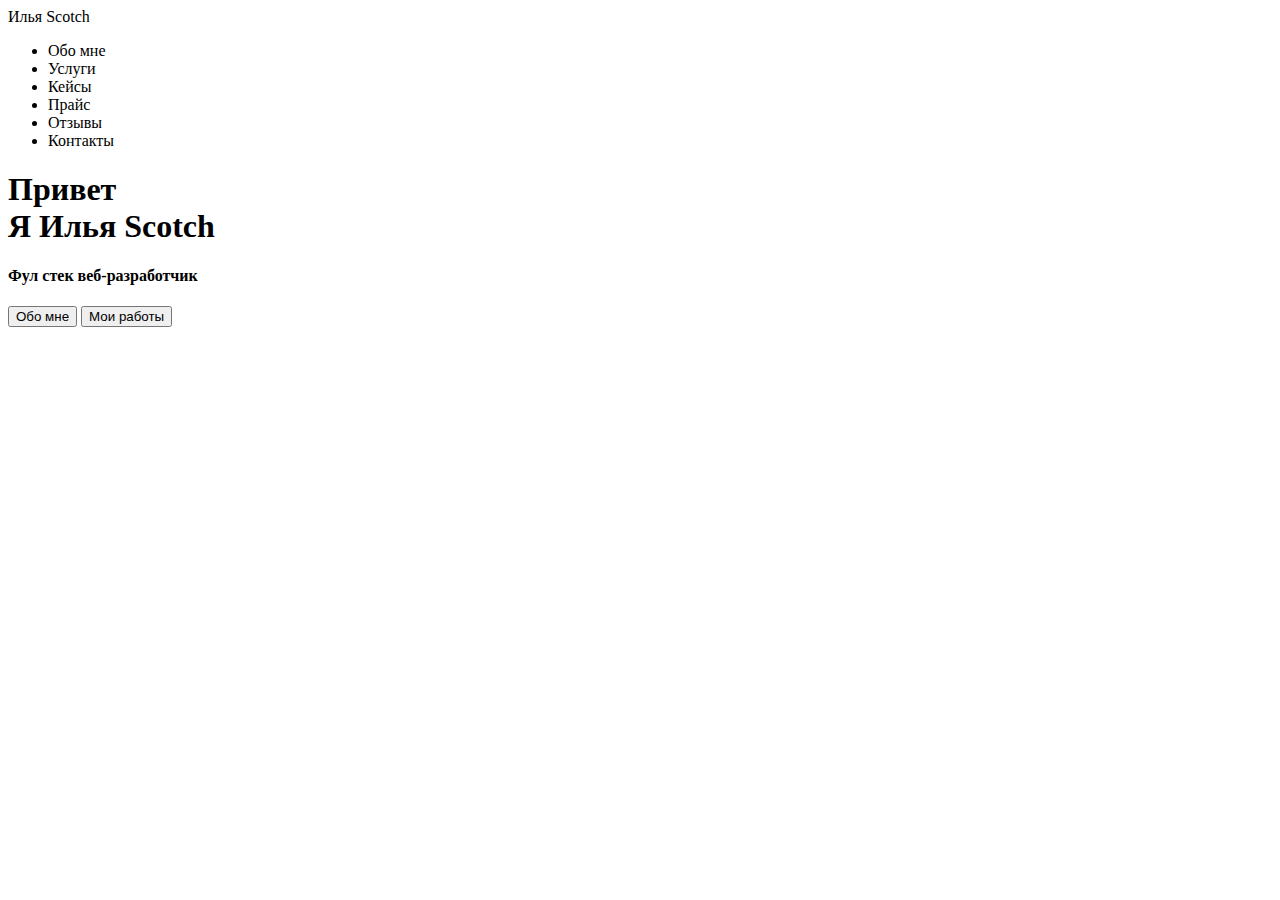
==== src/index.html @ da4e4d3a "Залил проект на сервер" ====
<!DOCTYPE html>
<html lang="en">
<head>
    <meta charset="UTF-8">
    <meta name="description" content="Это моя первая страница">
    <meta name="author" content="Ilya">
    <meta name="keywords" content="сайт визитка, разработчик, разработчик сайтов">
    <meta name="robots" content="noindex, nofollow">
    
    <meta property="og:title" content="Это моя первая страница">
    
    <title>Илья Scotch- Веб-разработчик</title>
</head>

<body>
   
    <header>
         <nav>
             <div class="logo">Илья Scotch</div>
             <div class="menu"><ul>
                 <li>Обо мне</li>
                 <li>Услуги</li>
                 <li>Кейсы</li>
                 <li>Прайс</li>
                 <li>Отзывы</li>
                 <li>Контакты</li>
             </ul></div>
         </nav>
    </header>
   
    <div class="main">
        <div class="title__conteiner">
            <h1>Привет <br>Я Илья Scotch</h1>
            <h4>Фул стек веб-разработчик</h4>
            <input type="submit" value="Обо мне">
            <input type="submit" value="Мои работы">
        </div></div>
    
</body>
</html>
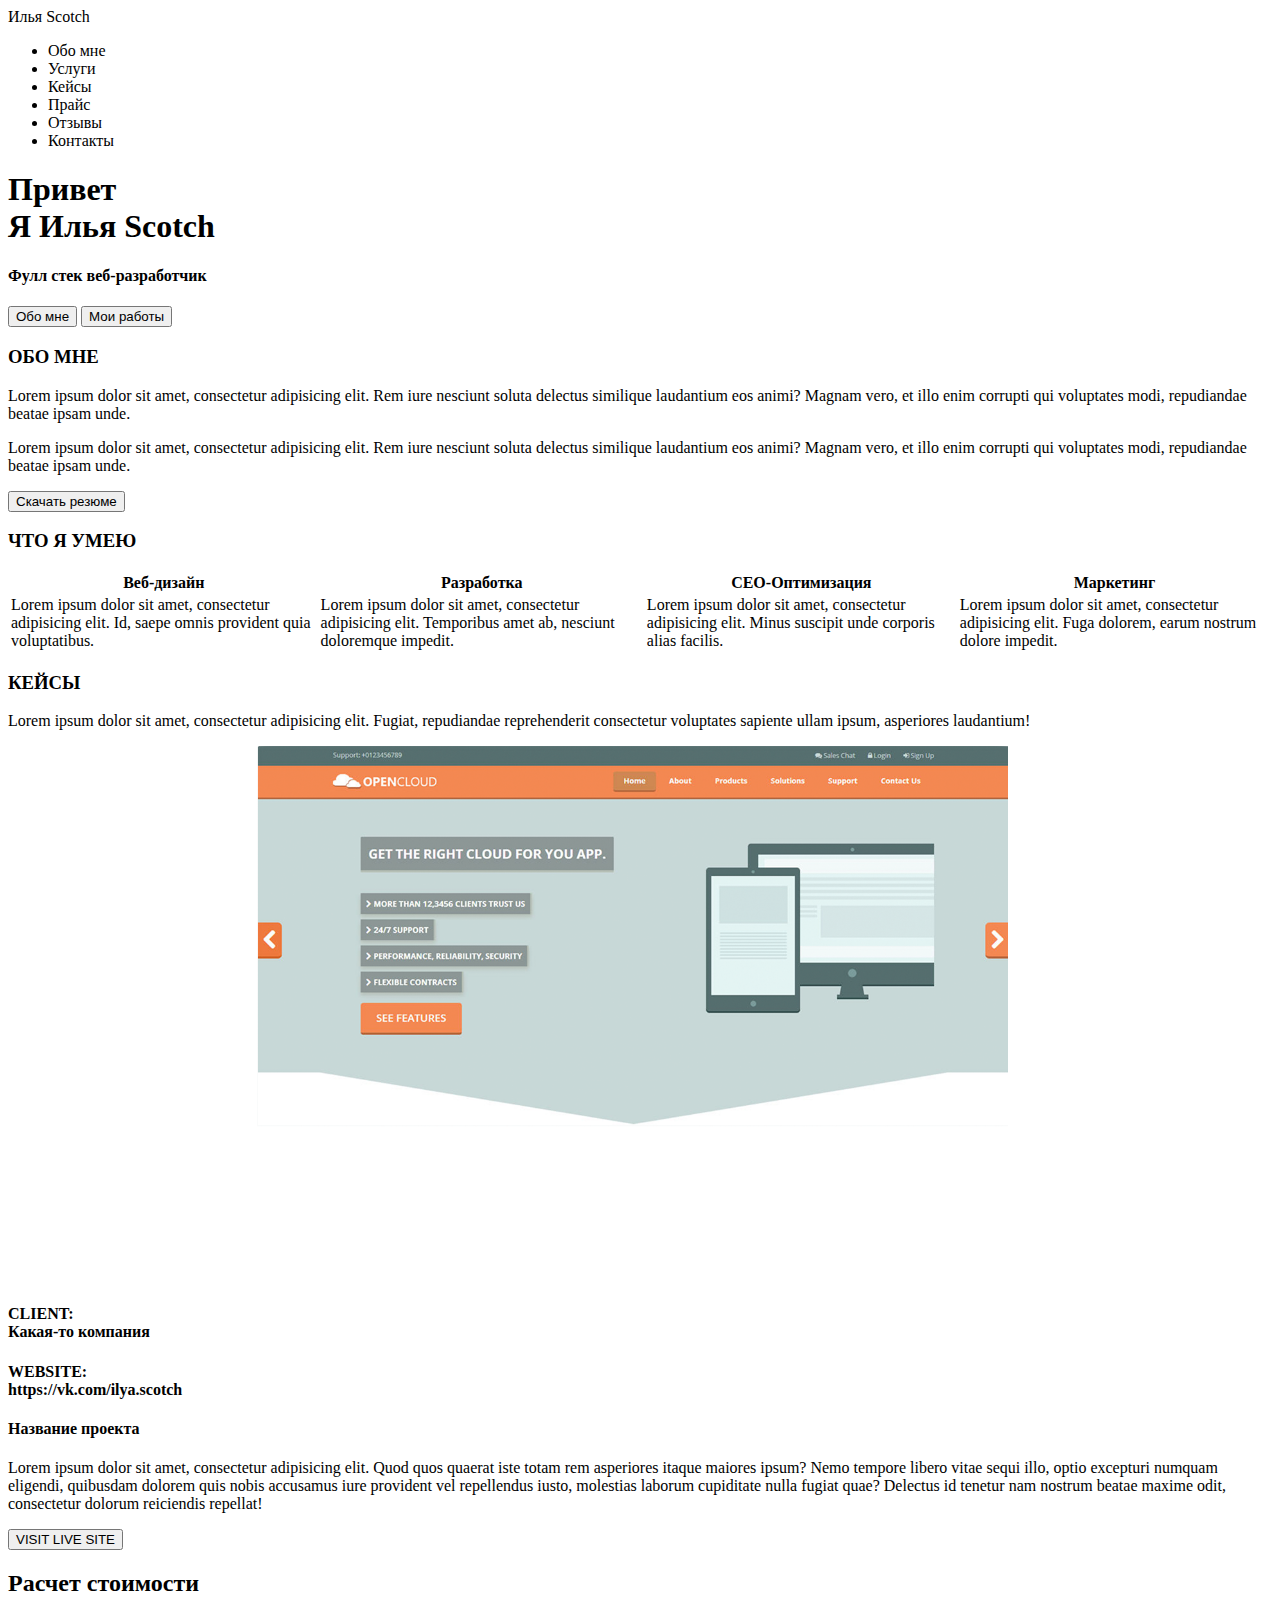
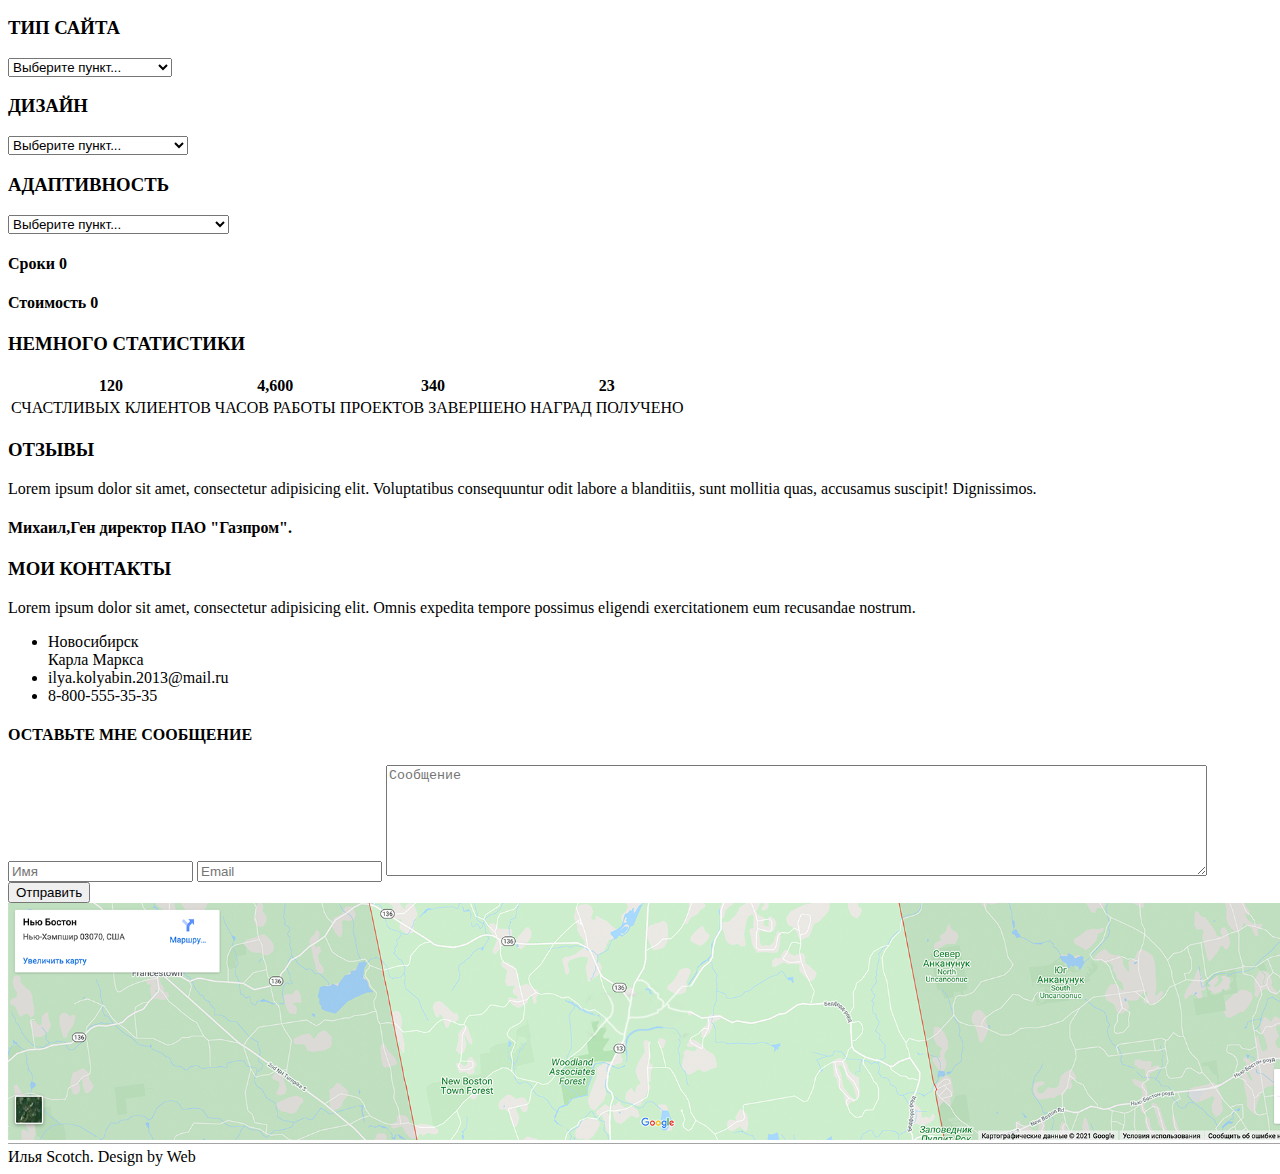
==== commit a8a9a0ac: "Выполнил ДЗ№2" ====
--- a/src/index.html
+++ b/src/index.html
@@ -5,7 +5,7 @@
     <meta name="description" content="Это моя первая страница">
     <meta name="author" content="Ilya">
     <meta name="keywords" content="сайт визитка, разработчик, разработчик сайтов">
-    <meta name="robots" content="noindex, nofollow">
+    <meta name="robots" content="all">
     
     <meta property="og:title" content="Это моя первая страница">
     
@@ -31,11 +31,164 @@
     <div class="main">
         <div class="title__conteiner">
             <h1>Привет <br>Я Илья Scotch</h1>
-            <h4>Фул стек веб-разработчик</h4>
+            <h4>Фулл стек веб-разработчик</h4>
             <input type="submit" value="Обо мне">
             <input type="submit" value="Мои работы">
         </div></div>
-    
+        
+        
+        <div class="about_me">
+           
+           <h3>ОБО МНЕ</h3>
+            
+            <p>Lorem ipsum dolor sit amet, consectetur adipisicing elit. Rem iure nesciunt soluta delectus similique laudantium eos animi? Magnam vero, et illo enim corrupti qui voluptates modi, repudiandae beatae ipsam unde.</p>
+            
+            <p>Lorem ipsum dolor sit amet, consectetur adipisicing elit. Rem iure nesciunt soluta delectus similique laudantium eos animi? Magnam vero, et illo enim corrupti qui voluptates modi, repudiandae beatae ipsam unde.</p>
+            
+            <input type="submit" value="Скачать резюме">
+            </div>
+    
+    <div class="skills">
+       
+        <h3>ЧТО Я УМЕЮ</h3>
+        
+        <table>
+            
+            <tr>
+                <th>Веб-дизайн</th>
+                <th>Разработка</th>
+                <th>CEO-Оптимизация</th>
+                <th>Маркетинг</th>
+            </tr>
+            
+            <tr>
+                <td>Lorem ipsum dolor sit amet, consectetur adipisicing elit. Id, saepe omnis provident quia voluptatibus.</td>
+                <td>Lorem ipsum dolor sit amet, consectetur adipisicing elit. Temporibus amet ab, nesciunt doloremque impedit.</td>
+                <td>Lorem ipsum dolor sit amet, consectetur adipisicing elit. Minus suscipit unde corporis alias facilis.</td>
+                <td>Lorem ipsum dolor sit amet, consectetur adipisicing elit. Fuga dolorem, earum nostrum dolore impedit.</td>
+            </tr>
+            
+        </table>
+        
+    </div>
+ 
+    <div class="cases">
+        <h3>КЕЙСЫ</h3>
+        <p>Lorem ipsum dolor sit amet, consectetur adipisicing elit. Fugiat, repudiandae reprehenderit consectetur voluptates sapiente ullam ipsum, asperiores laudantium!</p>    
+<img src="img/Cases.png" style="width: 1000px" alt="Тут могла бы быть Ваша реклама">
+   
+   <h4>CLIENT:<br>Какая-то компания</h4>
+   <h4>WEBSITE: <br> https://vk.com/ilya.scotch</h4>
+   
+   <h4>Название проекта</h4>
+   <p>Lorem ipsum dolor sit amet, consectetur adipisicing elit. Quod quos quaerat iste totam rem asperiores itaque maiores ipsum? Nemo tempore libero vitae sequi illo, optio excepturi numquam eligendi, quibusdam dolorem quis nobis accusamus iure provident vel repellendus iusto, molestias laborum cupiditate nulla fugiat quae? Delectus id tenetur nam nostrum beatae maxime odit, consectetur dolorum reiciendis repellat!</p>
+   
+   <input type="submit" value="VISIT LIVE SITE">    
+   
+    </div>
+     
+    
+    <div class="prace">
+        
+        <h2>Расчет стоимости</h2>
+        <h3>ТИП САЙТА</h3>
+        
+        <select name="site" id="1">
+        
+        <option value="">Выберите пункт...</option>
+        <option value="number1">Какой-то такой сайт</option>
+        <option value="number2">Какой-то не такой сайт</option>
+        <option value="number3">Какой-то другой сайт</option>
+        
+        </select>   
+                               
+        <h3>ДИЗАЙН</h3>
+        
+        <select name="design" id="">     
+             
+        <option value="">Выберите пункт...</option>
+        <option value="number1">Какой-то такой дизайн</option>
+        <option value="number2">Какой-то не такой дизайн</option>
+        <option value="number3">Какой-то другой дизайн</option>
+           
+        </select>
+    
+        
+        <h3>АДАПТИВНОСТЬ</h3>
+        
+        <select name="design" id="">     
+             
+        <option value="">Выберите пункт...</option>
+        <option value="number1">Какая-то такая адаптивность</option>
+        <option value="number2">Какая-то не такая адаптивность</option>
+        <option value="number3">Какая-то другая адаптивность</option>
+                                    
+        </select>
+        
+        
+        <h4><span>Сроки 0</span></h4>
+         <h4><span>Стоимость 0</span></h4>
+         
+    </div>
+           
+            
+    <div class="statistics">
+        
+    <h3>НЕМНОГО СТАТИСТИКИ</h3>
+    
+    <table>
+    
+    <tr>
+                <th>120</th>
+                <th>4,600</th>
+                <th>340</th>
+                <th>23</th>
+    </tr>
+        
+    <tr>
+                <td>СЧАСТЛИВЫХ КЛИЕНТОВ</td>
+                <td>ЧАСОВ РАБОТЫ</td>
+                <td>ПРОЕКТОВ ЗАВЕРШЕНО</td>
+                <td>НАГРАД ПОЛУЧЕНО</td>
+    </tr>   
+        
+    </table>
+    </div>
+
+
+    <div class="feedback">
+        
+    <h3>ОТЗЫВЫ</h3>    
+    <p>Lorem ipsum dolor sit amet, consectetur adipisicing elit. Voluptatibus consequuntur odit labore a blanditiis, sunt mollitia quas, accusamus suscipit! Dignissimos.</p>
+    <h4>Михаил,Ген директор ПАО "Газпром".</h4>
+         
+    </div>
+
+    
+    <div class="contacts">
+        
+    <h3>МОИ КОНТАКТЫ</h3>
+        <p>Lorem ipsum dolor sit amet, consectetur adipisicing elit. Omnis expedita tempore possimus eligendi exercitationem eum recusandae nostrum.</p>
+        <ul>
+            <li>Новосибирск <br> Карла Маркса</li>
+            <li>ilya.kolyabin.2013@mail.ru</li>
+            <li>8-800-555-35-35</li>
+        </ul>
+      
+      <h4>ОСТАВЬТЕ МНЕ СООБЩЕНИЕ</h4>
+      
+       <form action="0">
+           
+        <input type="text" placeholder="Имя"> 
+        <input type="text1" placeholder="Email">
+        <textarea name="message" id="1" cols="100" rows="7" placeholder="Сообщение"></textarea> 
+        <input type="submit" value="Отправить">
+       </form>
+        <img src="img/geo.png" alt="Я тут" style="width: 1300px">
+    </div>
+   
+   <footer>Илья Scotch. Design by Web</footer>
+
 </body>
 </html>
 
@@ -61,4 +214,3 @@
 
 
 
-
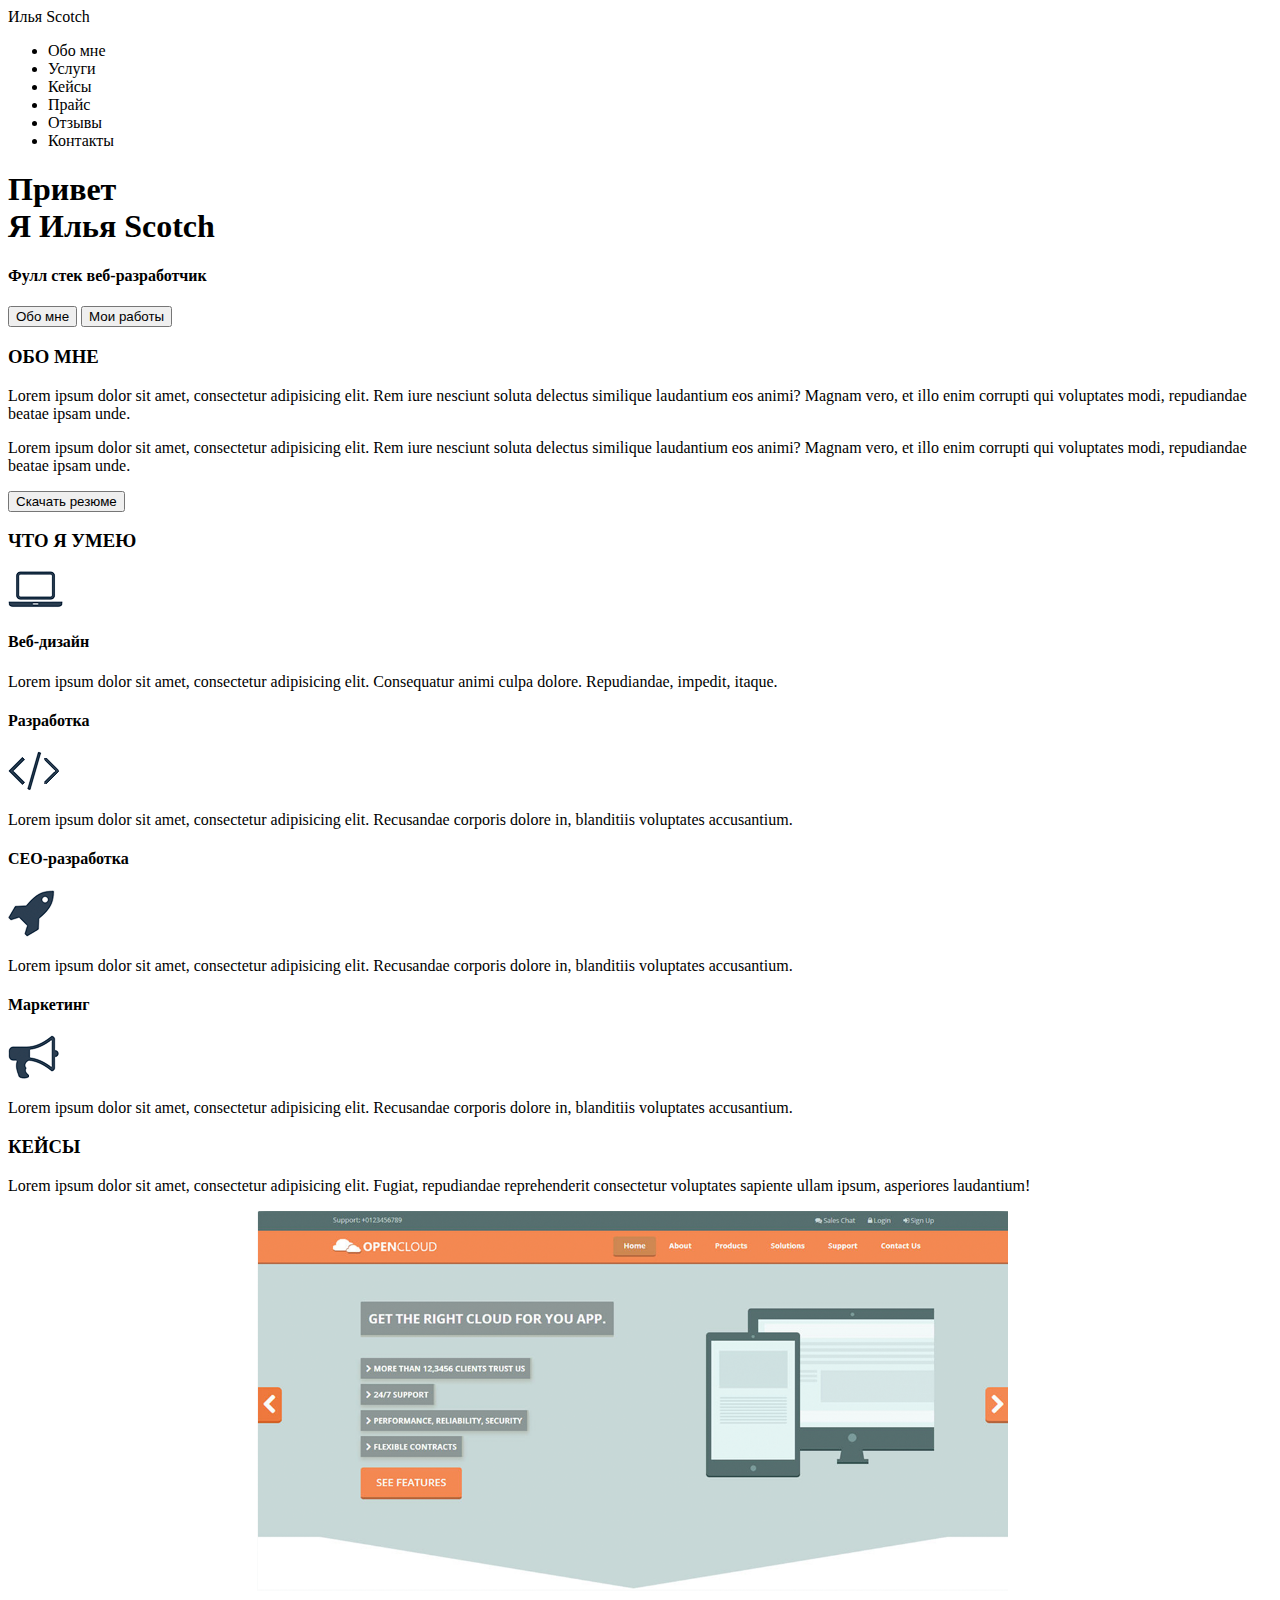
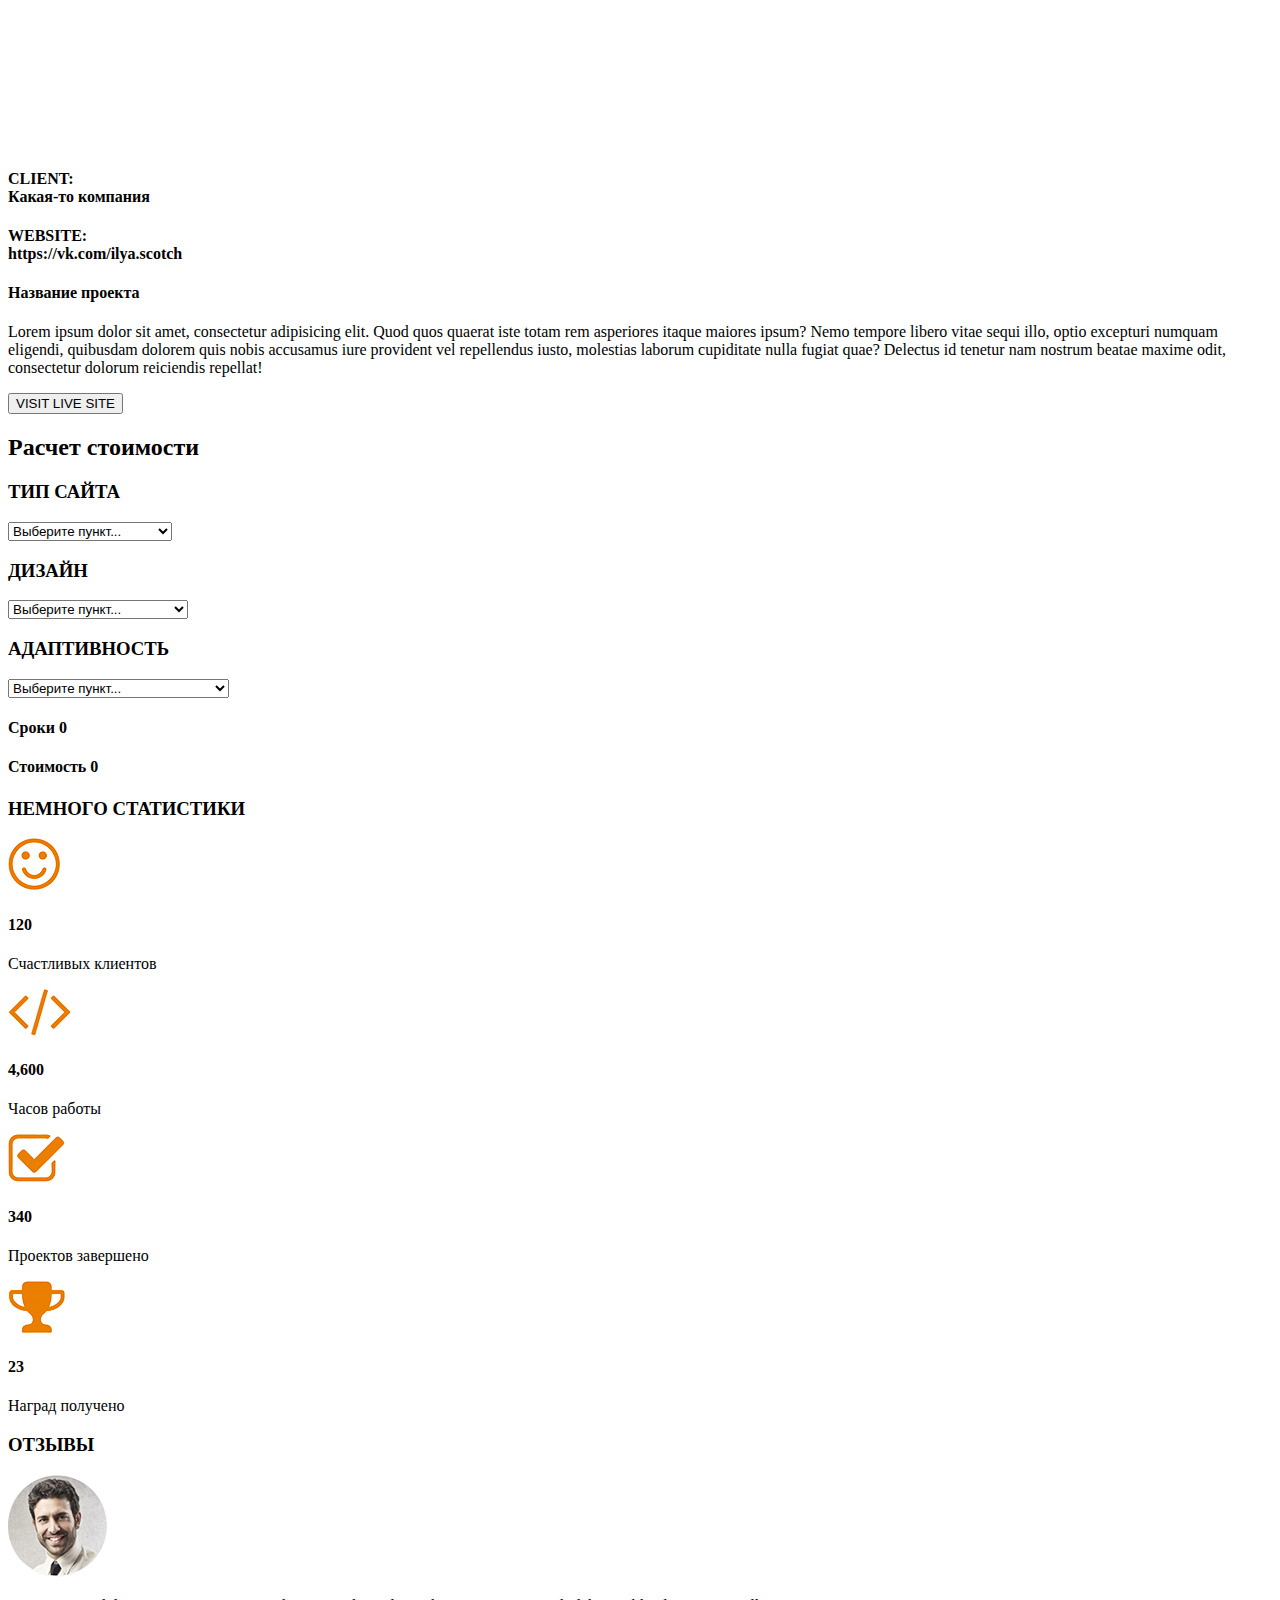
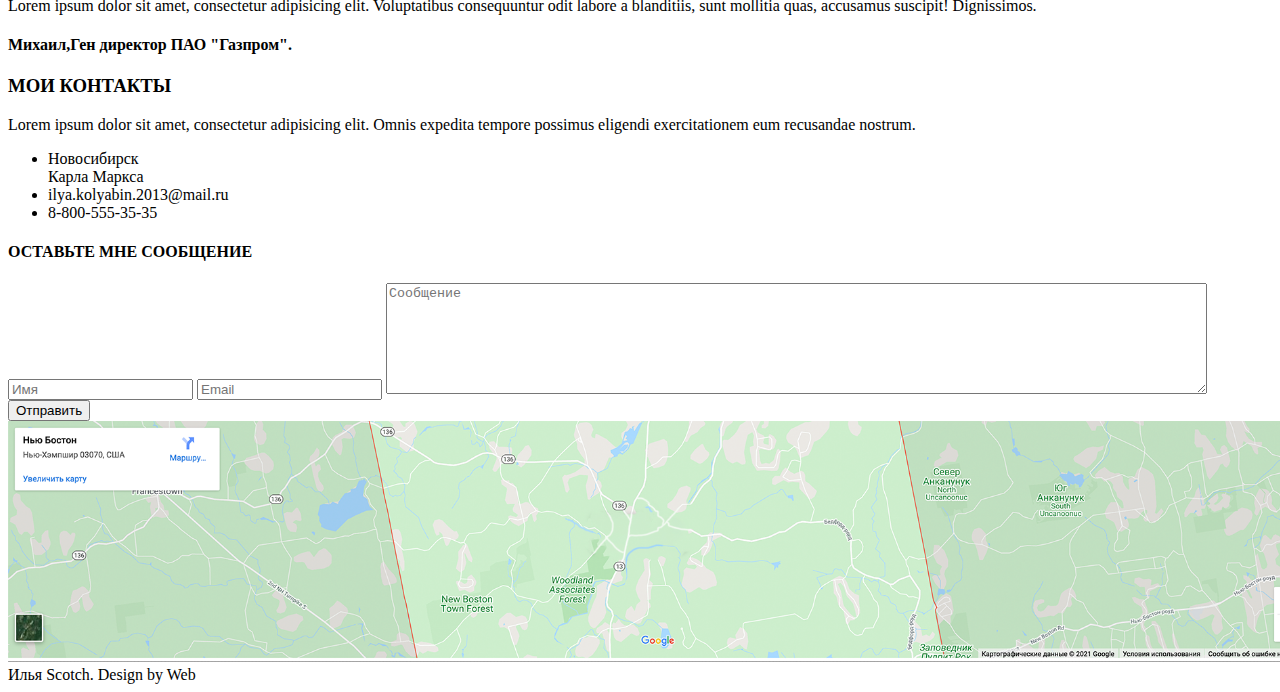
==== commit 4598c126: "Дз№2" ====
--- a/src/index.html
+++ b/src/index.html
@@ -47,31 +47,51 @@
             
             <input type="submit" value="Скачать резюме">
             </div>
+            
+            
+            
+            
+            
     
     <div class="skills">
+      <div class="skill1">
        
         <h3>ЧТО Я УМЕЮ</h3>
         
-        <table>
-            
-            <tr>
-                <th>Веб-дизайн</th>
-                <th>Разработка</th>
-                <th>CEO-Оптимизация</th>
-                <th>Маркетинг</th>
-            </tr>
-            
-            <tr>
-                <td>Lorem ipsum dolor sit amet, consectetur adipisicing elit. Id, saepe omnis provident quia voluptatibus.</td>
-                <td>Lorem ipsum dolor sit amet, consectetur adipisicing elit. Temporibus amet ab, nesciunt doloremque impedit.</td>
-                <td>Lorem ipsum dolor sit amet, consectetur adipisicing elit. Minus suscipit unde corporis alias facilis.</td>
-                <td>Lorem ipsum dolor sit amet, consectetur adipisicing elit. Fuga dolorem, earum nostrum dolore impedit.</td>
-            </tr>
-            
-        </table>
-        
-    </div>
+        <img src="img/nootebook.png" alt="Тут должен быть ноутбук">
+        <h4>Веб-дизайн</h4>
+        <p>Lorem ipsum dolor sit amet, consectetur adipisicing elit. Consequatur animi culpa dolore. Repudiandae, impedit, itaque.</p>
+        
+    </div>
+    
+    <div class="skill2">
+        
+        <h4>Разработка</h4>
+        <img src="img/sign.png" alt="Картинка где-то спряталась">
+        <p>Lorem ipsum dolor sit amet, consectetur adipisicing elit. Recusandae corporis dolore in, blanditiis voluptates accusantium.</p>
+        
+    </div>
+    
+       <div class="skill3">
+        
+        <h4>CEO-разработка</h4>
+        <img src="img/rocket.png" alt="Тут должна быть ракета">
+        <p>Lorem ipsum dolor sit amet, consectetur adipisicing elit. Recusandae corporis dolore in, blanditiis voluptates accusantium.</p>
+        
+    </div>
+    
+    <div class="skill4">
+        
+        <h4>Маркетинг</h4>
+        <img src="img/grammophone.png" alt="Тут должен быть граммофон">
+        <p>Lorem ipsum dolor sit amet, consectetur adipisicing elit. Recusandae corporis dolore in, blanditiis voluptates accusantium.</p>
+        
+    </div></div>
+    
+    
  
+   
+   
     <div class="cases">
         <h3>КЕЙСЫ</h3>
         <p>Lorem ipsum dolor sit amet, consectetur adipisicing elit. Fugiat, repudiandae reprehenderit consectetur voluptates sapiente ullam ipsum, asperiores laudantium!</p>    
@@ -131,34 +151,53 @@
          
     </div>
            
+           
+           
+           
             
     <div class="statistics">
+       <div class="happy_client">
         
     <h3>НЕМНОГО СТАТИСТИКИ</h3>
     
-    <table>
-    
-    <tr>
-                <th>120</th>
-                <th>4,600</th>
-                <th>340</th>
-                <th>23</th>
-    </tr>
-        
-    <tr>
-                <td>СЧАСТЛИВЫХ КЛИЕНТОВ</td>
-                <td>ЧАСОВ РАБОТЫ</td>
-                <td>ПРОЕКТОВ ЗАВЕРШЕНО</td>
-                <td>НАГРАД ПОЛУЧЕНО</td>
-    </tr>   
-        
-    </table>
-    </div>
-
-
+    <img src="img/smile.png" alt="Смайл">
+    <h4>120</h4>
+    <p>Счастливых клиентов</p>
+    
+    </div>
+    
+    <div class="hours_work">
+        
+        <img src="img/signstat.png" alt="Ку-ку">
+        <h4>4,600</h4>
+        <p>Часов работы</p>
+        
+    </div>
+    
+    <div class="project">
+        
+        <img src="img/tick.png" alt="Галочка">
+        <h4>340</h4>
+        <p>Проектов завершено</p>
+        
+    </div>
+    
+    <div class="cup">
+        
+        <img src="img/cup.png" alt="Кубок">
+        <h4>23</h4>
+        <p>Наград получено</p>
+        
+        
+    </div>
+    </div>
+    
+   
+   
     <div class="feedback">
         
-    <h3>ОТЗЫВЫ</h3>    
+    <h3>ОТЗЫВЫ</h3>  
+    <img src="img/gazprom.png" alt="Фото Михаила">  
     <p>Lorem ipsum dolor sit amet, consectetur adipisicing elit. Voluptatibus consequuntur odit labore a blanditiis, sunt mollitia quas, accusamus suscipit! Dignissimos.</p>
     <h4>Михаил,Ген директор ПАО "Газпром".</h4>
          
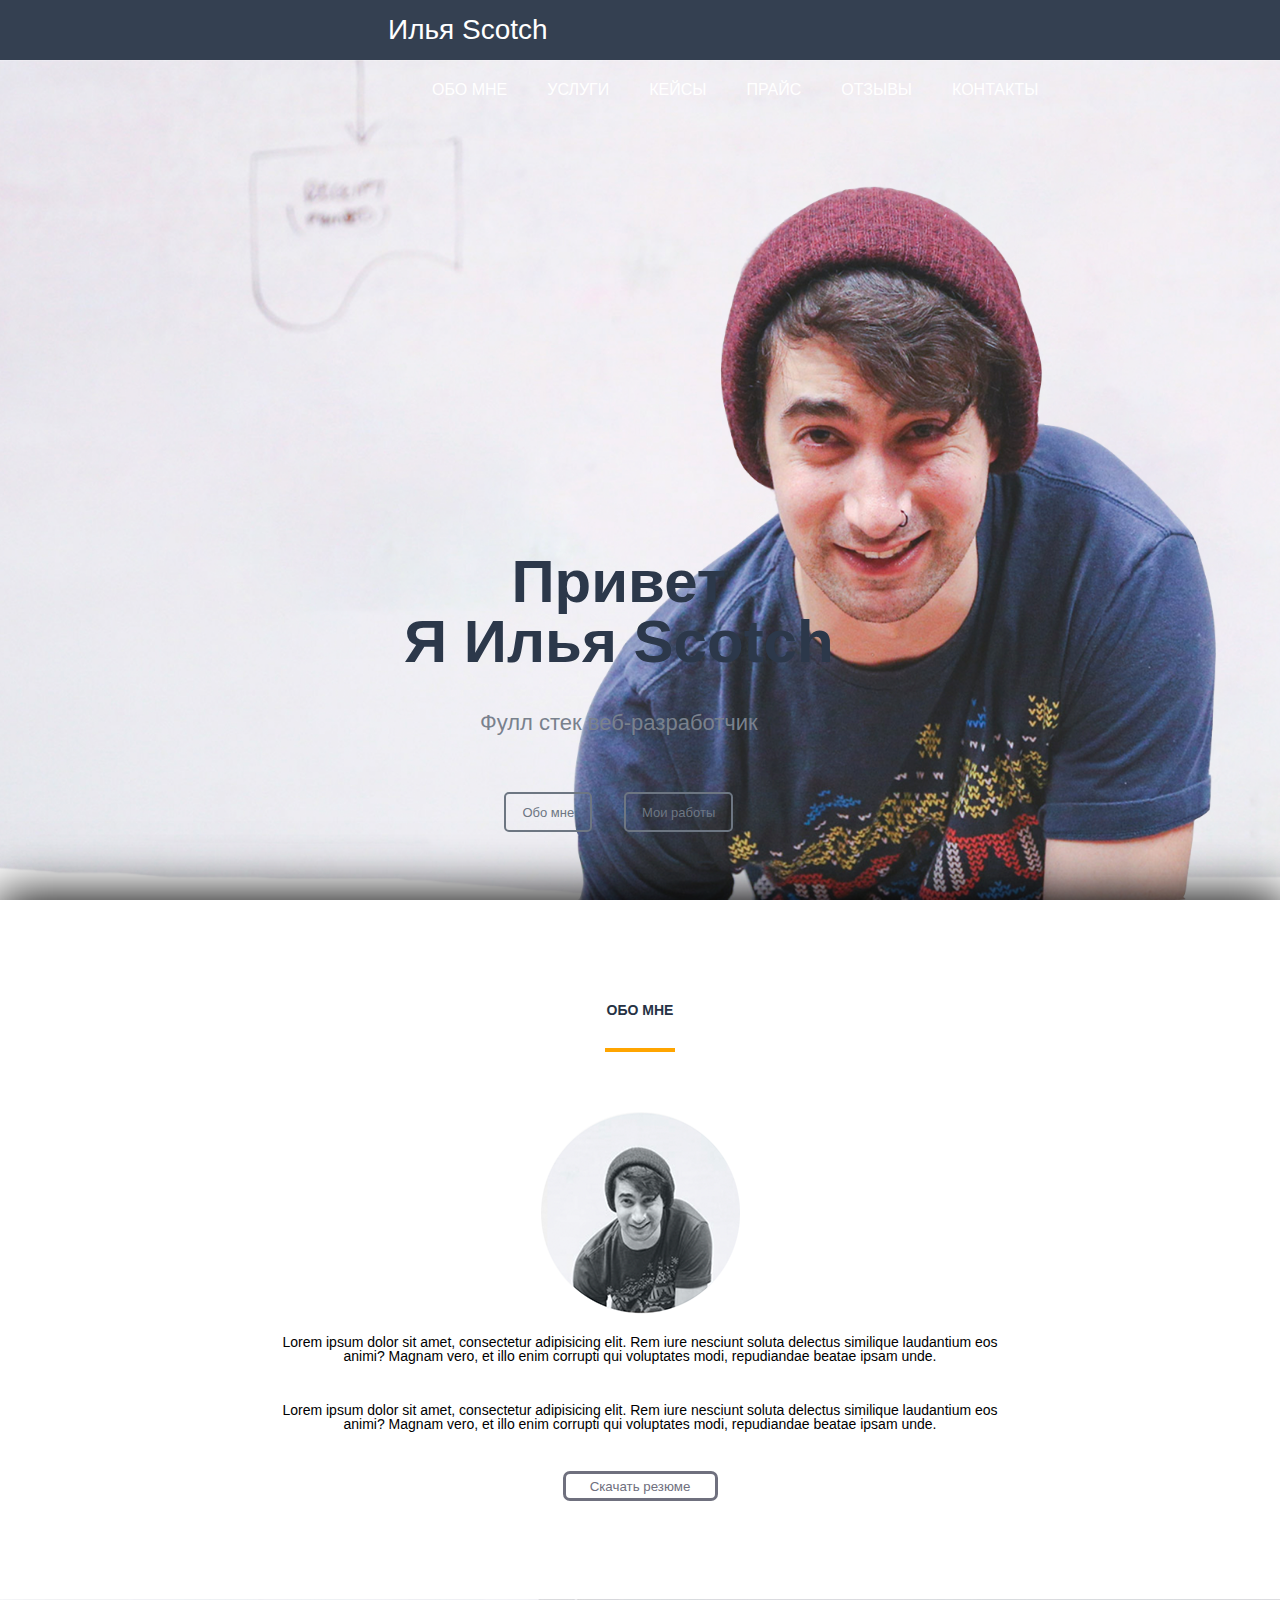
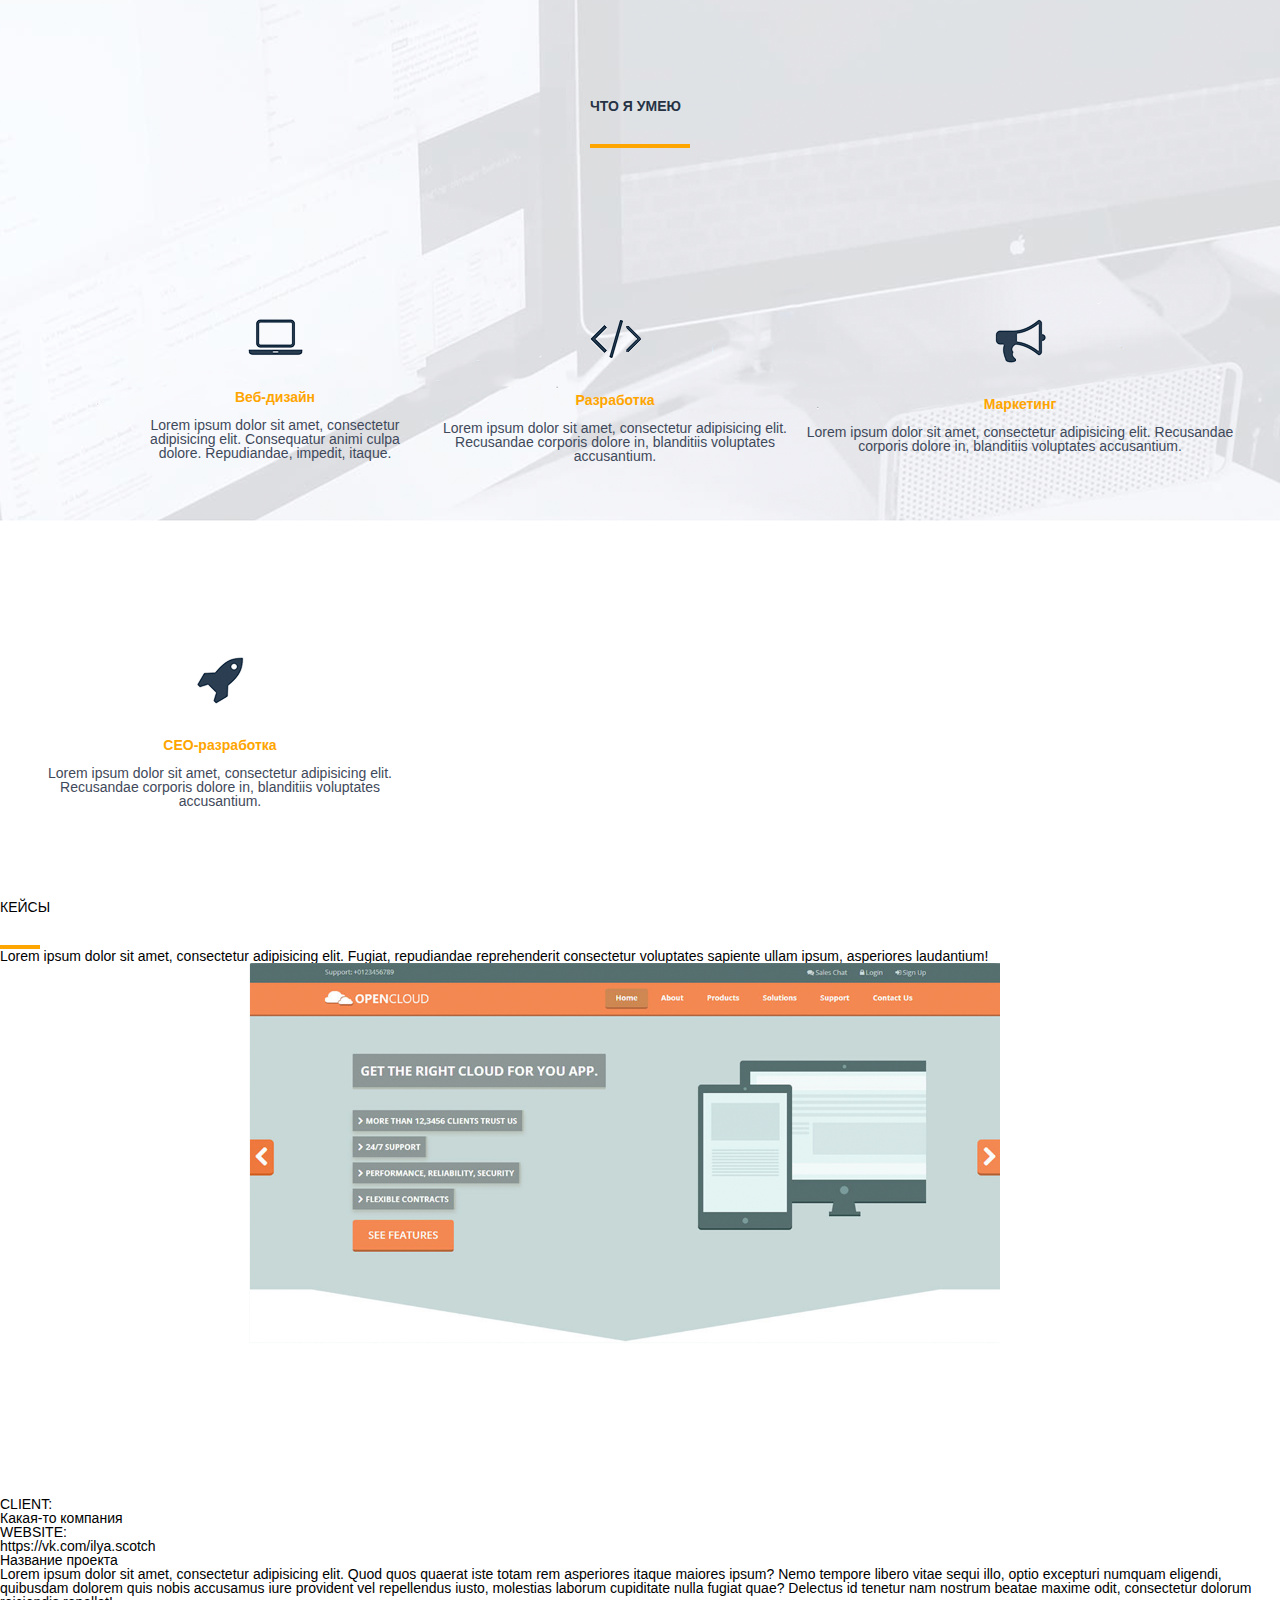
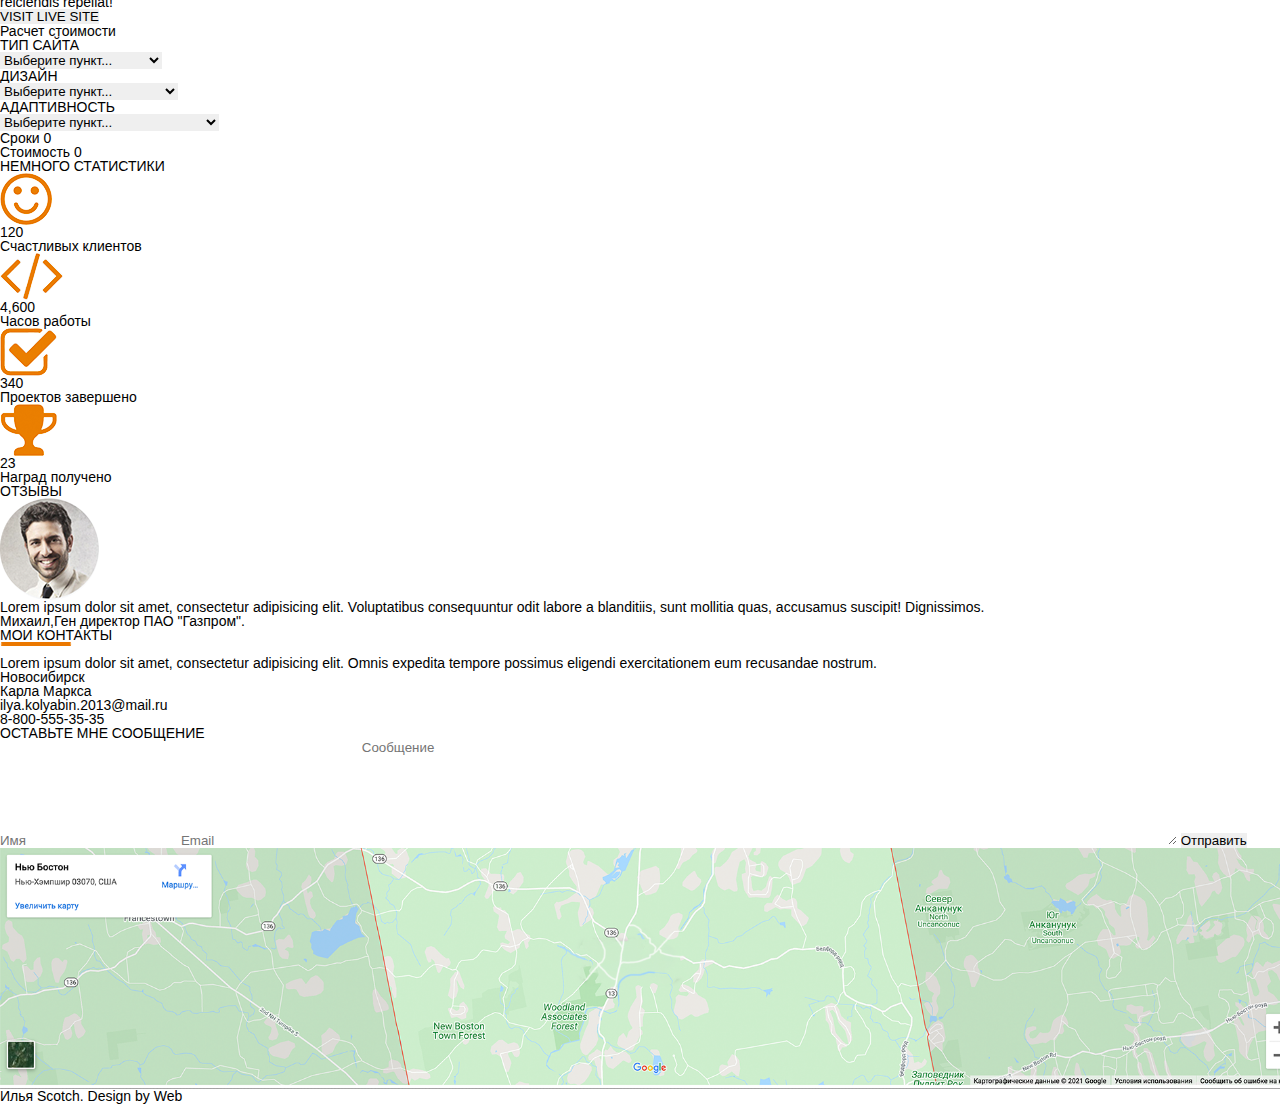
==== commit 8ff047ee: "Дз№3" ====
--- a/src/index.html
+++ b/src/index.html
@@ -2,14 +2,16 @@
 <html lang="en">
 <head>
     <meta charset="UTF-8">
-    <meta name="description" content="Это моя первая страница">
+    <meta name="description" content="Это моя первая страница...">
     <meta name="author" content="Ilya">
-    <meta name="keywords" content="сайт визитка, разработчик, разработчик сайтов">
     <meta name="robots" content="all">
     
-    <meta property="og:title" content="Это моя первая страница">
+    <meta property="og:title" content="Это моя первая страница...">
     
     <title>Илья Scotch- Веб-разработчик</title>
+    <link rel="stylesheet" href="css/reset.css">
+    <link rel="stylesheet" href="css/style.css">
+    
 </head>
 
 <body>
@@ -17,7 +19,8 @@
     <header>
          <nav>
              <div class="logo">Илья Scotch</div>
-             <div class="menu"><ul>
+             <div class="menu">
+            <ul>
                  <li>Обо мне</li>
                  <li>Услуги</li>
                  <li>Кейсы</li>
@@ -38,8 +41,9 @@
         
         
         <div class="about_me">
-           
            <h3>ОБО МНЕ</h3>
+                      
+           <img src="img/boy.png" alt="Фотка">
             
             <p>Lorem ipsum dolor sit amet, consectetur adipisicing elit. Rem iure nesciunt soluta delectus similique laudantium eos animi? Magnam vero, et illo enim corrupti qui voluptates modi, repudiandae beatae ipsam unde.</p>
             
@@ -54,39 +58,43 @@
             
     
     <div class="skills">
-      <div class="skill1">
+      <div class="name_skills">
        
         <h3>ЧТО Я УМЕЮ</h3>
+        
+        </div>
+        
+        <div class="skill1">
         
         <img src="img/nootebook.png" alt="Тут должен быть ноутбук">
         <h4>Веб-дизайн</h4>
         <p>Lorem ipsum dolor sit amet, consectetur adipisicing elit. Consequatur animi culpa dolore. Repudiandae, impedit, itaque.</p>
         
-    </div>
-    
+        </div>
+        
     <div class="skill2">
-        
+    
+       <img src="img/sign.png" alt="Картинка где-то спряталась">
         <h4>Разработка</h4>
-        <img src="img/sign.png" alt="Картинка где-то спряталась">
         <p>Lorem ipsum dolor sit amet, consectetur adipisicing elit. Recusandae corporis dolore in, blanditiis voluptates accusantium.</p>
         
     </div>
-    
-       <div class="skill3">
-        
+       
+        <div class="skill3">
+        
+        <img src="img/rocket.png" alt="Тут должна быть ракета">
         <h4>CEO-разработка</h4>
-        <img src="img/rocket.png" alt="Тут должна быть ракета">
         <p>Lorem ipsum dolor sit amet, consectetur adipisicing elit. Recusandae corporis dolore in, blanditiis voluptates accusantium.</p>
         
-    </div>
-    
-    <div class="skill4">
-        
+        </div>
+        
+        <div class="skill4">
+        
+        <img src="img/grammophone.png" alt="Тут должен быть граммофон">
         <h4>Маркетинг</h4>
-        <img src="img/grammophone.png" alt="Тут должен быть граммофон">
         <p>Lorem ipsum dolor sit amet, consectetur adipisicing elit. Recusandae corporis dolore in, blanditiis voluptates accusantium.</p>
         
-    </div></div>
+        </div></div>
     
     
  
@@ -94,6 +102,7 @@
    
     <div class="cases">
         <h3>КЕЙСЫ</h3>
+        
         <p>Lorem ipsum dolor sit amet, consectetur adipisicing elit. Fugiat, repudiandae reprehenderit consectetur voluptates sapiente ullam ipsum, asperiores laudantium!</p>    
 <img src="img/Cases.png" style="width: 1000px" alt="Тут могла бы быть Ваша реклама">
    
@@ -207,6 +216,7 @@
     <div class="contacts">
         
     <h3>МОИ КОНТАКТЫ</h3>
+       <img src="img/name.png" alt="Черта заголовка">
         <p>Lorem ipsum dolor sit amet, consectetur adipisicing elit. Omnis expedita tempore possimus eligendi exercitationem eum recusandae nostrum.</p>
         <ul>
             <li>Новосибирск <br> Карла Маркса</li>
--- a/src/css/style.css
+++ b/src/css/style.css
@@ -0,0 +1,207 @@
+body{
+    font-family: Arial, sans-serif;
+}
+
+nav{
+    width: 100%;
+    height: 60px;
+    background: #344051;
+}
+
+.logo{
+    color: white;
+    font-size: 28px;
+    line-height: 60px;
+    padding-left: 388px;
+    float: left;
+    
+}
+
+.menu{
+    float: left;
+    padding-left: 432px;
+
+}
+
+.menu li{
+    float: left;
+    line-height: 60px;
+    color: white;
+    margin-right: 40px;
+    font-size: 16px;
+    text-transform: uppercase;
+}
+
+.main{
+    width: 100%;
+    height: calc(100% - 60px);
+    background: url(../img/Brown.jpg.png) 90% 100%/auto 85% no-repeat , url(../img/bg.png) center/cover no-repeat;
+}
+
+.title__conteiner{
+    float: left;
+    margin: 432px 0px 0px 404px;
+    color: #2c384a;
+    text-align: center;
+    
+}
+
+.title__conteiner h1{
+    font-size: 60px;
+    font-weight: bold;
+    
+}
+
+
+.title__conteiner h4{
+    margin-top: 40px;
+    font-size: 22px;
+    color: #79818d;
+    
+}
+
+.title__conteiner input{
+    height: 40px;
+    text-align: center;
+    border: 2px solid #6d7682;
+    background: none;
+    border-radius: 5px;
+    color: #6d7682;
+    font-size: 13px;
+    padding: 0px 16px;
+    margin: 58px 14px 0px 14px;
+}
+
+.about_me{
+    box-shadow: 1px 1px 50px 5px;
+    text-align: center;
+  
+}
+
+.about_me h3{
+    padding-top:103px;
+    padding-bottom: 31px;
+    font-weight: bold;
+    color: #263244;
+    border-bottom: 4px solid orange;
+    margin-left: auto;
+    margin-right: auto;
+    width: 70px;
+    
+}
+
+.about_me img{
+    padding-top: 60px;
+    padding-bottom: 21px;
+}
+
+.about_me p{
+    padding-bottom: 40px;
+    margin-left: auto;
+    margin-right: auto;
+    width: 733px;
+}
+
+.about_me input{
+    border: 3px solid #6f707e;
+    border-radius: 7px;
+    color: #6f707e;
+    background: none;
+    height: 30px;
+    width: 155px;
+    margin-bottom: 98px;
+}
+
+.skills{
+    background-image: url(../img/skills.png) ;
+    background-position: top;
+    background-repeat: no-repeat;
+    background-size: auto auto;
+}
+
+.skills img{
+    padding-top:102px;
+    padding-bottom: 34px;
+    margin-left: auto;
+    margin-right: auto;
+}
+
+.skills h4{
+    margin-bottom: 14px;
+    color: orange;
+    font-weight: bold;
+}
+
+.skills p{
+    padding-bottom: 92px;
+    color: #3f495a;
+}
+
+.name_skills h3{
+    padding-top: 100px;
+    padding-bottom: 31px;
+    border-bottom: 4px solid orange;
+    margin-bottom: calc( 100px - 31px );
+    font-weight: bold;
+    margin-left: auto;
+    margin-right: auto;
+    width: 100px;
+    color: #263244;
+}
+
+.skill1{
+    padding-left: 150px;
+    float: left;
+    text-align: center;
+    width: 400px;
+    margin-left: auto;
+    margin-right: auto;
+    
+}
+
+.skill2{
+    padding-left: 30px;
+    float: left;
+    text-align: center;
+    width: 400px;
+    margin-left: auto;
+    margin-right: auto;
+}
+
+.skill3{
+    padding-left: 30px;
+    padding-right: 80px;
+    float: left;
+    text-align: center;
+    width: 490px;
+    margin-left: auto;
+    margin-right: auto;
+}
+
+.skill4{
+    text-align: center;
+    width: 1200px;
+    margin-left: auto;
+    margin-right: auto;
+}
+
+.cases h3{
+    text-align: center;
+    border-bottom: 4px solid orange;
+    width: 40px;
+    padding-bottom: 31px;
+    
+    
+}
+
+
+
+
+
+
+
+
+
+
+
+
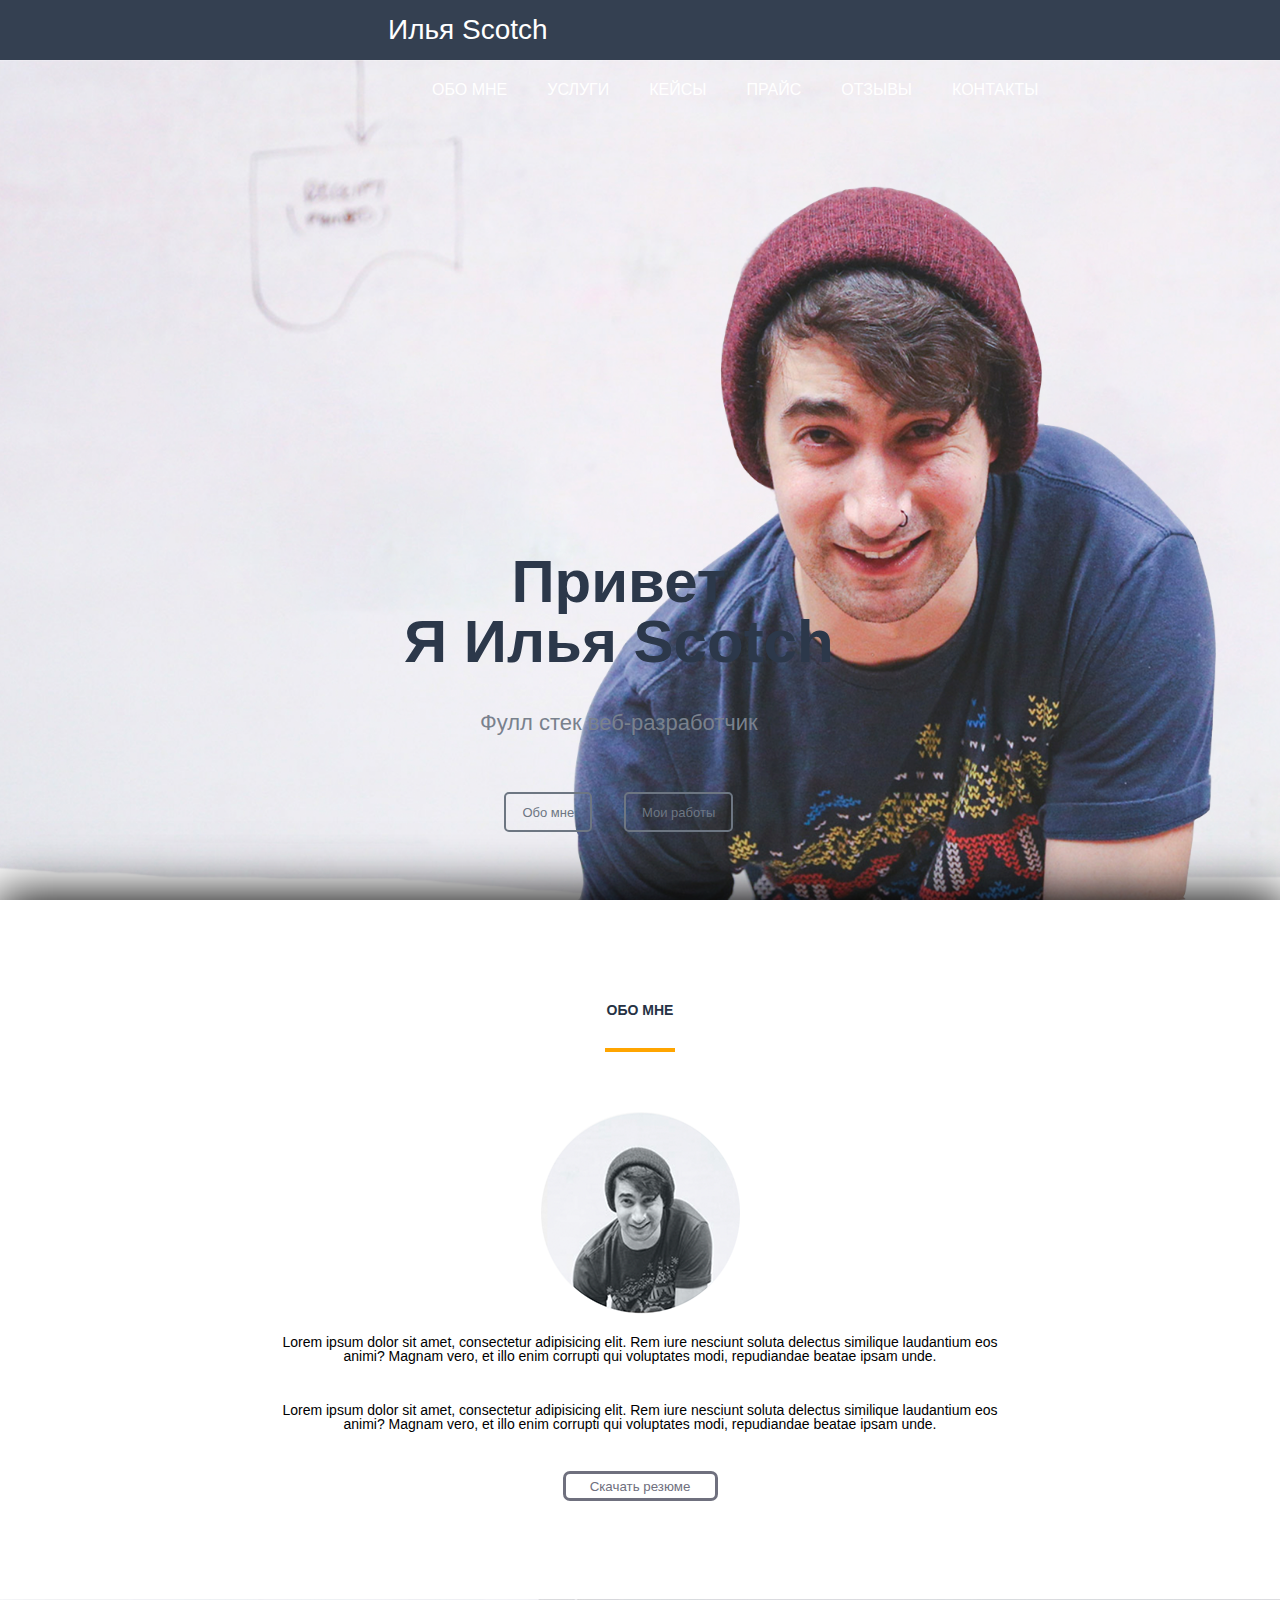
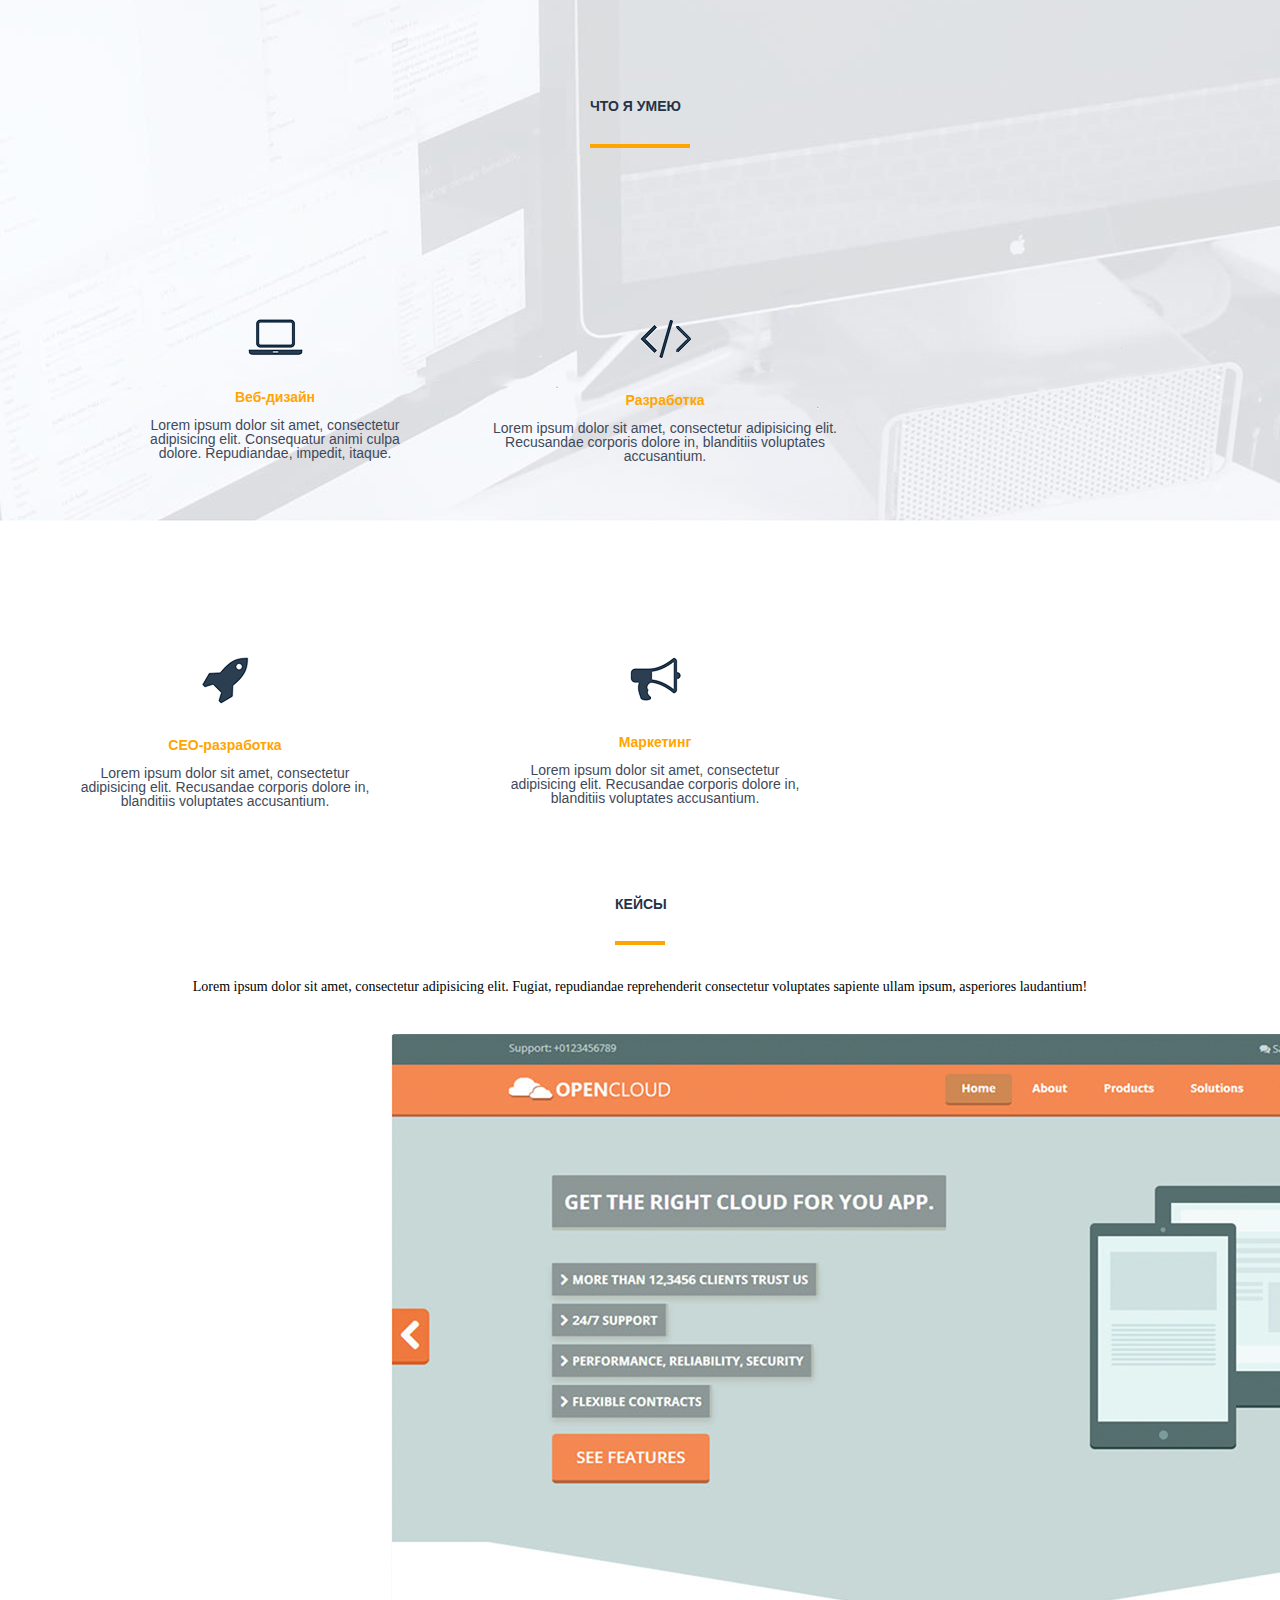
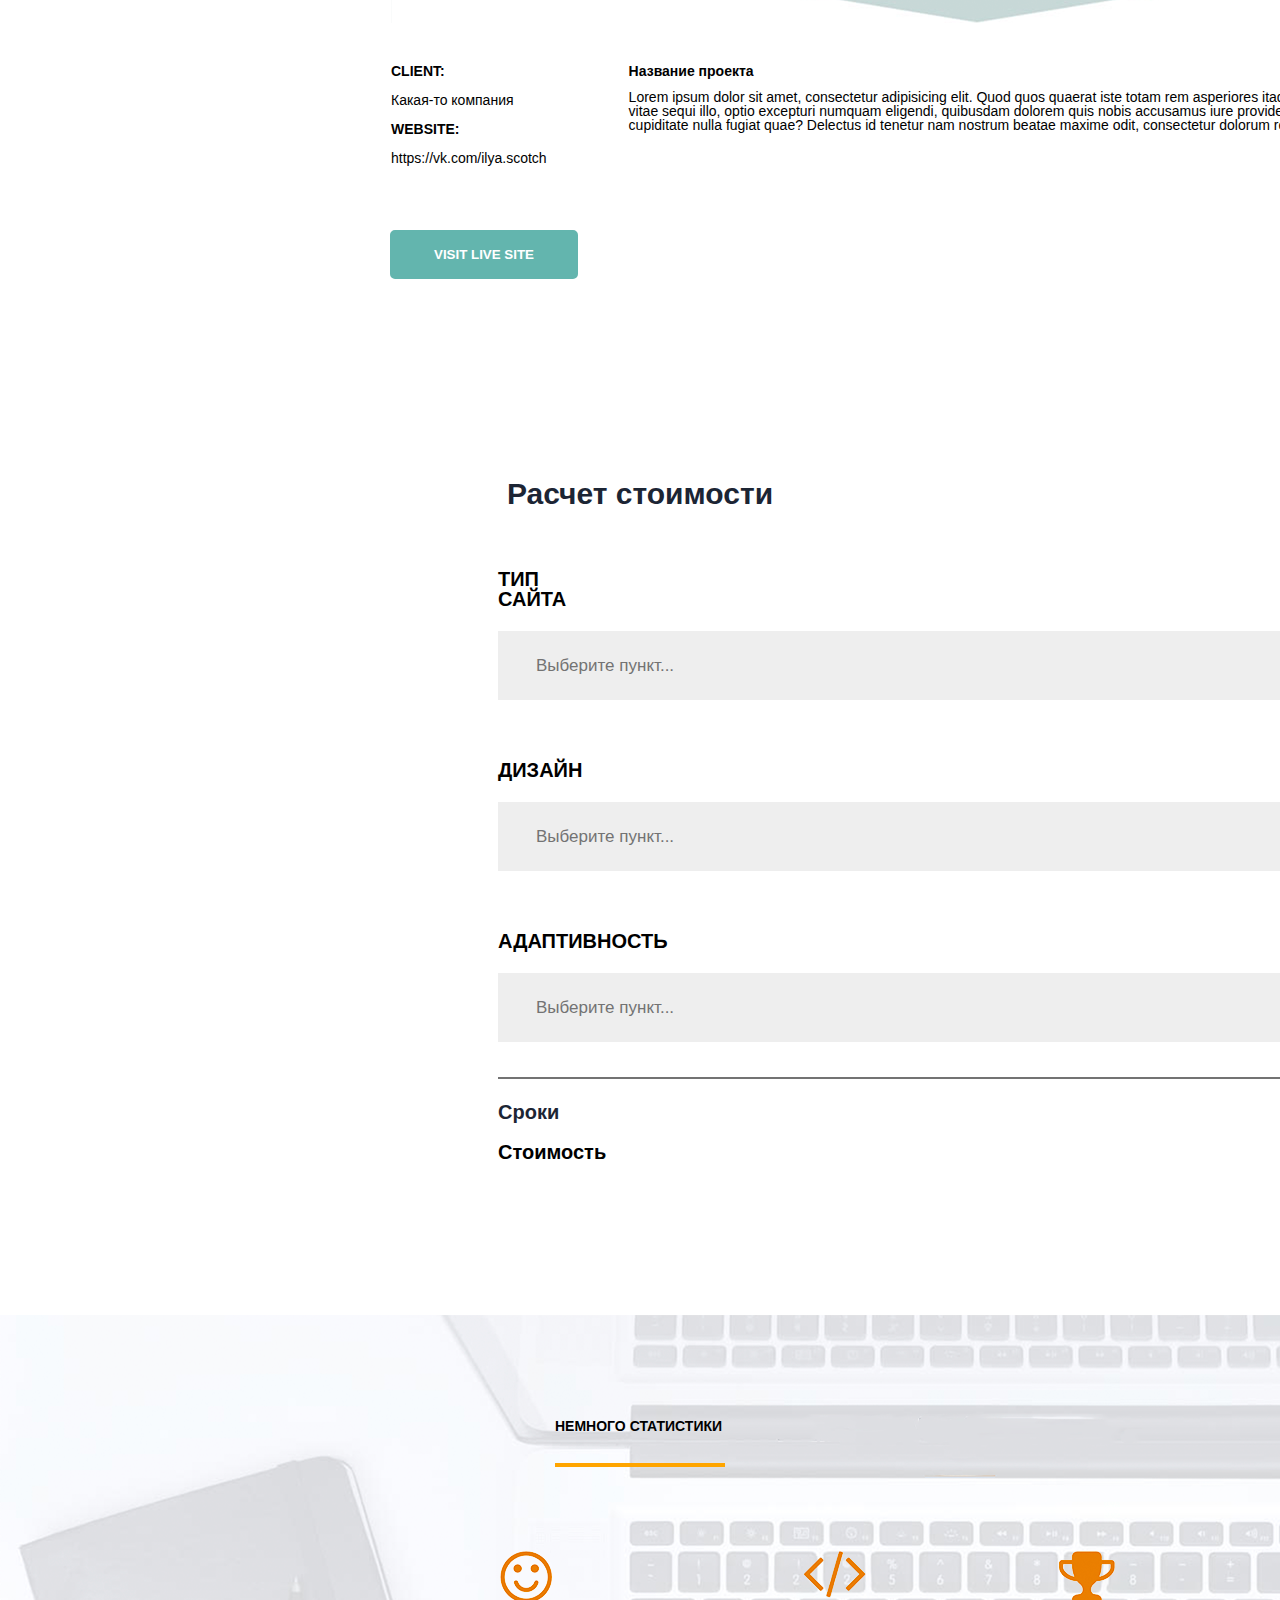
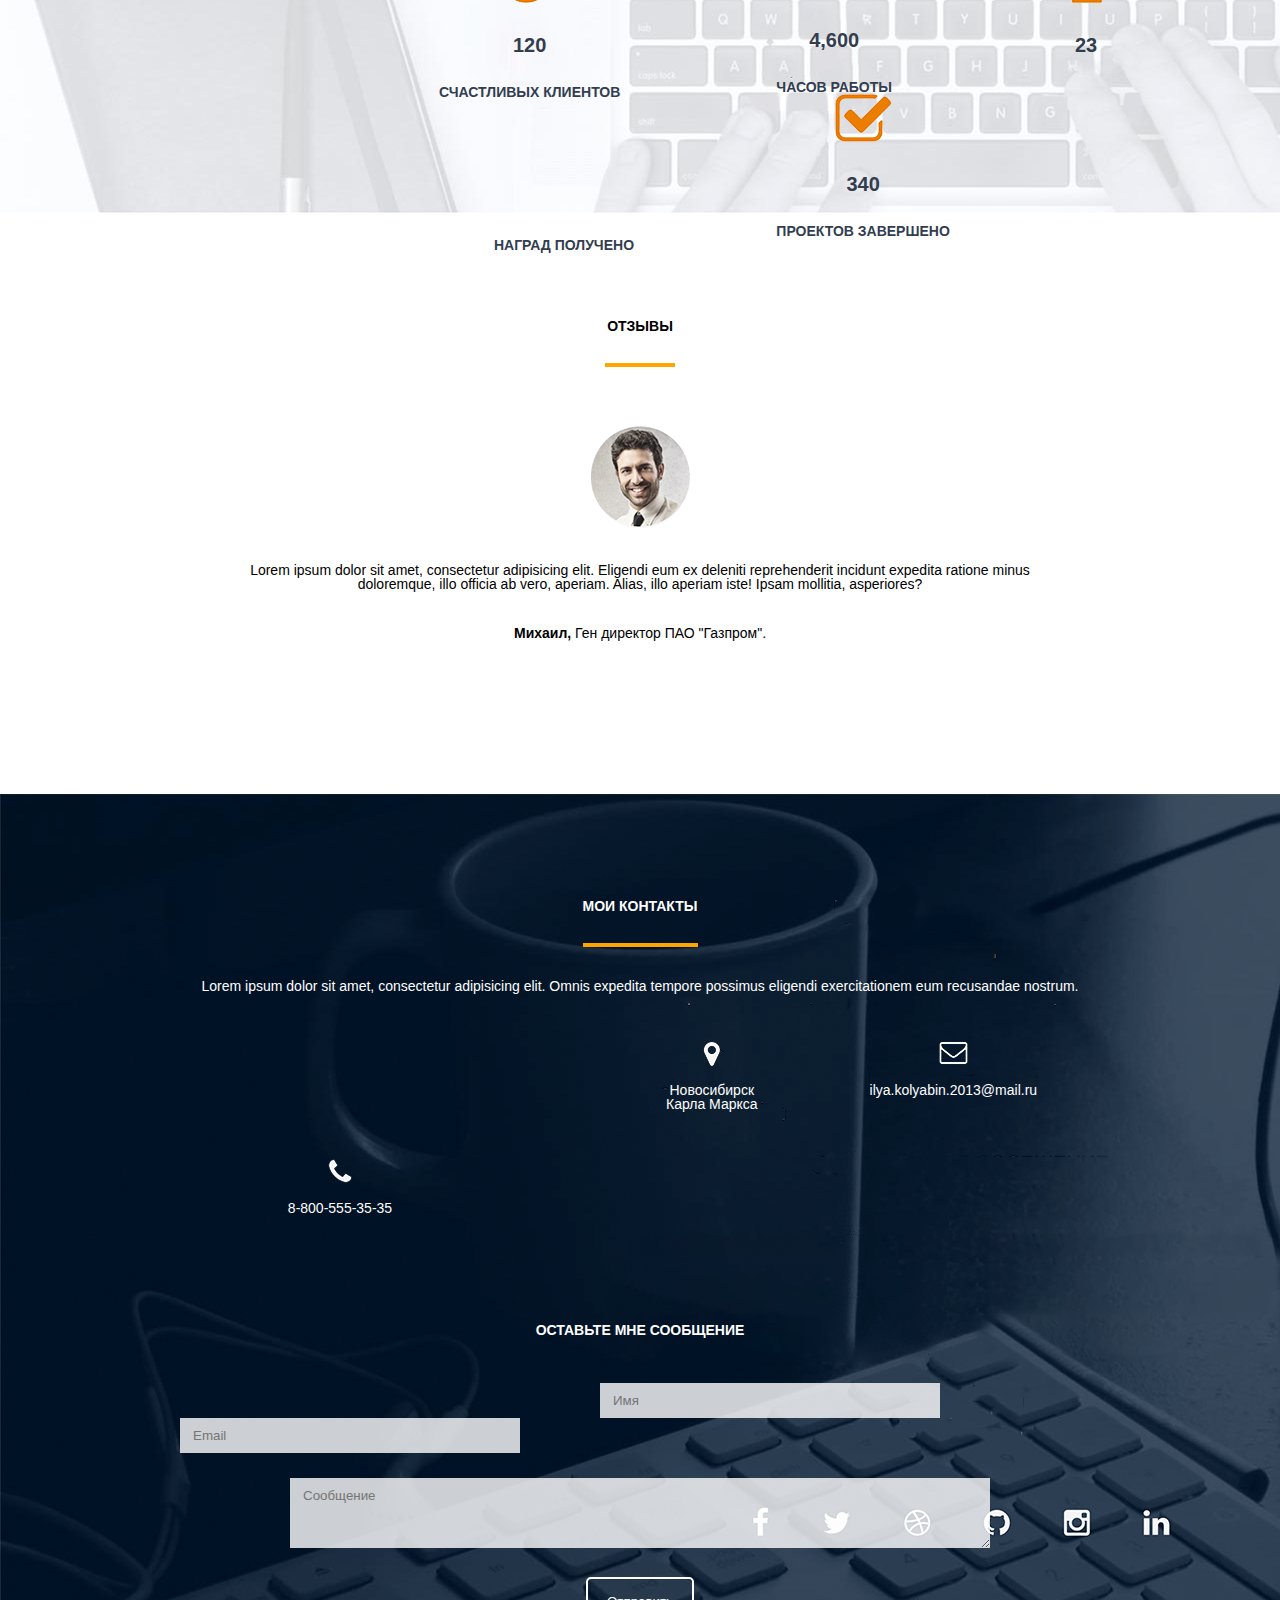
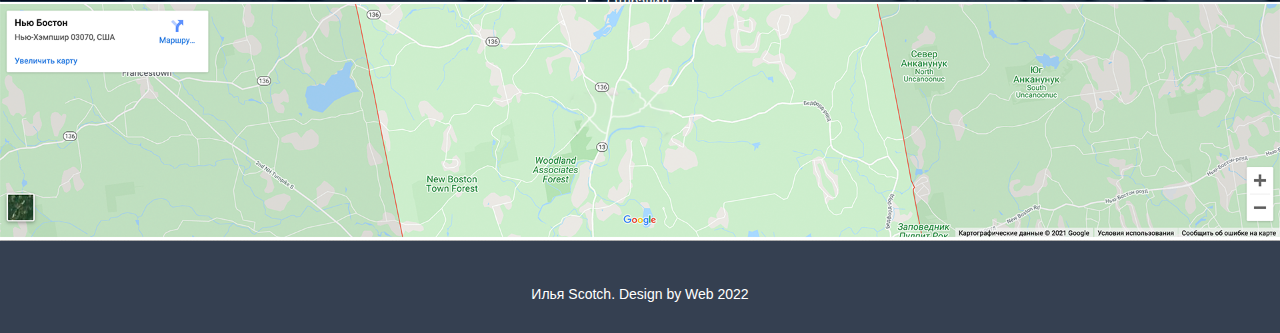
==== commit fe8b6db1: "Домашка" ====
--- a/src/index.html
+++ b/src/index.html
@@ -97,24 +97,37 @@
         </div></div>
     
     
+    
+    
  
+
    
    
     <div class="cases">
         <h3>КЕЙСЫ</h3>
         
-        <p>Lorem ipsum dolor sit amet, consectetur adipisicing elit. Fugiat, repudiandae reprehenderit consectetur voluptates sapiente ullam ipsum, asperiores laudantium!</p>    
-<img src="img/Cases.png" style="width: 1000px" alt="Тут могла бы быть Ваша реклама">
-   
-   <h4>CLIENT:<br>Какая-то компания</h4>
-   <h4>WEBSITE: <br> https://vk.com/ilya.scotch</h4>
-   
+        <p class="cases_p1">Lorem ipsum dolor sit amet, consectetur adipisicing elit. Fugiat, repudiandae reprehenderit consectetur voluptates sapiente ullam ipsum, asperiores laudantium!</p> 
+           
+<img src="img/Cases.png" alt="Тут могла бы быть Ваша реклама">
+  </div>
+   
+   <div class="cases1">
+   <h4>CLIENT:</h4><h5>Какая-то компания</h5>
+   <h4>WEBSITE:</h4><h5>https://vk.com/ilya.scotch</h5>
+   
+   </div>
+   
+   <div class="cases2">
    <h4>Название проекта</h4>
    <p>Lorem ipsum dolor sit amet, consectetur adipisicing elit. Quod quos quaerat iste totam rem asperiores itaque maiores ipsum? Nemo tempore libero vitae sequi illo, optio excepturi numquam eligendi, quibusdam dolorem quis nobis accusamus iure provident vel repellendus iusto, molestias laborum cupiditate nulla fugiat quae? Delectus id tenetur nam nostrum beatae maxime odit, consectetur dolorum reiciendis repellat!</p>
+   </div>
+   
+   <div class="visit">
    
    <input type="submit" value="VISIT LIVE SITE">    
    
     </div>
+     
      
     
     <div class="prace">
@@ -145,7 +158,7 @@
         
         <h3>АДАПТИВНОСТЬ</h3>
         
-        <select name="design" id="">     
+        <select name="adaptability" id="">     
              
         <option value="">Выберите пункт...</option>
         <option value="number1">Какая-то такая адаптивность</option>
@@ -155,19 +168,33 @@
         </select>
         
         
-        <h4><span>Сроки 0</span></h4>
-         <h4><span>Стоимость 0</span></h4>
+        
+       <div class="deadline">
+        <h4><p>Сроки</p></h4>
+        </div>
+        
+        <div class="its0">
+            <p>0</p>
+        </div>
+        
+        
+        <div class="cost">
+         <h4><p>Стоимость</p></h4>
+        </div>
          
-    </div>
+          <div class="its00">
+              <p>0</p>
+          </div>
+          
+        </div>
            
            
            
            
             
     <div class="statistics">
+      <h3>НЕМНОГО СТАТИСТИКИ</h3>
        <div class="happy_client">
-        
-    <h3>НЕМНОГО СТАТИСТИКИ</h3>
     
     <img src="img/smile.png" alt="Смайл">
     <h4>120</h4>
@@ -207,8 +234,8 @@
         
     <h3>ОТЗЫВЫ</h3>  
     <img src="img/gazprom.png" alt="Фото Михаила">  
-    <p>Lorem ipsum dolor sit amet, consectetur adipisicing elit. Voluptatibus consequuntur odit labore a blanditiis, sunt mollitia quas, accusamus suscipit! Dignissimos.</p>
-    <h4>Михаил,Ген директор ПАО "Газпром".</h4>
+    <p>Lorem ipsum dolor sit amet, consectetur adipisicing elit. Eligendi eum ex deleniti reprehenderit incidunt expedita ratione minus doloremque, illo officia ab vero, aperiam. Alias, illo aperiam iste! Ipsam mollitia, asperiores?</p>
+    <h4><strong>Михаил,</strong> Ген директор ПАО "Газпром".</h4>
          
     </div>
 
@@ -216,27 +243,53 @@
     <div class="contacts">
         
     <h3>МОИ КОНТАКТЫ</h3>
-       <img src="img/name.png" alt="Черта заголовка">
         <p>Lorem ipsum dolor sit amet, consectetur adipisicing elit. Omnis expedita tempore possimus eligendi exercitationem eum recusandae nostrum.</p>
-        <ul>
-            <li>Новосибирск <br> Карла Маркса</li>
-            <li>ilya.kolyabin.2013@mail.ru</li>
-            <li>8-800-555-35-35</li>
-        </ul>
-      
+       
+          <div class="geowhite">
+           <img src="img/geowhite.png" alt="Яндекс">
+            <p>Новосибирск <br> Карла Маркса</p>
+            </div>
+            
+            <div class="convert">
+            <img src="img/convert.png" alt="Почта">
+            <p>ilya.kolyabin.2013@mail.ru</p>
+            </div>
+            
+            <div class="telephone">
+            <img src="img/telephone.png" alt="Телефон">
+            <p>8-800-555-35-35</p>
+            </div>
+            
       <h4>ОСТАВЬТЕ МНЕ СООБЩЕНИЕ</h4>
       
-       <form action="0">
-           
-        <input type="text" placeholder="Имя"> 
+      
+       <form action="0">  
+        
+       <div class="nametext">
+        <input type="text" placeholder="Имя">
+        </div>
+         
+         <div class="textmail">
         <input type="text1" placeholder="Email">
-        <textarea name="message" id="1" cols="100" rows="7" placeholder="Сообщение"></textarea> 
+        </div>
+        
+        <div class="messagetext">
+        <textarea name="message" id="1" cols="95" rows="4" placeholder="Сообщение"></textarea>
+        </div>
+        
+        <div class="send"> 
         <input type="submit" value="Отправить">
+        </div>
+        
        </form>
-        <img src="img/geo.png" alt="Я тут" style="width: 1300px">
-    </div>
-   
-   <footer>Илья Scotch. Design by Web</footer>
+       
+       </div>
+       
+       <div class="maps_geo">
+        <img src="img/geo.png" alt="Я тут" style="width: 100%">
+    </div>
+   
+   <div class="footer"><p>Илья Scotch. Design by Web 2022</p></div>
 
 </body>
 </html>
--- a/src/css/style.css
+++ b/src/css/style.css
@@ -13,8 +13,7 @@
     font-size: 28px;
     line-height: 60px;
     padding-left: 388px;
-    float: left;
-    
+    float: left; 
 }
 
 .menu{
@@ -117,6 +116,7 @@
     background-position: top;
     background-repeat: no-repeat;
     background-size: auto auto;
+    height: 600px;
 }
 
 .skills img{
@@ -160,48 +160,411 @@
 }
 
 .skill2{
-    padding-left: 30px;
-    float: left;
-    text-align: center;
-    width: 400px;
+    padding-left: 80px;
+    float: left;
+    text-align: center;
+    width: 450px;
     margin-left: auto;
     margin-right: auto;
 }
 
 .skill3{
-    padding-left: 30px;
+    padding-left: 80px;
     padding-right: 80px;
     float: left;
     text-align: center;
-    width: 490px;
+    width: 450px;
     margin-left: auto;
     margin-right: auto;
 }
 
 .skill4{
-    text-align: center;
-    width: 1200px;
+    padding-left: 60px;
+    float: left;
+    text-align: center;
+    width: 350px;
     margin-left: auto;
     margin-right: auto;
 }
 
 .cases h3{
-    text-align: center;
+    font-weight: bold;
+    text-align: center;
+    color: #263244;
     border-bottom: 4px solid orange;
-    width: 40px;
-    padding-bottom: 31px;
+    width: 50px;
+    margin-left: auto;
+    margin-right: auto;
+    padding-bottom: 30px;
+    margin-bottom: 35px;
+}
+.cases_p1{
+    text-align: center;
+    margin-bottom: 40px;
+    font-family: Calibri;
+}
+
+.cases img{
+    margin-left: 391px;
+    margin-right: 362px;
+    margin-bottom: 41px;
+}
+
+.cases1 h4{
+    font-weight: bold;
+    margin-bottom: 15px;
+}
+
+.cases1 h5{
+    margin-bottom: 15px;
+}
+
+.cases1{
+    margin-left: 391px;
+    margin-right: 82px;
+    float: left;
+}
+
+.cases2{
+    margin-left: 100px;
+    width: 1460px;
+   
+}
+
+.cases2 h4{
+    font-weight: bold;
+    margin-bottom: 12px;
+}
+
+.visit input{
+    color: white;
+    text-align:center;
+    margin: 50px 1330px 200px 390px;
+    border: 2px solid #63b5ae;
+    border-radius: 5px;
+    padding: 15px 42px 15px;
+    background-color: #63b5ae;
+    font-weight: bold;
+}
+
+.prace h2{
+    text-align: center;
+    font-weight: bold;
+    margin-bottom: 60px;
+    color: #1c2534;
+    font-size: 30px;
+}
+
+.prace h3{
+    margin: 60px 1207px 22px 498px;
+    font-weight: bold;
+    font-size: 20px;
+}
+
+.prace select{
+    margin-left: 498px;
+    margin-right: 536px;
+    text-align: left;
+    border: 2px solid #eeeeee;
+    background-color: #eeeeee;
+    padding: 22px 0px 22px 32px;
+    color: #737373;
+    font-size: 17px;
+    width: 892px;
+}
+
+.deadline{
+    border-top: 2px solid #737373;
+    margin-top: 35px;
+    margin-left: 498px;
+    width: 892px;
+}
+
+.deadline h4{
+    margin-top: 23px;
+    font-weight: bold;
+    color: #1c2534;
+    font-size: 20px;
+    float: left;
+}
+
+.its0{
+    margin-left: 1380px;
+    width: 900px;
+    font-size: 20px;
+    font-weight: bold;
+    margin-top: 23px;
+}
+
+.cost{
+    margin-top: 20px;
+    margin-left: 498px;
+    width: 892px;
+}
+
+.cost h4{
+    font-weight: bold;
+    font-size: 20px;
+}
+
+.its00 p{
+   font-weight: bold;
+   font-size: 20px;
+   margin-left: 1380px;
+   margin-right: auto;
+    width: 892px;
+    height: 153px;
+}
+
+.statistics{
+    background: url(../img/bg_notebook.png);
+    background-repeat: no-repeat;
+    height: 499px;
+}
+
+.statistics h3{
+    padding-top: 104px;
+    margin-left: auto;
+    margin-right: auto;
+    padding-bottom: 30px;
+    font-weight: bold;
+    border-bottom: 4px solid orange;
+    width: 170px;
+    margin-bottom: 84px;
+}
+
+.happy_client{
+    float: left;
+    margin-right: 156px;
+}
+
+.happy_client img{
+    margin-left: 500px;
+}
+
+.happy_client h4{
+   padding-left: 439px;
+    margin-top: 32px;
+    text-transform: uppercase;
+    color: #323d4f;
+    font-weight: 900;
+    text-align: center;
+    font-size: 20px;
+}
+
+.happy_client p{
+    padding-left: 439px;
+    margin-top: 30px;
+    text-transform: uppercase;
+    color: #323d4f;
+    font-weight: bold;
+}
+
+.hours_work{
+    margin-right: 152px;
+    float: left;
+    text-align: center;
+    text-transform: uppercase;
+    color: #323d4f;
+}
+
+.hours_work h4{
+    margin-top: 32px;
+    text-transform: uppercase;
+    color: #323d4f;
+    font-weight: 900;
+    text-align: center;
+    font-size: 20px;
+}
+
+.hours_work p{
+    margin-top: 30px;
+    text-transform: uppercase;
+    color: #323d4f;
+    font-weight: bold;
+}
+
+.project{
+    margin-right: 152px;
+    float: left;
+    text-align: center;
+    text-transform: uppercase;
+    color: #323d4f;
+}
+
+.project h4{
+    margin-top: 32px;
+    text-transform: uppercase;
+    color: #323d4f;
+    font-weight: 900;
+    text-align: center;
+    font-size: 20px;
+}
+
+.project p{
+    margin-top: 30px;
+    text-transform: uppercase;
+    color: #323d4f;
+    font-weight: bold;
+}
+
+.cup{
+    margin-right: 152px;
+    text-align: center;
+    text-transform: uppercase;
+    color: #323d4f;
+}
+
+.cup h4{
+    margin-top: 32px;
+    text-transform: uppercase;
+    color: #323d4f;
+    font-weight: 900;
+    text-align: center;
+    font-size: 20px;
+}
+
+.cup p{
+    margin-top: 30px;
+    text-transform: uppercase;
+    color: #323d4f;
+    font-weight: bold;
+}
+
+.feedback{
+    text-align: center;
+    margin-top: 105px;
+}
+
+.feedback h3{
+    margin-left: auto;
+    margin-right: auto;
+    padding-bottom: 30px;
+    font-weight: bold;
+    border-bottom: 4px solid orange;
+    width: 70px;
+    margin-bottom: 59px;
+}
+
+.feedback img{
+    margin-bottom: 35px;
+}
+.feedback p{
+    margin-left:auto;
+    margin-right: auto;
+    width: 800px;
+    margin-bottom: 35px;
+}
+
+.feedback h4{
+    margin-bottom: 154px;
+}
+
+.contacts{
+    background: url(../img/bg_contacts.png);
+    background-repeat: no-repeat;
+    height: 810px;
+    color: white;
+    text-align: center;
+}
+
+.contacts h3{
+    padding-top: 105px;
+    margin-left: auto;
+    margin-right: auto;
+    padding-bottom: 30px;
+    font-weight: bold;
+    border-bottom: 4px solid orange;
+    width: 115px;
+    margin-bottom: 32px;
+}
+
+.contacts p{
+    margin-bottom: 48px;
+}
+
+.geowhite {
+    float: left;
+    margin-left: 666px;
+}
+
+.geowhite img{
+    margin-bottom: 16px;
+}
+
+.convert{
+    float: left;
+    margin-right: 115px;
+    margin-left: 112px;
+    text-align: center;
+}
+
+.convert img{
+    margin-bottom: 18px;
+}
+
+.telephone {
+    margin-right: 600px;
     
-    
-}
-
-
-
-
-
-
-
-
-
-
-
-
+}
+
+.telephone img{
+    margin-bottom: 18px;
+}
+
+.telephone p{
+    margin-left: auto;
+    margin-right: auto;
+    padding-bottom: 60px;
+}
+
+.contacts h4{
+    margin-bottom: 46px;
+    font-weight: bold;
+}
+
+.nametext input{
+    float: left;
+    margin-left: 600px;
+    padding-left: 13px;
+    padding-bottom: 10px;
+    padding-top: 10px;
+    width: 340px;
+    background: rgba(255, 255, 255, 0.8);
+}
+
+.textmail input{
+    margin-right: 580px;
+    padding-left: 13px;
+    padding-bottom: 10px;
+    padding-top: 10px;
+    width: 340px;
+    background: rgba(255, 255, 255, 0.8);
+    margin-bottom: 25px;
+}
+
+.messagetext textarea{
+    padding-top: 10px;
+    padding-left: 13px;
+    background: rgba(255, 255, 255, 0.8);
+    margin-right: auto;
+    margin-left: auto;
+    width: 700px;
+    margin-bottom: 27px;
+}
+
+.send input{
+    background: none;
+    color: white;
+    padding: 15px 19px;
+    border: 2px solid white;
+    border-radius: 5px;
+}
+
+.footer p{
+    color: white;
+    text-align: center;
+    padding-top: 46px;
+    height: 92px;
+    background-color: #354051;
+}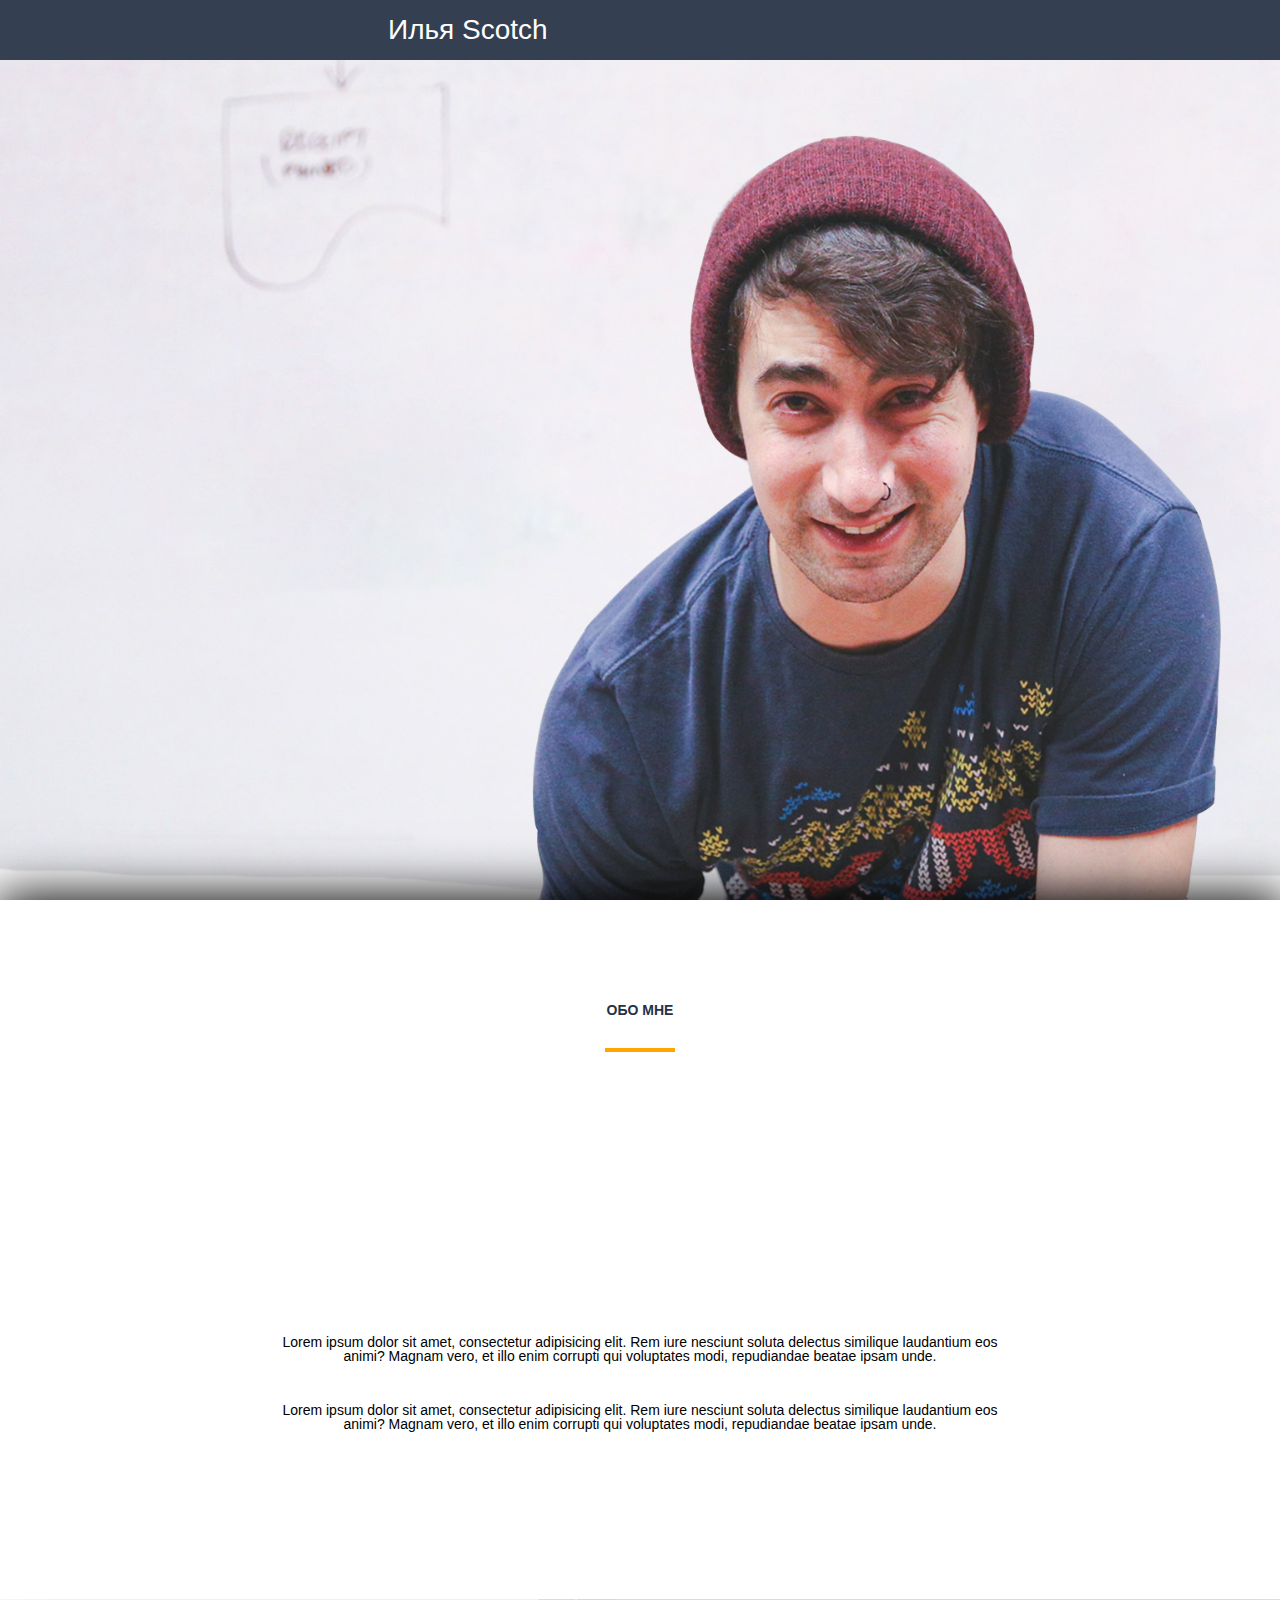
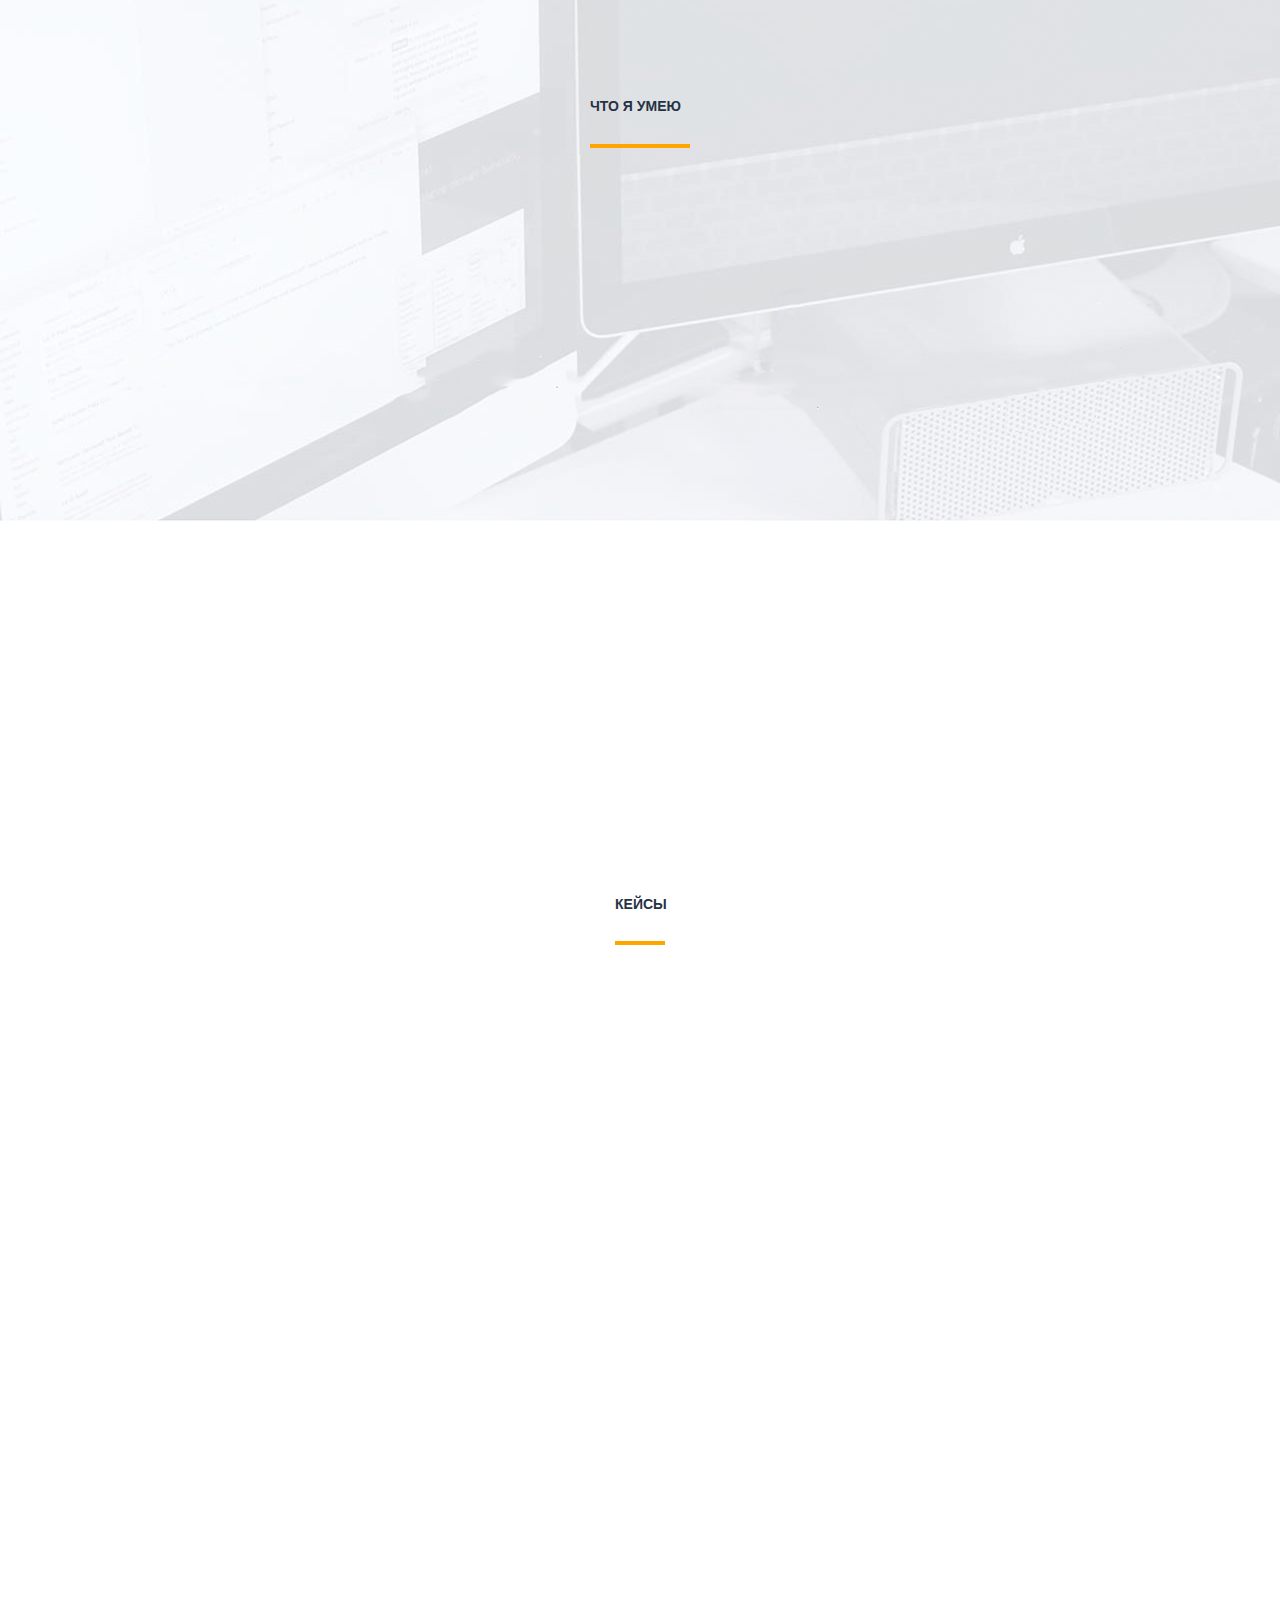
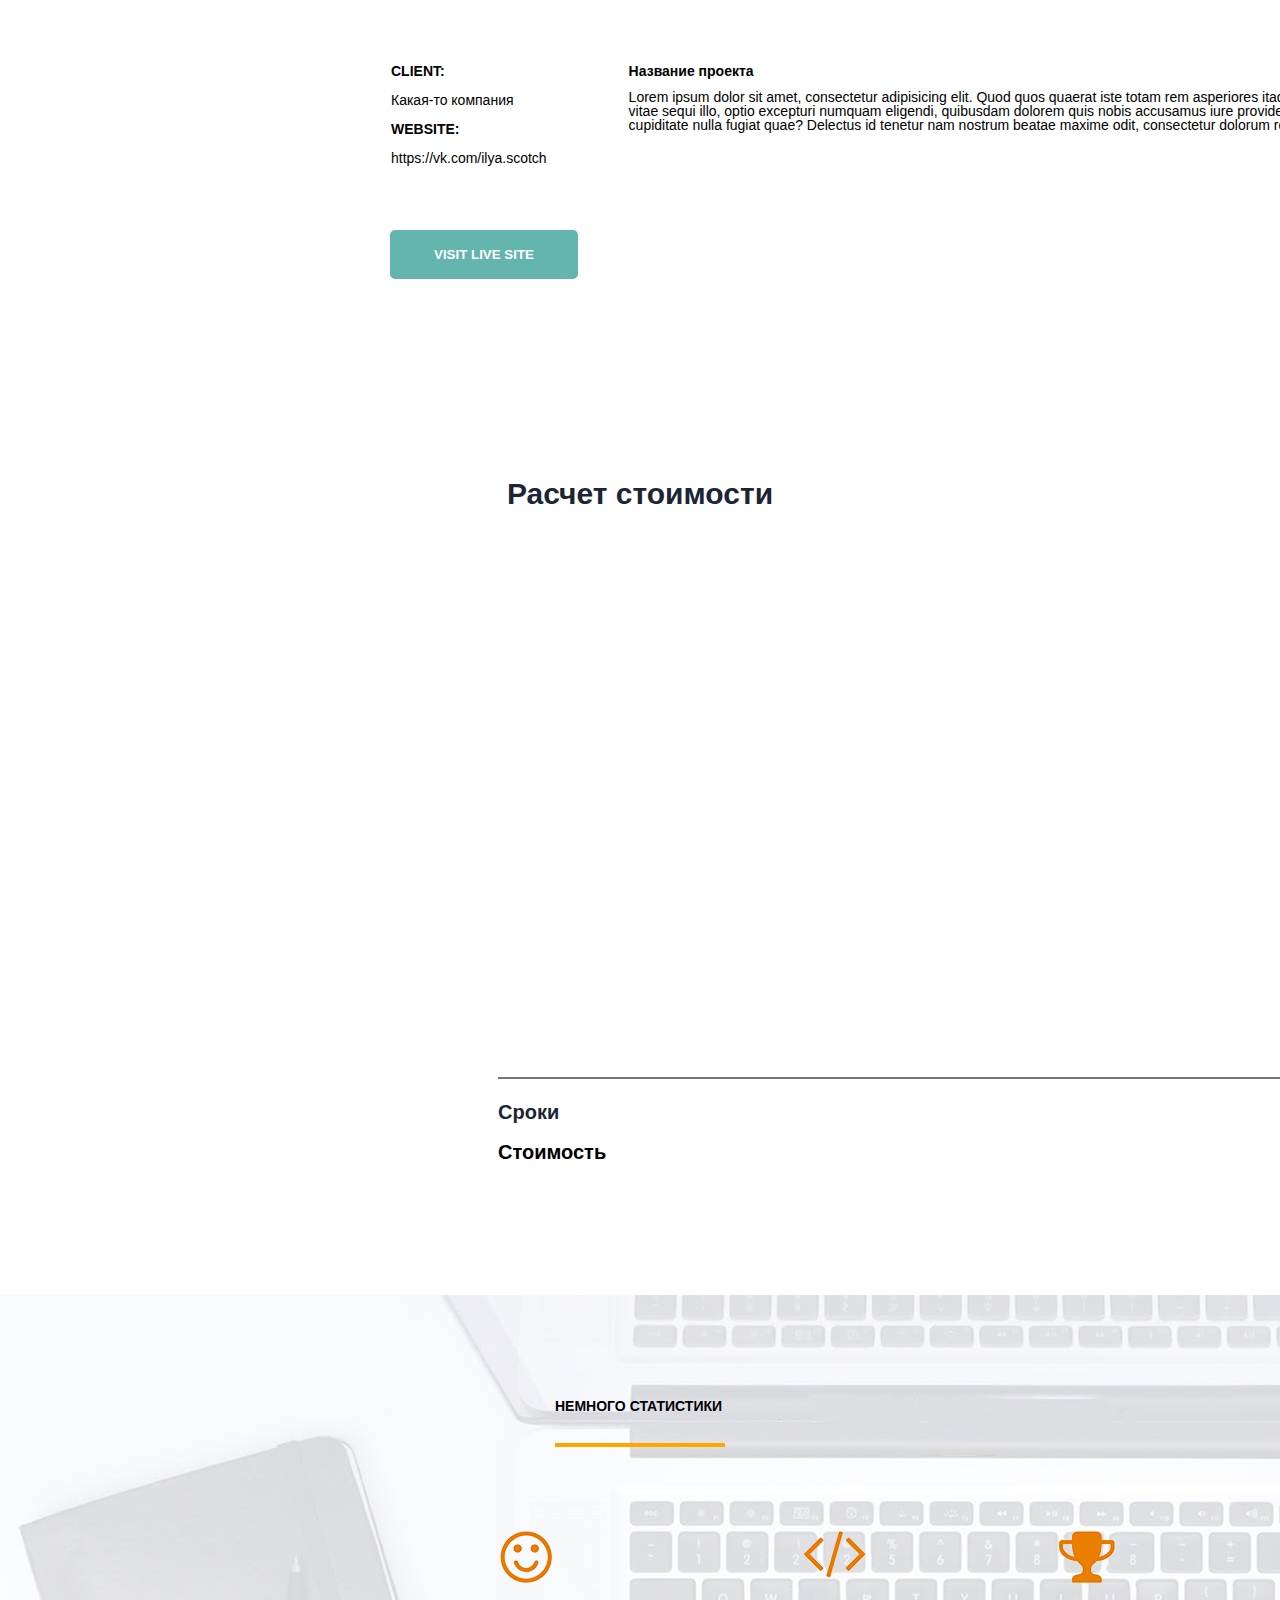
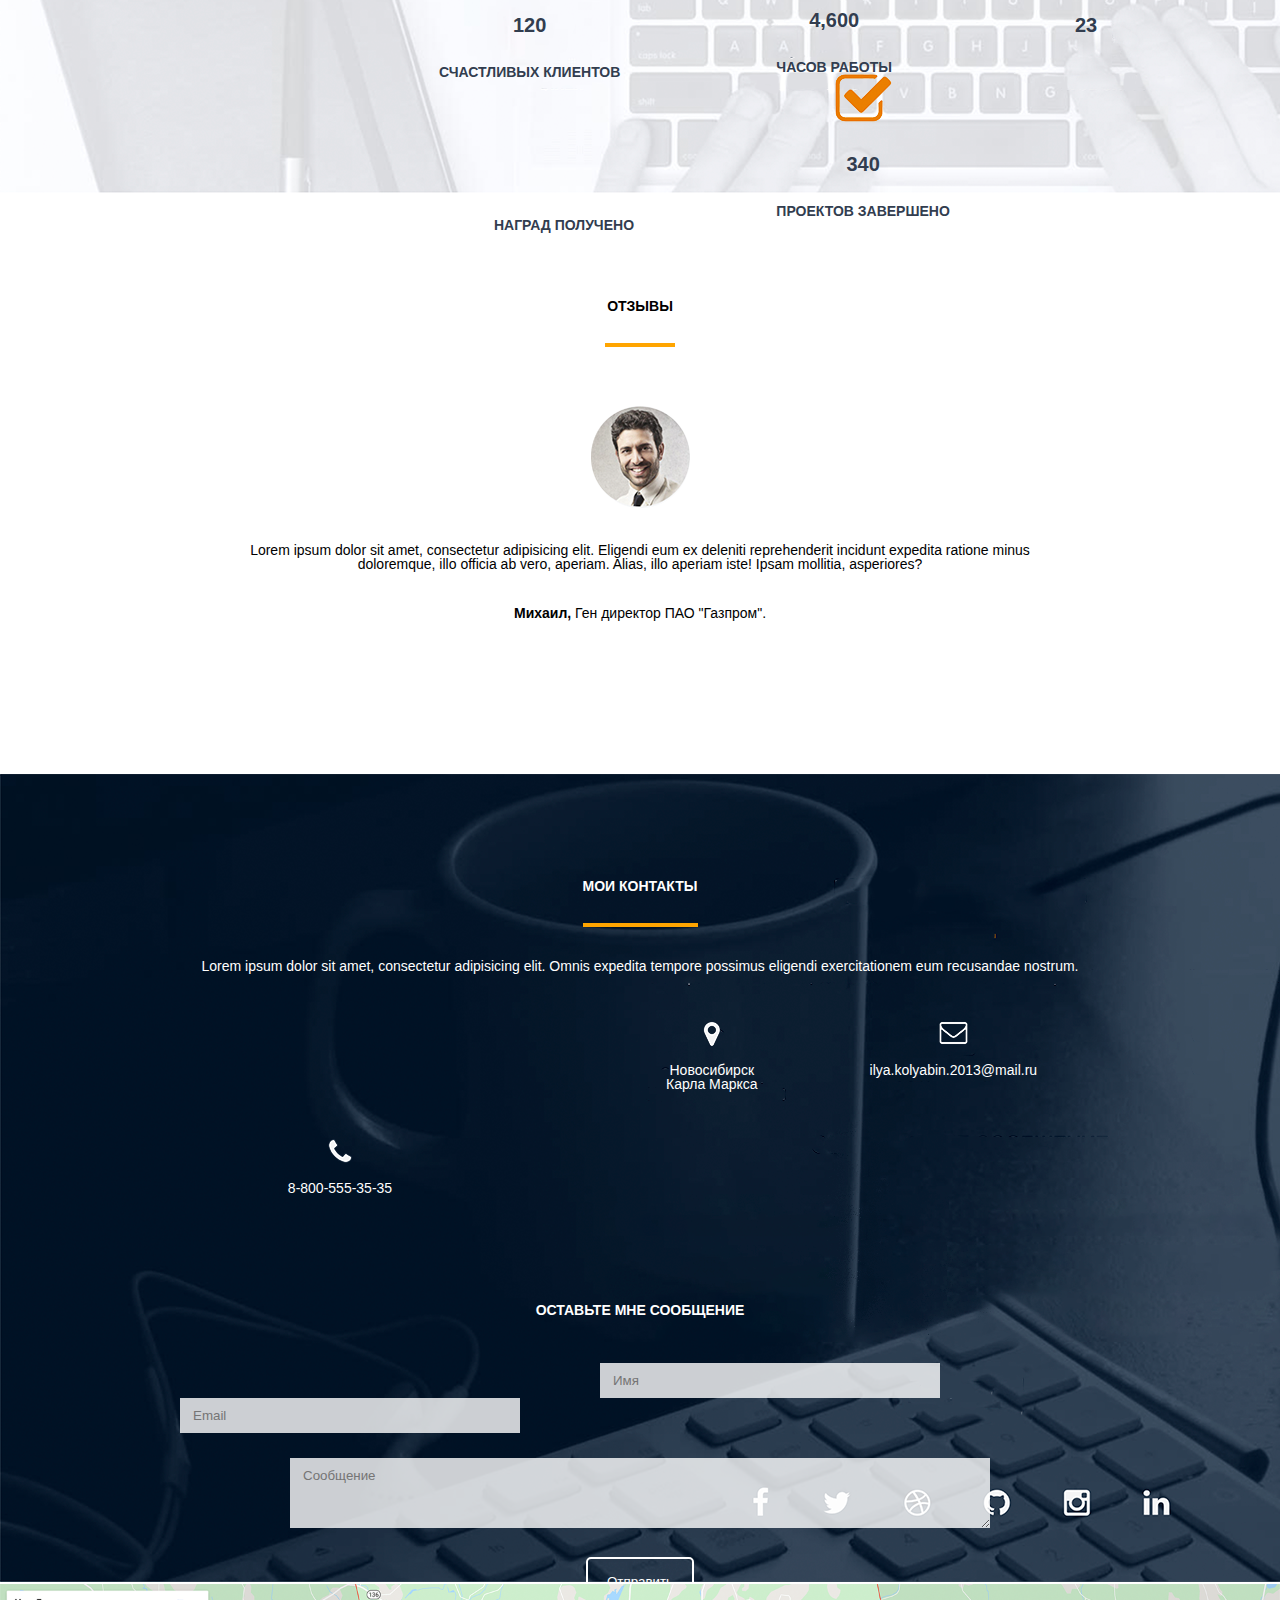
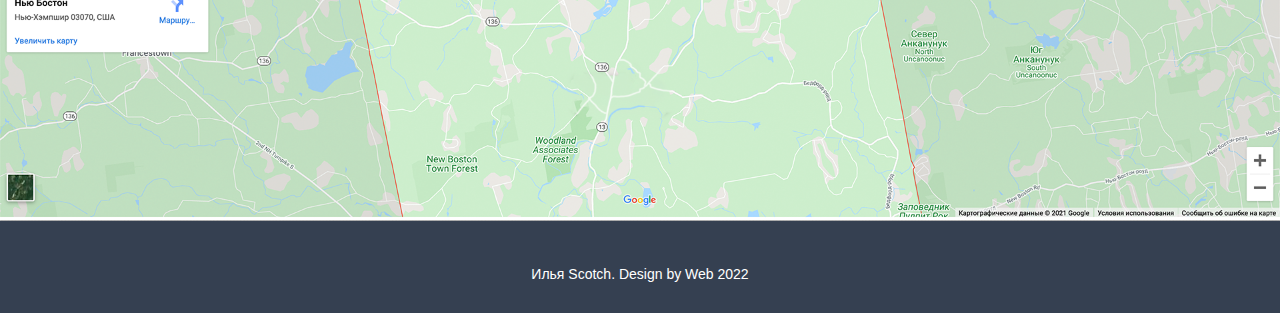
==== commit 2ce5f04e: "Дз" ====
--- a/src/index.html
+++ b/src/index.html
@@ -11,6 +11,7 @@
     <title>Илья Scotch- Веб-разработчик</title>
     <link rel="stylesheet" href="css/reset.css">
     <link rel="stylesheet" href="css/style.css">
+    <link rel="stylesheet" href="https://cdnjs.cloudflare.com/ajax/libs/animate.css/4.1.1/animate.min.css">
     
 </head>
 
@@ -21,23 +22,25 @@
              <div class="logo">Илья Scotch</div>
              <div class="menu">
             <ul>
-                 <li>Обо мне</li>
-                 <li>Услуги</li>
-                 <li>Кейсы</li>
-                 <li>Прайс</li>
-                 <li>Отзывы</li>
-                 <li>Контакты</li>
+                 <li><a href="#">Обо мне</a></li>
+                 <li><a href="#">Услуги</a></li>
+                 <li><a href="#">Кейсы</a></li>
+                 <li><a href="#">Прайс</a></li>
+                 <li><a href="#">Отзывы</a></li>
+                 <li><a href="#">Контакты</a></li>
              </ul></div>
          </nav>
     </header>
    
+  
     <div class="main">
         <div class="title__conteiner">
             <h1>Привет <br>Я Илья Scotch</h1>
             <h4>Фулл стек веб-разработчик</h4>
-            <input type="submit" value="Обо мне">
-            <input type="submit" value="Мои работы">
+            <input type="button" value="Обо мне">
+            <input type="button" value="Мои работы">
         </div></div>
+        
         
         
         <div class="about_me">
@@ -54,8 +57,6 @@
             
             
             
-            
-            
     
     <div class="skills">
       <div class="name_skills">
@@ -119,7 +120,7 @@
    
    <div class="cases2">
    <h4>Название проекта</h4>
-   <p>Lorem ipsum dolor sit amet, consectetur adipisicing elit. Quod quos quaerat iste totam rem asperiores itaque maiores ipsum? Nemo tempore libero vitae sequi illo, optio excepturi numquam eligendi, quibusdam dolorem quis nobis accusamus iure provident vel repellendus iusto, molestias laborum cupiditate nulla fugiat quae? Delectus id tenetur nam nostrum beatae maxime odit, consectetur dolorum reiciendis repellat!</p>
+   <p class="animate__animated animate__backInUp">Lorem ipsum dolor sit amet, consectetur adipisicing elit. Quod quos quaerat iste totam rem asperiores itaque maiores ipsum? Nemo tempore libero vitae sequi illo, optio excepturi numquam eligendi, quibusdam dolorem quis nobis accusamus iure provident vel repellendus iusto, molestias laborum cupiditate nulla fugiat quae? Delectus id tenetur nam nostrum beatae maxime odit, consectetur dolorum reiciendis repellat!</p>
    </div>
    
    <div class="visit">
@@ -135,7 +136,7 @@
         <h2>Расчет стоимости</h2>
         <h3>ТИП САЙТА</h3>
         
-        <select name="site" id="1">
+        <select name="site" id="site1">
         
         <option value="">Выберите пункт...</option>
         <option value="number1">Какой-то такой сайт</option>
@@ -146,7 +147,7 @@
                                
         <h3>ДИЗАЙН</h3>
         
-        <select name="design" id="">     
+        <select name="design" id="design1">     
              
         <option value="">Выберите пункт...</option>
         <option value="number1">Какой-то такой дизайн</option>
@@ -158,7 +159,7 @@
         
         <h3>АДАПТИВНОСТЬ</h3>
         
-        <select name="adaptability" id="">     
+        <select name="adaptability" id="adaptability1">     
              
         <option value="">Выберите пункт...</option>
         <option value="number1">Какая-то такая адаптивность</option>
@@ -198,7 +199,7 @@
     
     <img src="img/smile.png" alt="Смайл">
     <h4>120</h4>
-    <p>Счастливых клиентов</p>
+    <p class="animate__animated animate__jello">Счастливых клиентов</p>
     
     </div>
     
@@ -206,7 +207,7 @@
         
         <img src="img/signstat.png" alt="Ку-ку">
         <h4>4,600</h4>
-        <p>Часов работы</p>
+        <p class="animate__animated animate__jello">Часов работы</p>
         
     </div>
     
@@ -214,7 +215,7 @@
         
         <img src="img/tick.png" alt="Галочка">
         <h4>340</h4>
-        <p>Проектов завершено</p>
+        <p class="animate__animated animate__jello">Проектов завершено</p>
         
     </div>
     
@@ -222,7 +223,7 @@
         
         <img src="img/cup.png" alt="Кубок">
         <h4>23</h4>
-        <p>Наград получено</p>
+        <p class="animate__animated animate__jello">Наград получено</p>
         
         
     </div>
@@ -247,17 +248,17 @@
        
           <div class="geowhite">
            <img src="img/geowhite.png" alt="Яндекс">
-            <p>Новосибирск <br> Карла Маркса</p>
+            <p class="animate__animated animate__zoomInLeft">Новосибирск <br> Карла Маркса</p>
             </div>
             
             <div class="convert">
             <img src="img/convert.png" alt="Почта">
-            <p>ilya.kolyabin.2013@mail.ru</p>
+            <p class="animate__animated animate__zoomInDown">ilya.kolyabin.2013@mail.ru</p>
             </div>
             
             <div class="telephone">
             <img src="img/telephone.png" alt="Телефон">
-            <p>8-800-555-35-35</p>
+            <p class="animate__animated animate__zoomInRight">8-800-555-35-35</p>
             </div>
             
       <h4>ОСТАВЬТЕ МНЕ СООБЩЕНИЕ</h4>
@@ -274,7 +275,7 @@
         </div>
         
         <div class="messagetext">
-        <textarea name="message" id="1" cols="95" rows="4" placeholder="Сообщение"></textarea>
+        <textarea name="message" id="message1" cols="95" rows="4" placeholder="Сообщение"></textarea>
         </div>
         
         <div class="send"> 
--- a/src/css/style.css
+++ b/src/css/style.css
@@ -6,6 +6,8 @@
     width: 100%;
     height: 60px;
     background: #344051;
+    position: fixed;
+    z-index: 1;
 }
 
 .logo{
@@ -13,7 +15,10 @@
     font-size: 28px;
     line-height: 60px;
     padding-left: 388px;
-    float: left; 
+    float: left;
+    -webkit-animation: comming 2.5s ease;
+    -o-animation: comming 2.5s ease;
+    animation: comming 2.5s ease ;
 }
 
 .menu{
@@ -29,11 +34,15 @@
     margin-right: 40px;
     font-size: 16px;
     text-transform: uppercase;
+    -webkit-animation: topshift 0.5s ease forwards;
+    -o-animation: topshift 0.5s ease forwards;
+    animation: topshift 0.5s ease forwards;
+    opacity: 0;
 }
 
 .main{
     width: 100%;
-    height: calc(100% - 60px);
+    height: 100%;
     background: url(../img/Brown.jpg.png) 90% 100%/auto 85% no-repeat , url(../img/bg.png) center/cover no-repeat;
 }
 
@@ -42,7 +51,13 @@
     margin: 432px 0px 0px 404px;
     color: #2c384a;
     text-align: center;
-    
+    opacity: 0;
+    -webkit-animation: titlemove 1s ease forwards;
+    -o-animation: titlemove 1s ease forwards;
+    animation: titlemove 1s ease forwards;
+    -webkit-animation-delay: 2s;
+    -o-animation-delay: 2s;
+    animation-delay: 2s;
 }
 
 .title__conteiner h1{
@@ -80,18 +95,24 @@
 .about_me h3{
     padding-top:103px;
     padding-bottom: 31px;
+    border-bottom: 4px solid orange;
+    width: 70px;
     font-weight: bold;
     color: #263244;
-    border-bottom: 4px solid orange;
-    margin-left: auto;
-    margin-right: auto;
-    width: 70px;
-    
+    margin-left: auto;
+    margin-right: auto;
 }
 
 .about_me img{
     padding-top: 60px;
     padding-bottom: 21px;
+    opacity: 0;
+    -webkit-animation: boy 2s ease forwards;
+    -o-animation: boy 2s ease forwards;
+    animation: boy 2s ease forwards;
+    -webkit-animation-delay: 2.7s;
+    -o-animation-delay: 2.7s;
+    animation-delay: 2.7s;
 }
 
 .about_me p{
@@ -99,6 +120,12 @@
     margin-left: auto;
     margin-right: auto;
     width: 733px;
+    -webkit-animation: aboutme 2s ease backwards;
+    -o-animation: aboutme 2s ease backwards;
+    animation: aboutme 2s ease backwards;
+    -webkit-animation-delay: 3s;
+    -o-animation-delay: 3s;
+    animation-delay: 3s;
 }
 
 .about_me input{
@@ -109,13 +136,31 @@
     height: 30px;
     width: 155px;
     margin-bottom: 98px;
+    transition: all 0.3s;
+    transform: scale(1);
+    -webkit-animation: resume 2s ease forwards;
+    -o-animation: resume 2s ease forwards;
+    animation: resume 2s ease forwards;
+    -webkit-animation-delay: 3.3s;
+    -o-animation-delay: 3.3s;
+    animation-delay: 3.3s;
+    opacity: 0;
+}
+
+@keyframes resume{
+    from{
+        opacity: 0;
+    }
+    
+    to{
+        opacity: 1;
+    }
 }
 
 .skills{
     background-image: url(../img/skills.png) ;
     background-position: top;
     background-repeat: no-repeat;
-    background-size: auto auto;
     height: 600px;
 }
 
@@ -124,17 +169,67 @@
     padding-bottom: 34px;
     margin-left: auto;
     margin-right: auto;
+    -webkit-animation: skills 3s ease forwards;
+    -o-animation: skills 3s ease forwards;
+    animation: skills 3s ease forwards;
+    -webkit-animation-delay: 3.6s;
+    -o-animation-delay: 3.6s;
+    animation-delay: 3.6s;
+    opacity: 0;
+}
+
+@keyframes skills{
+    from{
+        opacity: 0;
+    }
+    to{
+        opacity: 1;
+    }
 }
 
 .skills h4{
     margin-bottom: 14px;
     color: orange;
     font-weight: bold;
+    -webkit-animation: skills_h4 3s ease forwards;
+    -o-animation: skills_h4 3s ease forwards;
+    animation: skills_h4 3s ease forwards;
+    -webkit-animation-delay: 3.6s;
+    -o-animation-delay: 3.6;
+    animation-delay: 3.6;
+    opacity: 0;
+}
+
+@keyframes skills_h4{
+    from{
+        opacity: 0;
+    }
+    to{
+        opacity: 1;
+    }
 }
 
 .skills p{
     padding-bottom: 92px;
     color: #3f495a;
+    -webkit-animation: skills_p 2.5s ease forwards;
+    -o-animation: skills_p 2.5s ease forwards;
+    animation: skills_p 2.5s ease forwards;
+    -webkit-animation-delay: 3.9s;
+    -o-animation-delay: 3.9s;
+    animation-delay: 3.9s;
+    opacity: 0;
+}
+
+@keyframes skills_p{
+    from{
+        opacity: 0;
+        margin-left: -500px;
+        
+    }
+    to{
+        opacity: 1;
+    }
 }
 
 .name_skills h3{
@@ -201,13 +296,46 @@
 .cases_p1{
     text-align: center;
     margin-bottom: 40px;
-    font-family: Calibri;
+    -webkit-animation: casesp1 4s ease forwards;
+    -o-animation: casesp1 4s ease forwards;
+    animation: casesp1 4s ease forwards;
+    -webkit-animation-delay: 5s;
+    -o-animation-delay: 5s;
+    animation-delay: 5s;
+    opacity: 0;
+}
+
+@keyframes casesp1{
+    from{
+        opacity: 0;
+        margin-top: 100px;
+    }
+    to{
+        opacity: 1;
+    }
 }
 
 .cases img{
     margin-left: 391px;
     margin-right: 362px;
     margin-bottom: 41px;
+    -webkit-animation: casesimg 4s ease forwards;
+    -o-animation: casesimg 4s ease forwards;
+    animation: casesimg 4s ease forwards;
+    -webkit-animation-delay: 5s;
+    -o-animation-delay: 5s;
+    animation-delay: 5s;
+    opacity: 0;
+}
+
+@keyframes casesimg{
+    from{
+        opacity: 0;
+        margin-top: 100px;
+    }
+    to{
+        opacity: 1;
+    }
 }
 
 .cases1 h4{
@@ -228,7 +356,12 @@
 .cases2{
     margin-left: 100px;
     width: 1460px;
-   
+}
+
+.cases2 p{
+    -webkit-animation-delay: 5.2s;
+    -o-animation-delay: 5.2s;
+    animation-delay: 5.2s;
 }
 
 .cases2 h4{
@@ -247,6 +380,11 @@
     font-weight: bold;
 }
 
+.visit input:active{
+    transform: scale(1.1)
+}
+
+
 .prace h2{
     text-align: center;
     font-weight: bold;
@@ -259,6 +397,22 @@
     margin: 60px 1207px 22px 498px;
     font-weight: bold;
     font-size: 20px;
+    -webkit-animation: praceh3 3s ease forwards;
+    -o-animation: praceh3 3s ease forwards;
+    animation: praceh3 3s ease forwards;
+    -webkit-animation-delay: 5.5s;
+    -o-animation-delay: 5.5s;
+    animation-delay: 5.5s;
+    opacity: 0;
+}
+
+@keyframes praceh3{
+    from{
+        opacity: 0;
+    }
+    to{
+        opacity: 1;
+    }
 }
 
 .prace select{
@@ -271,6 +425,23 @@
     color: #737373;
     font-size: 17px;
     width: 892px;
+    -webkit-animation: site 3s ease forwards; 
+    -o-animation: site 3s ease forwards;
+    animation: site 3s ease forwards;
+    -webkit-animation-delay: 5.5s;
+    -o-animation-delay: 5.5s;
+    animation-delay: 5.5s;
+    opacity: 0;
+}
+
+@keyframes site{
+    from{
+        opacity: 0;
+        margin-left: -300px;
+    }
+    to{
+     opacity: 1;   
+    }
 }
 
 .deadline{
@@ -300,11 +471,13 @@
     margin-top: 20px;
     margin-left: 498px;
     width: 892px;
+    
 }
 
 .cost h4{
     font-weight: bold;
     font-size: 20px;
+    float: left;
 }
 
 .its00 p{
@@ -314,6 +487,7 @@
    margin-right: auto;
     width: 892px;
     height: 153px;
+    
 }
 
 .statistics{
@@ -358,6 +532,9 @@
     text-transform: uppercase;
     color: #323d4f;
     font-weight: bold;
+     -webkit-animation-delay: 6.2s;
+    -o-animation-delay: 6.2s;
+    animation-delay: 6.2s;
 }
 
 .hours_work{
@@ -382,6 +559,9 @@
     text-transform: uppercase;
     color: #323d4f;
     font-weight: bold;
+    -webkit-animation-delay: 6.4s;
+    -o-animation-delay: 6.4s;
+    animation-delay: 6.4s;
 }
 
 .project{
@@ -406,6 +586,9 @@
     text-transform: uppercase;
     color: #323d4f;
     font-weight: bold;
+    -webkit-animation-delay: 6.6s;
+    -o-animation-delay: 6.6s;
+    animation-delay: 6.6s;
 }
 
 .cup{
@@ -429,6 +612,9 @@
     text-transform: uppercase;
     color: #323d4f;
     font-weight: bold;
+     -webkit-animation-delay: 6.8s;
+    -o-animation-delay: 6.8s;
+    animation-delay: 6.8s;
 }
 
 .feedback{
@@ -488,6 +674,12 @@
     margin-left: 666px;
 }
 
+.geowhite p{
+    -webkit-animation-delay: 7.2s;
+    -o-animation-delay: 7.2s;
+    animation-delay: 7.2s;
+}
+
 .geowhite img{
     margin-bottom: 16px;
 }
@@ -499,6 +691,12 @@
     text-align: center;
 }
 
+.convert p{
+    -webkit-animation-delay: 7.5s;
+    -o-animation-delay: 7.5s;
+    animation-delay: 7.5s;
+}
+
 .convert img{
     margin-bottom: 18px;
 }
@@ -516,6 +714,9 @@
     margin-left: auto;
     margin-right: auto;
     padding-bottom: 60px;
+    -webkit-animation-delay: 7.9s;
+    -o-animation-delay: 7.9s;
+    animation-delay: 7.9s;
 }
 
 .contacts h4{
@@ -561,10 +762,137 @@
     border-radius: 5px;
 }
 
+.send input:hover{
+    background: #0e1929;
+    color: white;
+}
+
+.send input:active{
+    transform: scale(1.1)
+}
+
 .footer p{
     color: white;
     text-align: center;
     padding-top: 46px;
     height: 92px;
     background-color: #354051;
-}+}
+
+.menu li a{
+    transition: all 0.3s;
+    color: white;
+    transform: scale(1);
+    display: inline-block;
+}
+
+.menu li a:visited{
+    color: white;
+}
+
+.menu li a:hover{
+    color: #e88604;
+}
+
+.menu li a:active{
+    transform: scale(1.1);
+}
+
+.title__conteiner input{
+    transition: all 0.3s;
+    transform: scale(1)
+}
+
+.title__conteiner input:hover{
+    background: #344051;
+    color: white;
+}
+
+.title__conteiner input:active{
+    transform: scale(1.1)
+}
+
+@keyframes comming{
+    from{
+        opacity: 0;
+    }
+    
+    to{
+        opacity: 1;
+    }
+}
+
+@keyframes topshift{
+    from{
+        opacity: 0;
+        margin-top: -80px; 
+    }
+    
+    to{
+        opacity: 1;
+        margin-top: 0px;
+    }
+}
+
+.menu li:nth-child(2){
+    animation-delay: 0.4s
+}
+
+.menu li:nth-child(3){
+    animation-delay: 0.8s
+}
+
+.menu li:nth-child(4){
+    animation-delay: 1.2s
+}
+
+.menu li:nth-child(5){
+    animation-delay: 1.6s
+}
+
+.menu li:nth-child(6){
+    animation-delay: 2s
+}
+
+@keyframes titlemove{
+    from{
+        opacity: 0;
+        margin-left: -500px; 
+    }
+    
+    to{
+        opacity: 1;
+        margin-left: 404px;
+    }
+}
+
+.about_me input:hover{
+    background: #344051;
+    color: white;
+}
+
+.about_me input:active{
+    transform: scale(1.1)
+}
+
+@keyframes aboutme{
+    from{
+        opacity: 0;
+    }
+    
+    to{
+        opacity: 1;
+    }
+}
+
+@keyframes boy{
+    from{
+        opacity: 0;
+    }
+    
+    to{
+        opacity: 1;
+    }
+}
+
+/* Параллакс эффект*/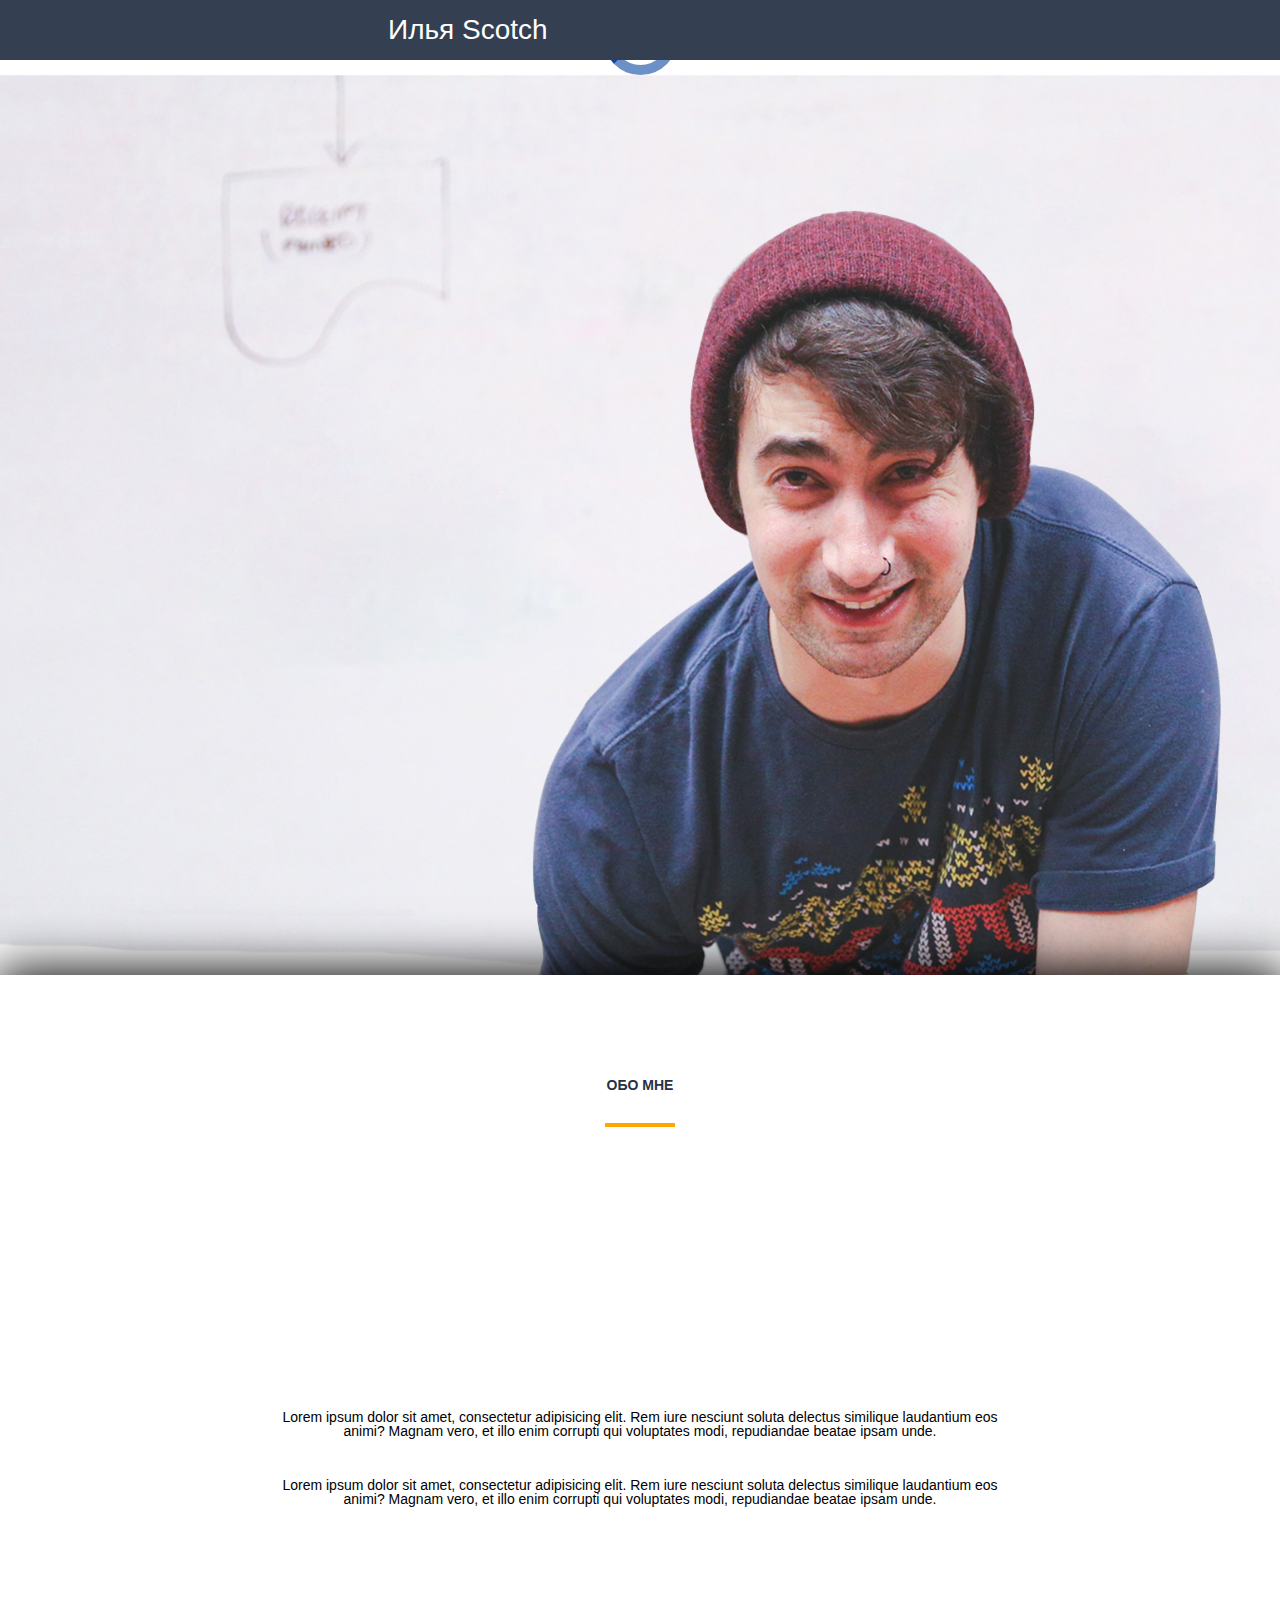
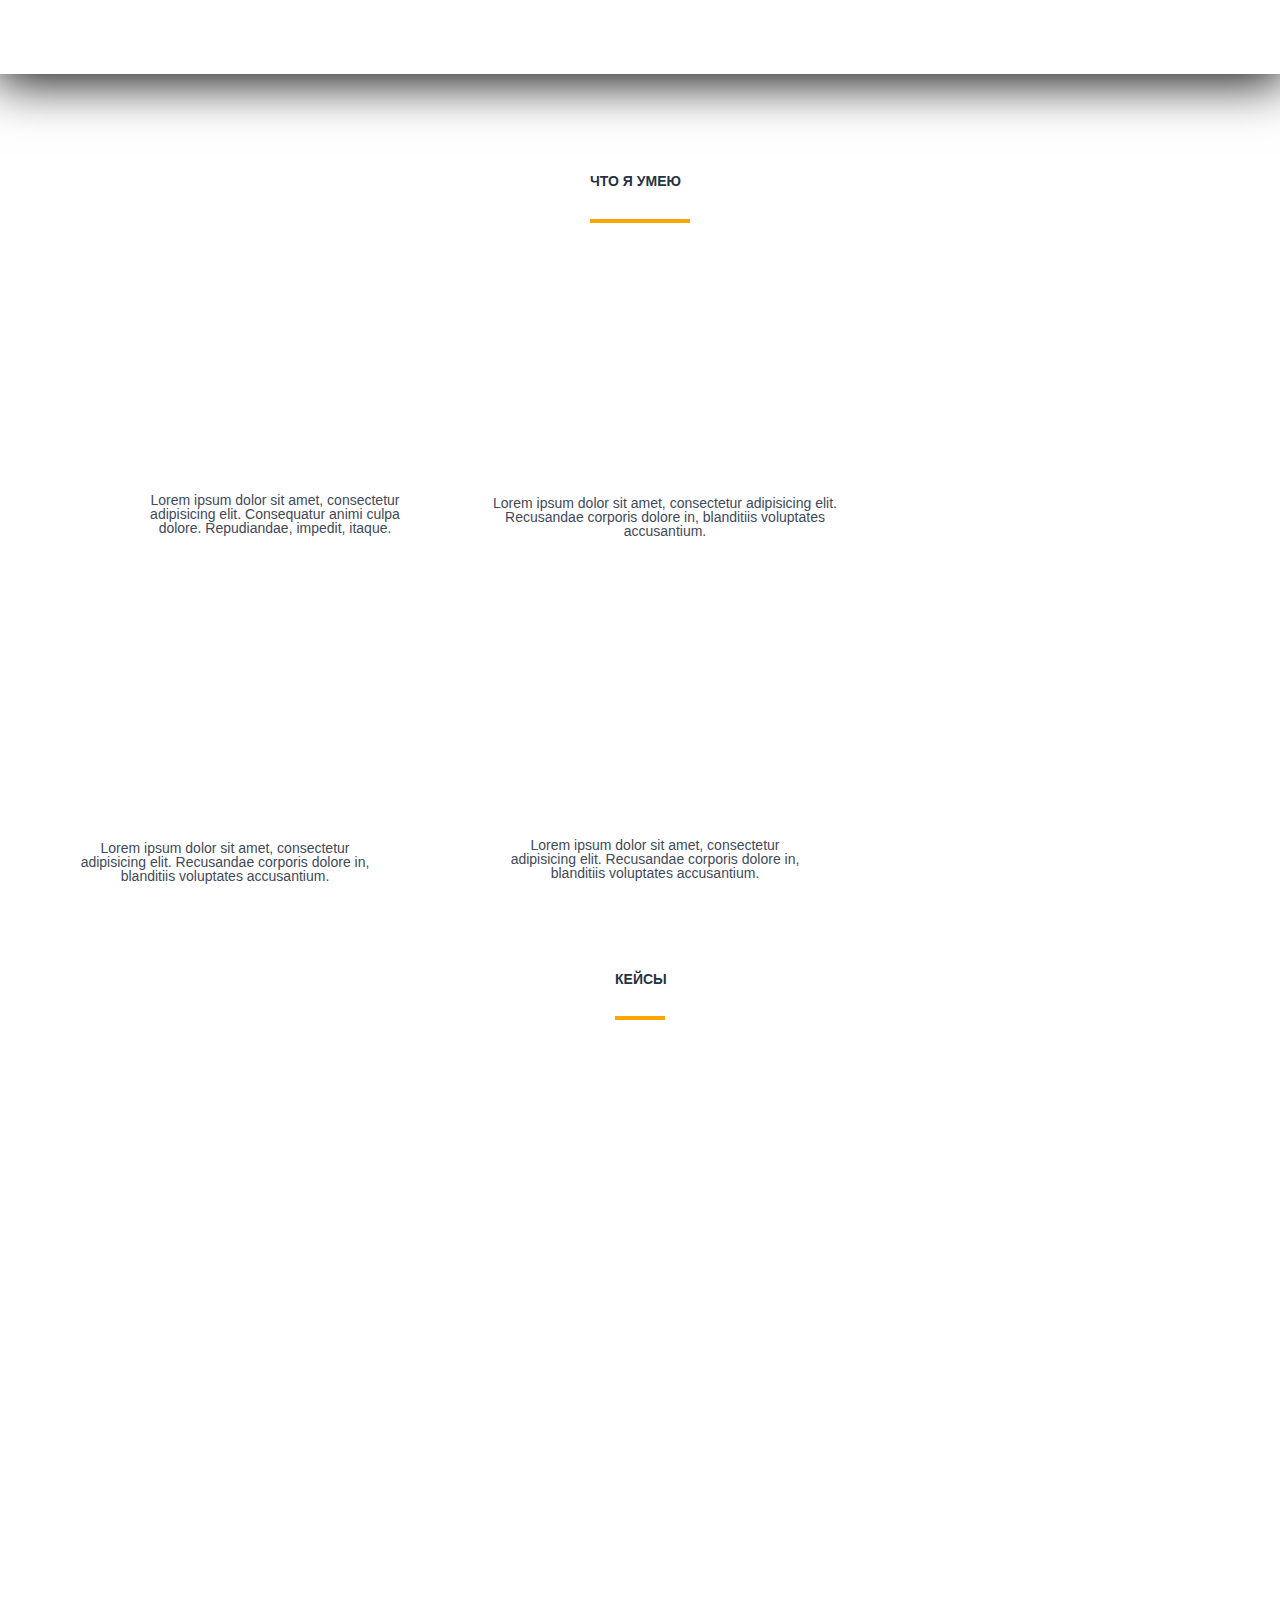
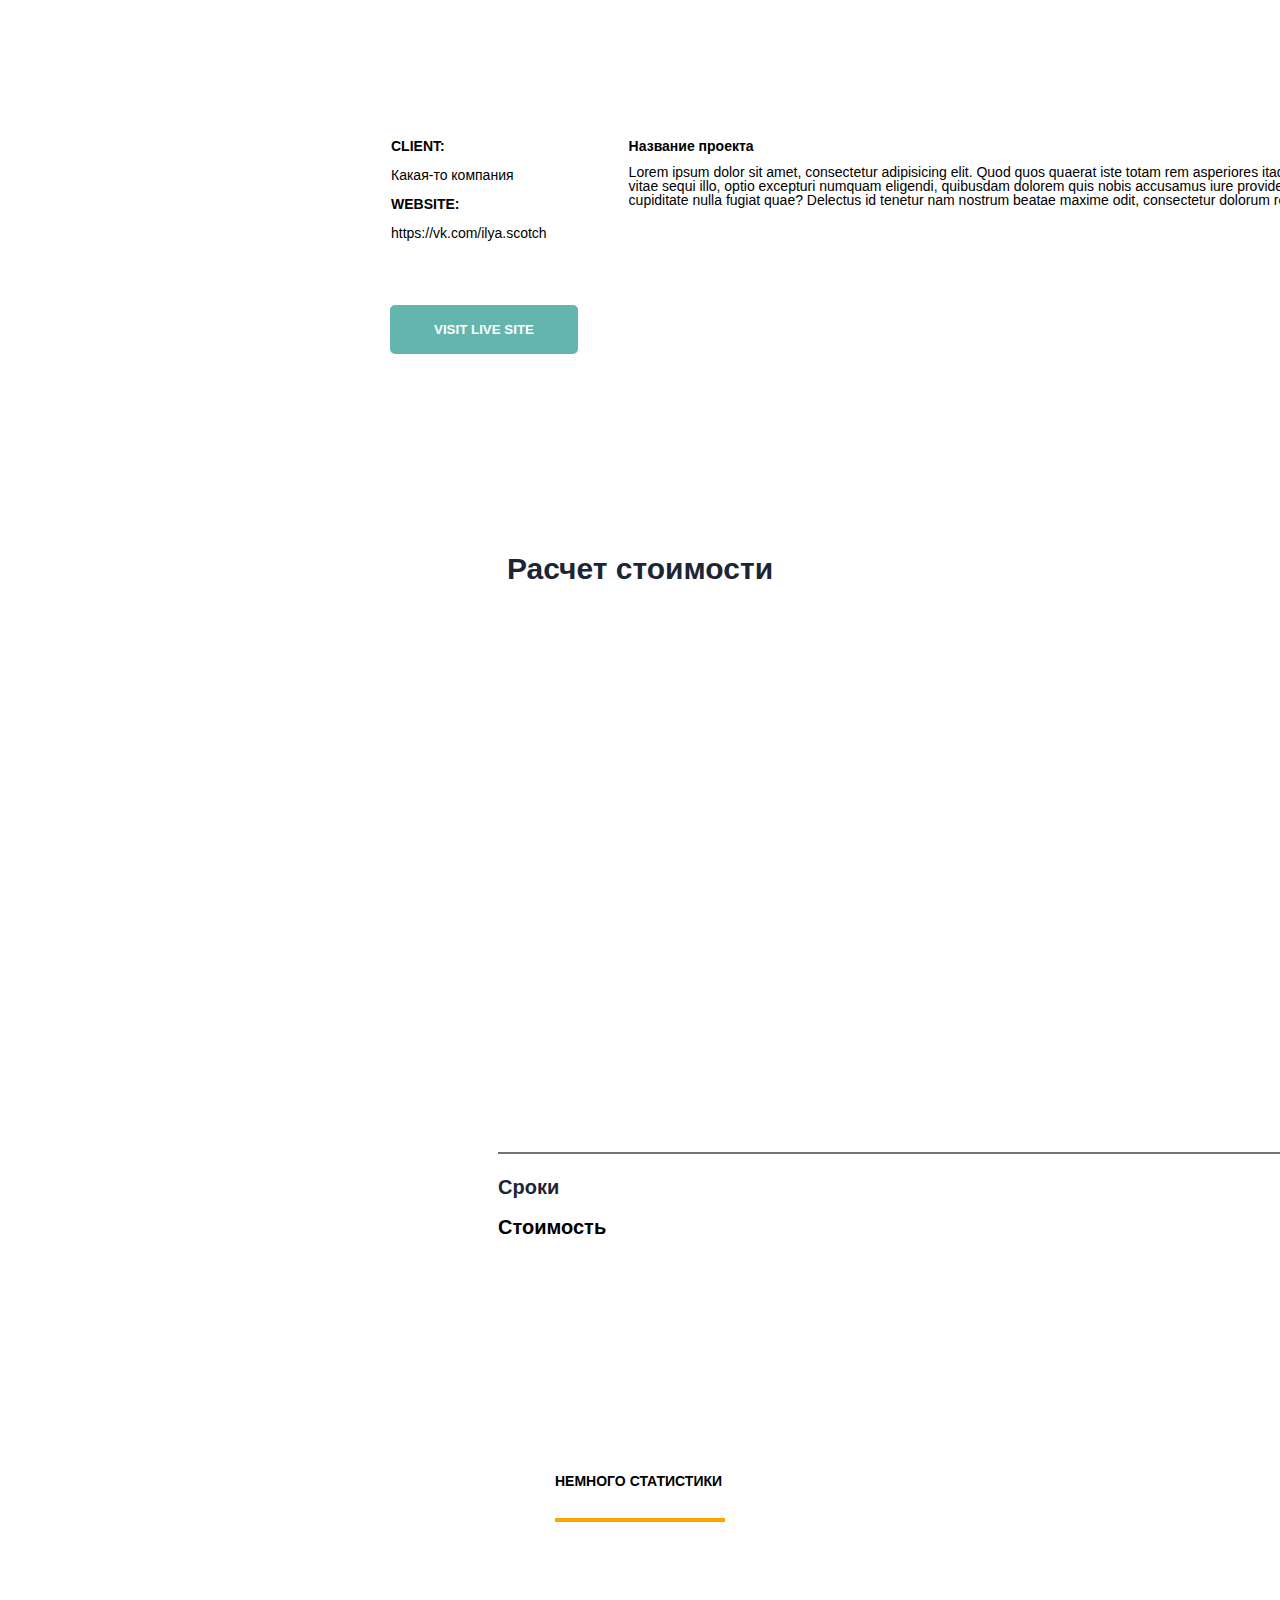
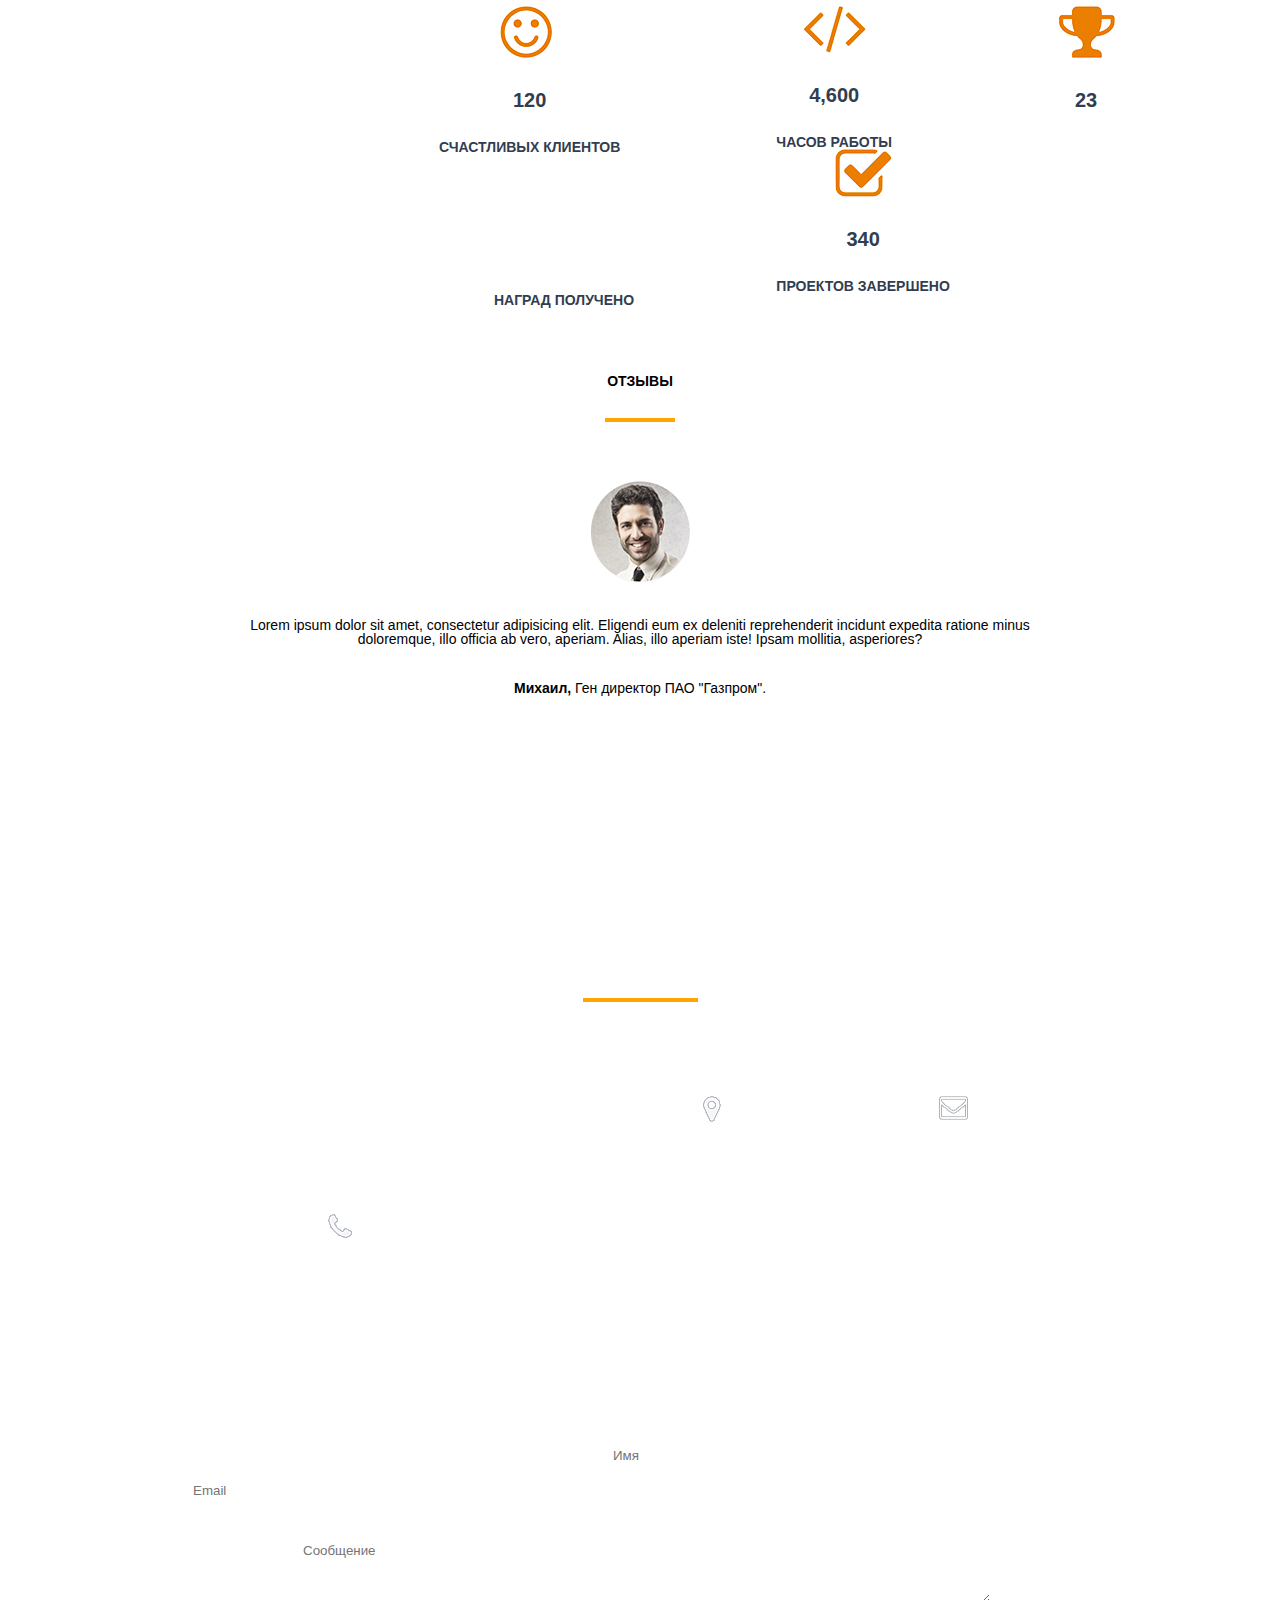
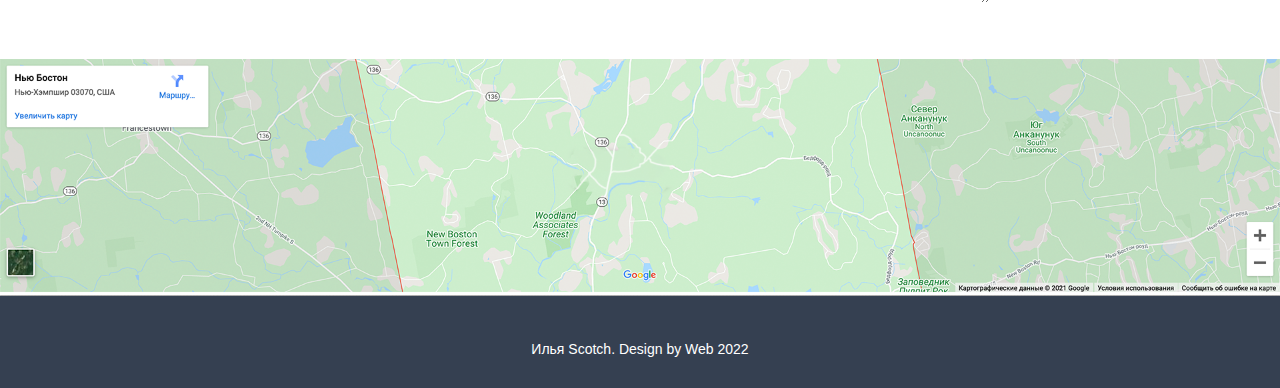
==== commit 17a99157: "Дз" ====
--- a/src/index.html
+++ b/src/index.html
@@ -31,8 +31,7 @@
              </ul></div>
          </nav>
     </header>
-   
-  
+  <div class="loader"></div>
     <div class="main">
         <div class="title__conteiner">
             <h1>Привет <br>Я Илья Scotch</h1>
@@ -42,7 +41,6 @@
         </div></div>
         
         
-        
         <div class="about_me">
            <h3>ОБО МНЕ</h3>
                       
@@ -69,7 +67,7 @@
         
         <img src="img/nootebook.png" alt="Тут должен быть ноутбук">
         <h4>Веб-дизайн</h4>
-        <p>Lorem ipsum dolor sit amet, consectetur adipisicing elit. Consequatur animi culpa dolore. Repudiandae, impedit, itaque.</p>
+        <p class="animate__animated animate__bounceInLeft">Lorem ipsum dolor sit amet, consectetur adipisicing elit. Consequatur animi culpa dolore. Repudiandae, impedit, itaque.</p>
         
         </div>
         
@@ -77,7 +75,7 @@
     
        <img src="img/sign.png" alt="Картинка где-то спряталась">
         <h4>Разработка</h4>
-        <p>Lorem ipsum dolor sit amet, consectetur adipisicing elit. Recusandae corporis dolore in, blanditiis voluptates accusantium.</p>
+        <p class="animate__animated animate__bounceInUp">Lorem ipsum dolor sit amet, consectetur adipisicing elit. Recusandae corporis dolore in, blanditiis voluptates accusantium.</p>
         
     </div>
        
@@ -85,7 +83,7 @@
         
         <img src="img/rocket.png" alt="Тут должна быть ракета">
         <h4>CEO-разработка</h4>
-        <p>Lorem ipsum dolor sit amet, consectetur adipisicing elit. Recusandae corporis dolore in, blanditiis voluptates accusantium.</p>
+        <p class="animate__animated animate__bounceInUp">Lorem ipsum dolor sit amet, consectetur adipisicing elit. Recusandae corporis dolore in, blanditiis voluptates accusantium.</p>
         
         </div>
         
@@ -93,7 +91,7 @@
         
         <img src="img/grammophone.png" alt="Тут должен быть граммофон">
         <h4>Маркетинг</h4>
-        <p>Lorem ipsum dolor sit amet, consectetur adipisicing elit. Recusandae corporis dolore in, blanditiis voluptates accusantium.</p>
+        <p class="animate__animated animate__bounceInRight">Lorem ipsum dolor sit amet, consectetur adipisicing elit. Recusandae corporis dolore in, blanditiis voluptates accusantium.</p>
         
         </div></div>
     
--- a/src/css/style.css
+++ b/src/css/style.css
@@ -161,6 +161,7 @@
     background-image: url(../img/skills.png) ;
     background-position: top;
     background-repeat: no-repeat;
+    background-attachment: fixed;
     height: 600px;
 }
 
@@ -212,24 +213,9 @@
 .skills p{
     padding-bottom: 92px;
     color: #3f495a;
-    -webkit-animation: skills_p 2.5s ease forwards;
-    -o-animation: skills_p 2.5s ease forwards;
-    animation: skills_p 2.5s ease forwards;
-    -webkit-animation-delay: 3.9s;
-    -o-animation-delay: 3.9s;
-    animation-delay: 3.9s;
-    opacity: 0;
-}
-
-@keyframes skills_p{
-    from{
-        opacity: 0;
-        margin-left: -500px;
-        
-    }
-    to{
-        opacity: 1;
-    }
+    -webkit-animation-delay: 3.6s;
+    -o-animation-delay: 3.6s;
+    animation-delay: 3.6s;
 }
 
 .name_skills h3{
@@ -493,6 +479,7 @@
 .statistics{
     background: url(../img/bg_notebook.png);
     background-repeat: no-repeat;
+    background-attachment: fixed;
     height: 499px;
 }
 
@@ -649,6 +636,7 @@
 .contacts{
     background: url(../img/bg_contacts.png);
     background-repeat: no-repeat;
+    background-attachment: fixed;
     height: 810px;
     color: white;
     text-align: center;
@@ -895,4 +883,20 @@
     }
 }
 
-/* Параллакс эффект*/+/* Лоудер*/
+
+.loader {
+ margin: auto;
+ width: 75px;
+ height: 75px;
+ border: 10px solid rgba(13, 71, 161, 0.6);
+ border-radius: 50%;
+ border-left-color:#0D47A1;
+ animation: loader 1.3s linear infinite;
+}
+
+@keyframes loader {
+ from {
+  transform: rotate(360deg);
+ }
+}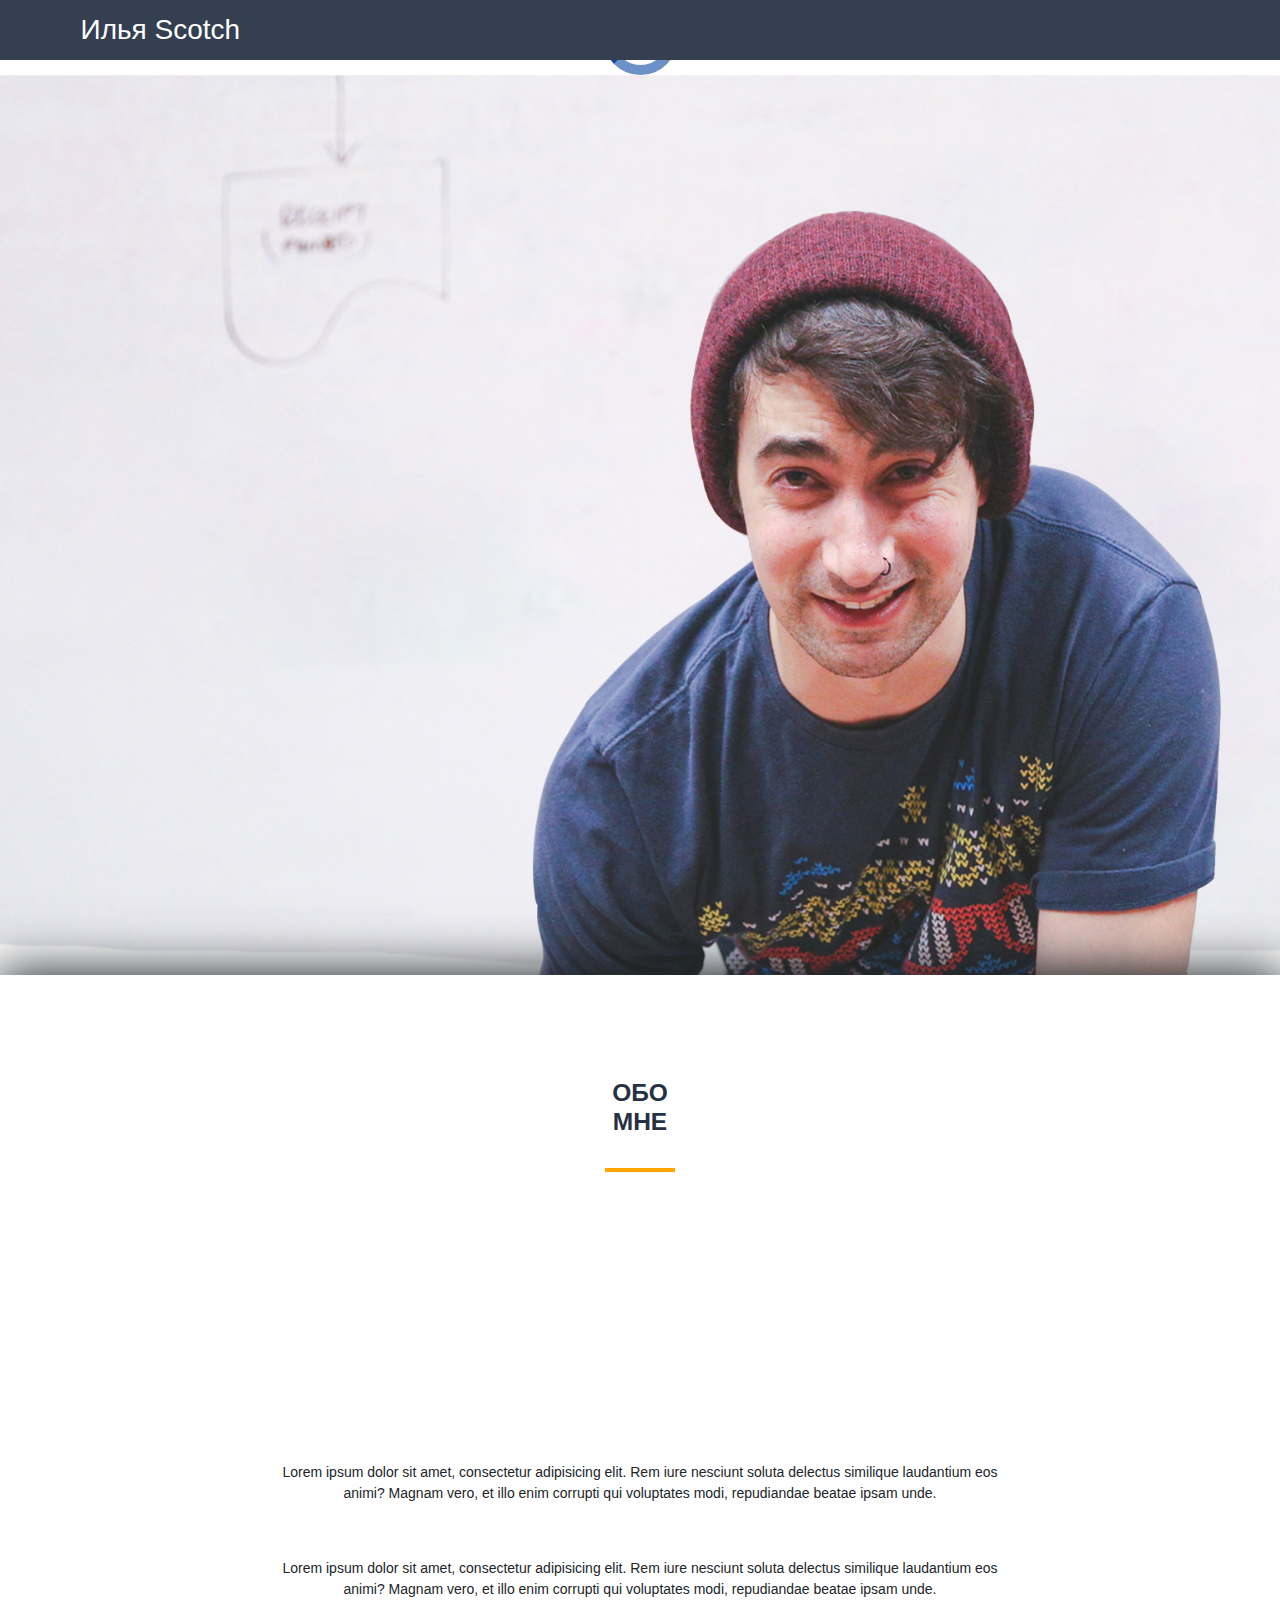
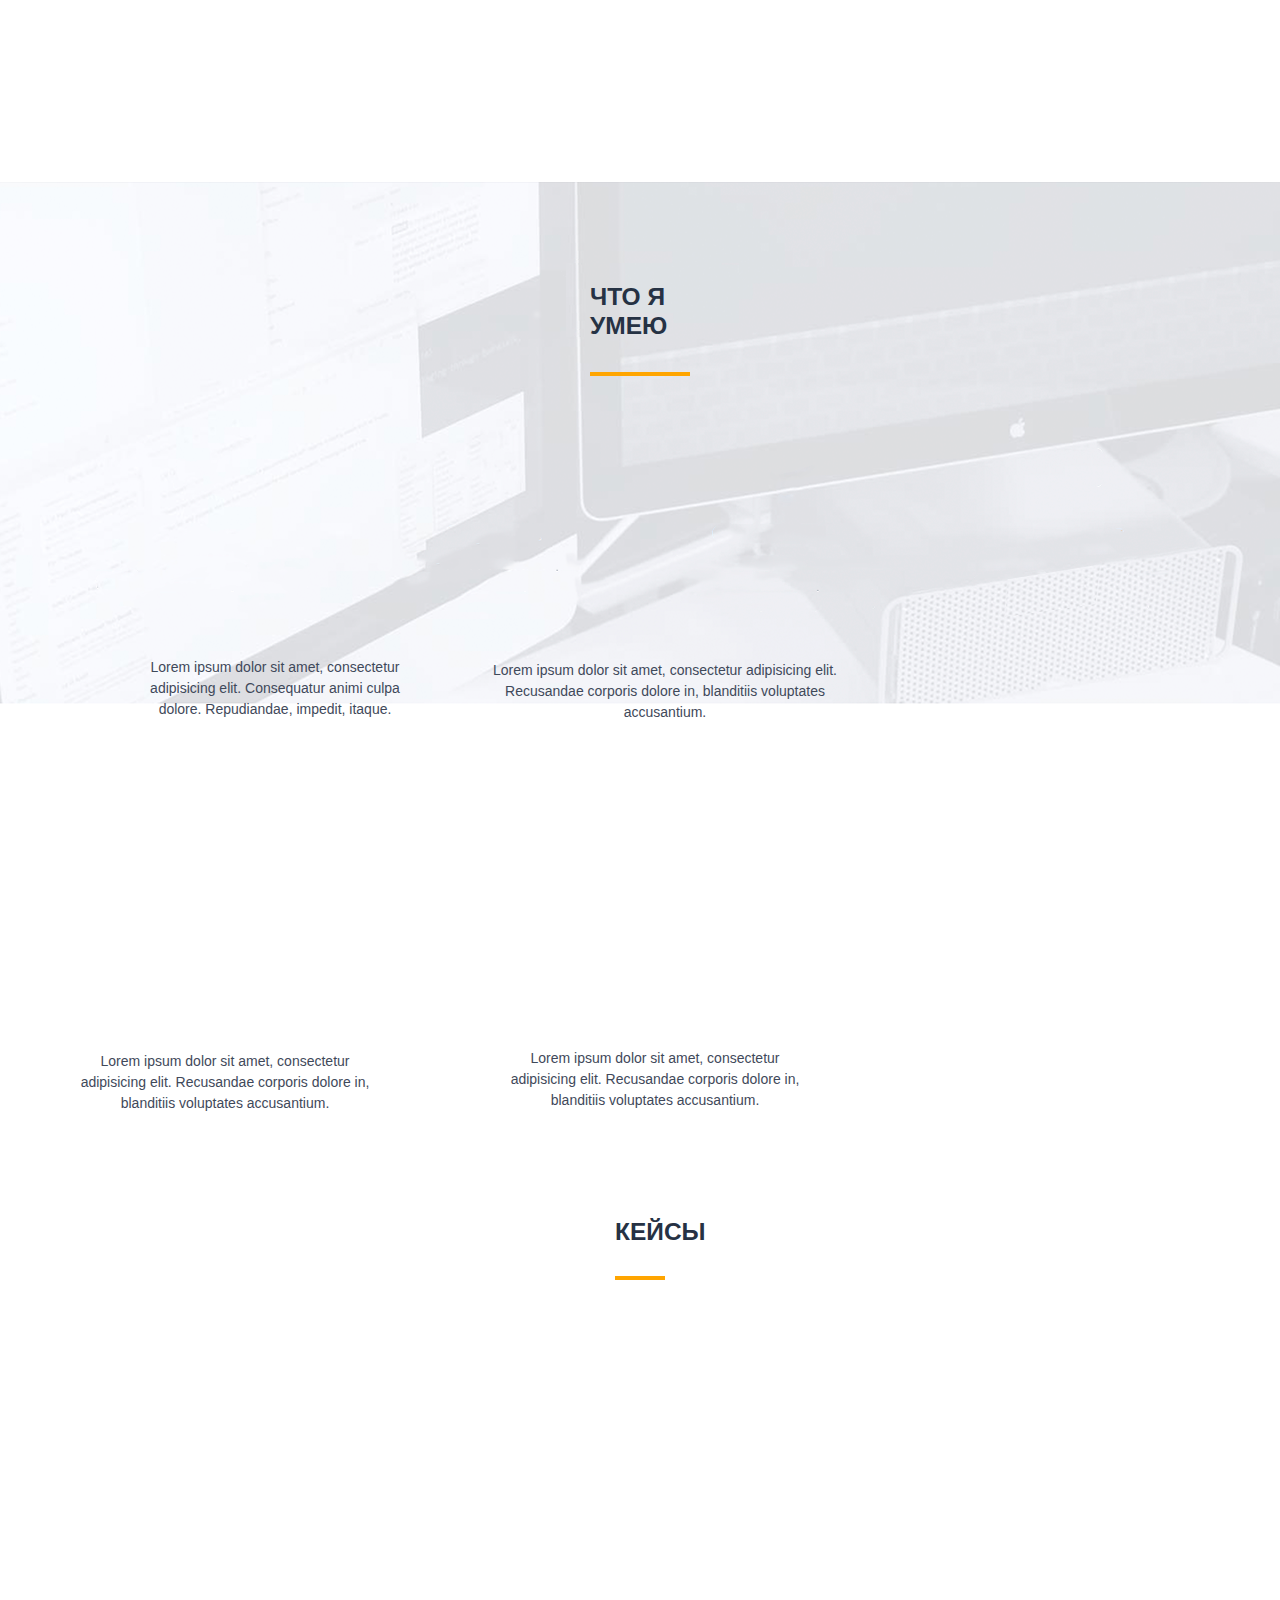
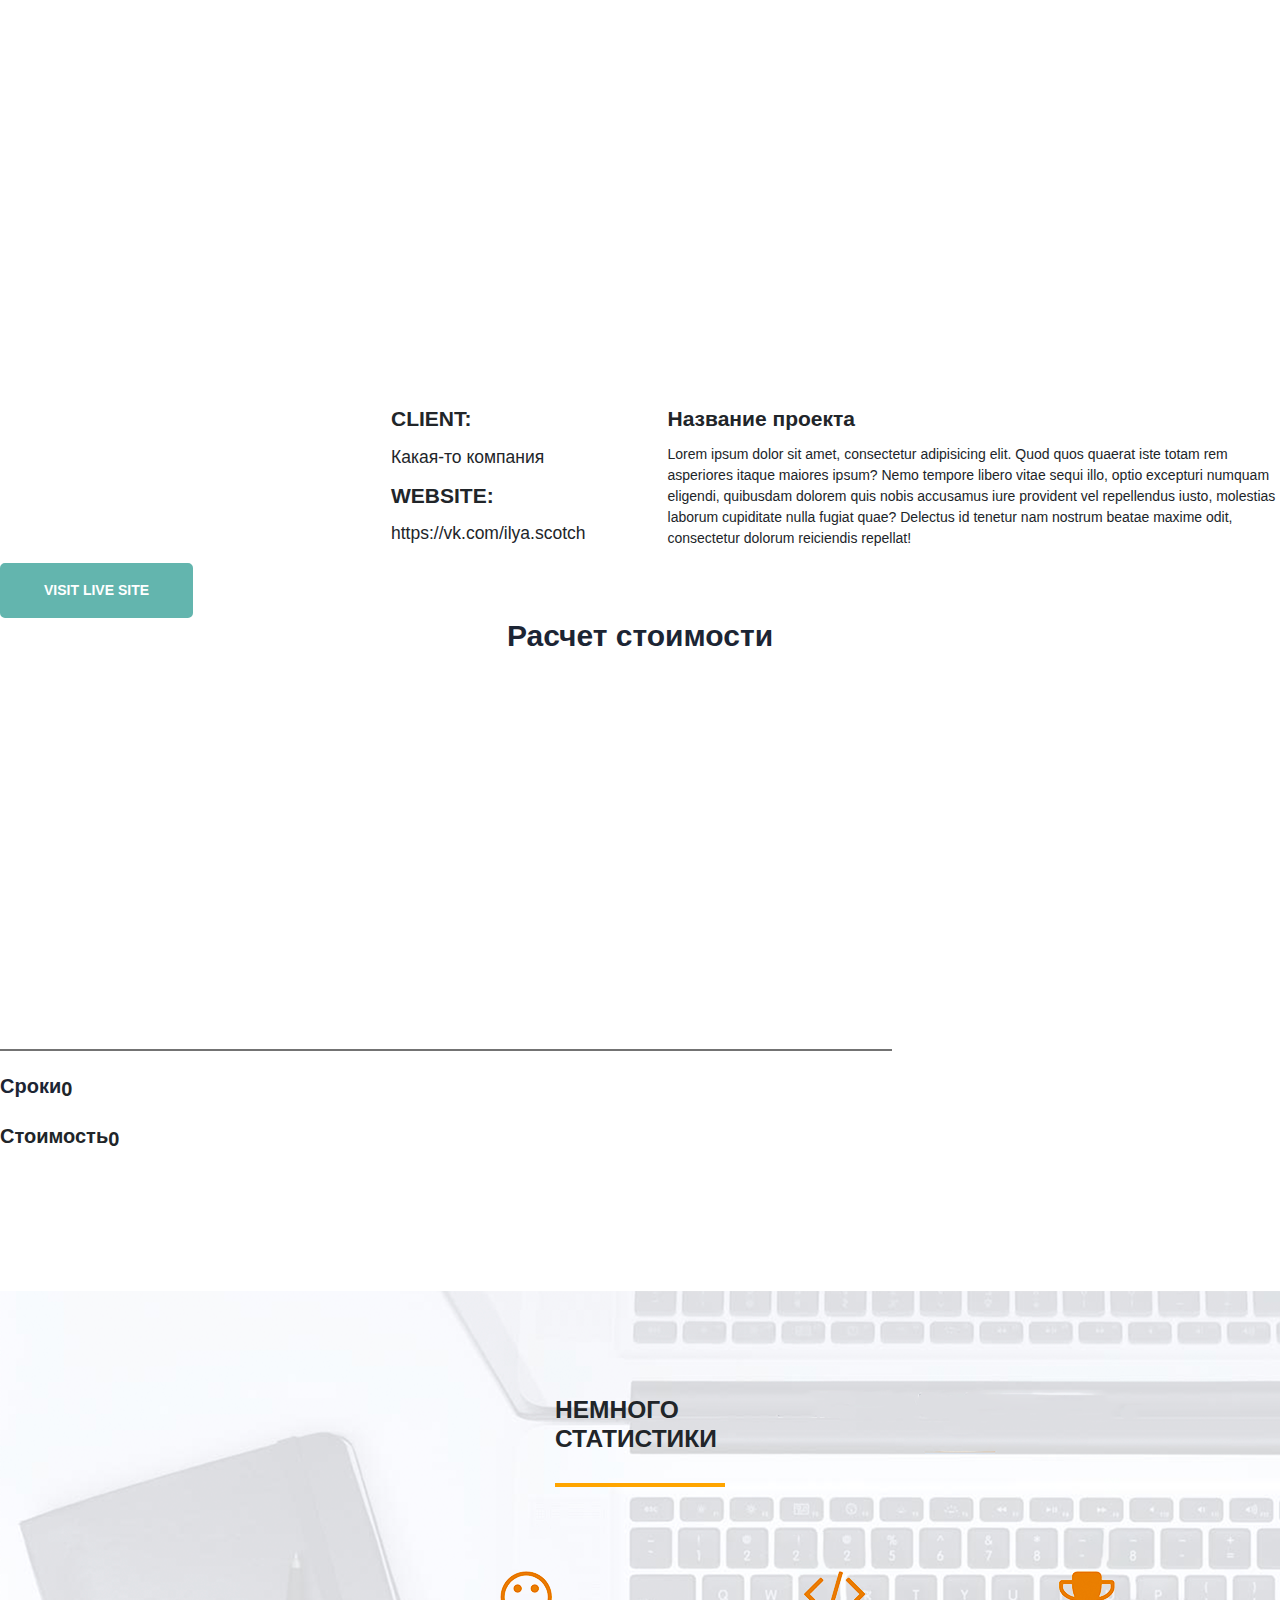
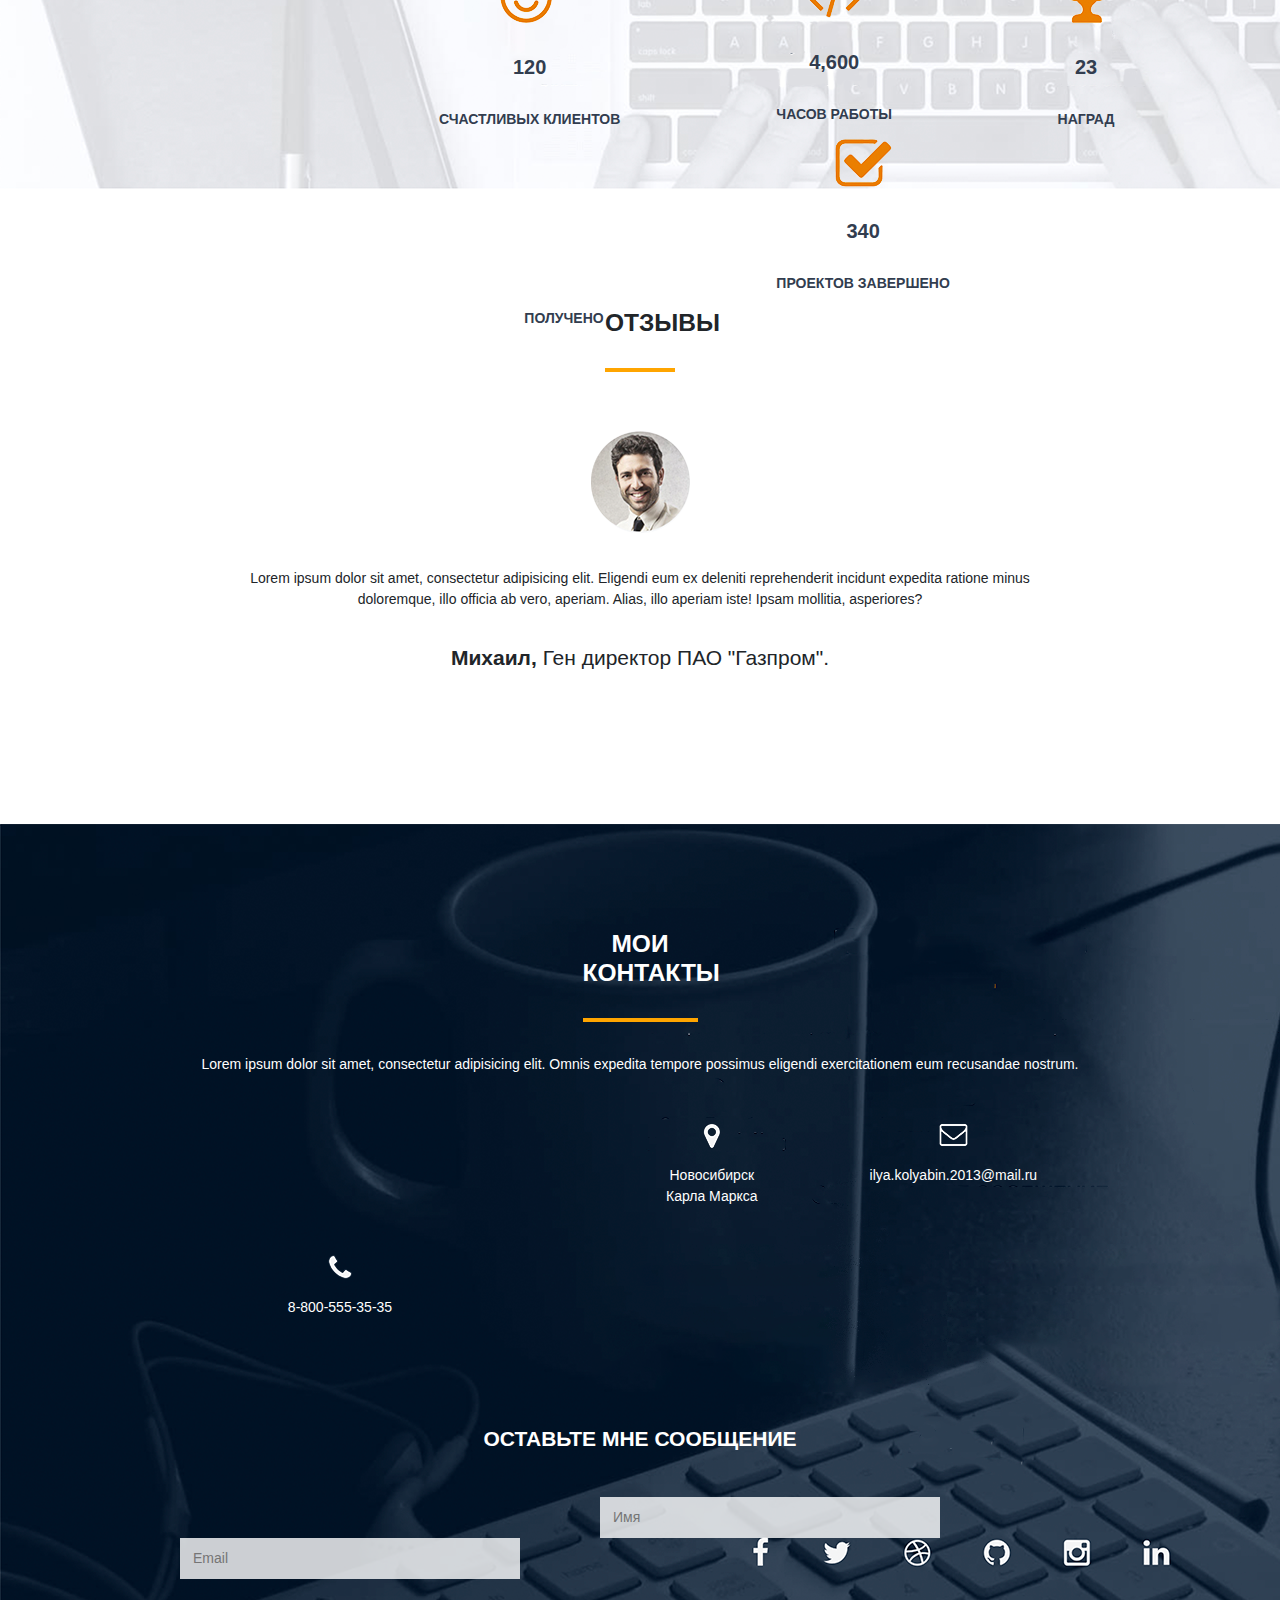
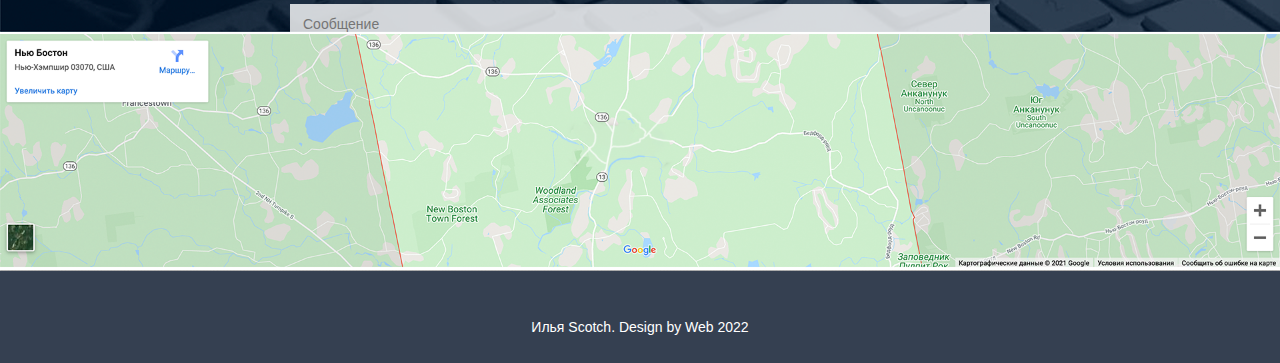
==== commit 30a61f9d: "Bootstrap" ====
--- a/src/index.html
+++ b/src/index.html
@@ -10,7 +10,9 @@
     
     <title>Илья Scotch- Веб-разработчик</title>
     <link rel="stylesheet" href="css/reset.css">
+    <link rel="stylesheet" href="css/bootstrap.css">
     <link rel="stylesheet" href="css/style.css">
+    <link rel="stylesheet" href="css/font-awesome.css">
     <link rel="stylesheet" href="https://cdnjs.cloudflare.com/ajax/libs/animate.css/4.1.1/animate.min.css">
     
 </head>
@@ -18,27 +20,60 @@
 <body>
    
     <header>
-         <nav>
-             <div class="logo">Илья Scotch</div>
-             <div class="menu">
-            <ul>
+         <nav>  
+                  <div class="container">
+                      <div class="row">
+                          <div class="col-xxl-2 col-lg-3 col-7"><div class="logo">Илья Scotch</div></div>
+                          <div class="col-xxl-6 col-xl-7 col-md-8 offset-xxl-4 offset-xl-2 offset-lg-1 d-none d-lg-block "> <div class="menu">
+                   <ul>
                  <li><a href="#">Обо мне</a></li>
                  <li><a href="#">Услуги</a></li>
                  <li><a href="#">Кейсы</a></li>
                  <li><a href="#">Прайс</a></li>
                  <li><a href="#">Отзывы</a></li>
-                 <li><a href="#">Контакты</a></li>
-             </ul></div>
+                 <li><a href="https://vk.com/ilya.scotch">Контакты</a></li>
+                 </ul></div></div>
+                         
+                          <div class="col-5 d-flex d-lg-none flex-column justify-content-center align-items-end">
+                          <div class="dropdown">
+  <a class="btn btn-outline-secondary dropdown-toggle white-btn" href="#" role="button" id="dropdownMenuLink" data-bs-toggle="dropdown" aria-expanded="false">
+Навигация  </a>
+
+  <ul class="dropdown-menu" aria-labelledby="dropdownMenuLink">
+                 <li><a class="dropdown-item" href="#">Обо мне</a></li>
+                 <li><a class="dropdown-item" href="#">Услуги</a></li>
+                 <li><a class="dropdown-item" href="#">Кейсы</a></li>
+                 <li><a class="dropdown-item" href="#">Прайс</a></li>
+                 <li><a class="dropdown-item" href="#">Отзывы</a></li>
+                 <li><a class="dropdown-item" href="https://vk.com/ilya.scotch">Контакты</a></li>
+  </ul>
+</div>
+                     </div>
+                      </div>
+                  </div>
          </nav>
     </header>
+    
+    
+    
+    
+    
   <div class="loader"></div>
+   
     <div class="main">
-        <div class="title__conteiner">
+       <div class="container h-100">
+           <div class="row align-items-center h-100">
+               <div class="col-lg-6 mt-5 pt-5">
+                   <div class="title__conteiner mt-5">
             <h1>Привет <br>Я Илья Scotch</h1>
-            <h4>Фулл стек веб-разработчик</h4>
+            <h4><i class="fa fa-css3 fa-spin" style="color: blue; "aria-hidden="true"></i> Фулл стек веб-разработчик</h4>
             <input type="button" value="Обо мне">
             <input type="button" value="Мои работы">
-        </div></div>
+        </div>
+               </div>
+           </div>
+       </div>
+        </div>
         
         
         <div class="about_me">
@@ -289,7 +324,7 @@
     </div>
    
    <div class="footer"><p>Илья Scotch. Design by Web 2022</p></div>
-
+<script src="js/bootstrap.bundle.js"></script>
 </body>
 </html>
 
--- a/src/css/style.css
+++ b/src/css/style.css
@@ -7,24 +7,27 @@
     height: 60px;
     background: #344051;
     position: fixed;
-    z-index: 1;
+    z-index: 10;
 }
 
 .logo{
+    width: 100%;
     color: white;
     font-size: 28px;
     line-height: 60px;
-    padding-left: 388px;
     float: left;
     -webkit-animation: comming 2.5s ease;
     -o-animation: comming 2.5s ease;
     animation: comming 2.5s ease ;
+    font-family: 'Franklin Gothic',sans-serif;
 }
 
 .menu{
     float: left;
-    padding-left: 432px;
-
+}
+
+.white-btn:visited{
+    color: white;
 }
 
 .menu li{
@@ -32,7 +35,7 @@
     line-height: 60px;
     color: white;
     margin-right: 40px;
-    font-size: 16px;
+    font-size: 14px;
     text-transform: uppercase;
     -webkit-animation: topshift 0.5s ease forwards;
     -o-animation: topshift 0.5s ease forwards;
@@ -40,6 +43,10 @@
     opacity: 0;
 }
 
+.menu li a{
+    text-decoration: none;
+}
+
 .main{
     width: 100%;
     height: 100%;
@@ -48,9 +55,9 @@
 
 .title__conteiner{
     float: left;
-    margin: 432px 0px 0px 404px;
     color: #2c384a;
     text-align: center;
+    width: 100%;
     opacity: 0;
     -webkit-animation: titlemove 1s ease forwards;
     -o-animation: titlemove 1s ease forwards;
@@ -61,9 +68,9 @@
 }
 
 .title__conteiner h1{
-    font-size: 60px;
-    font-weight: bold;
-    
+    font-size: 72px;
+    font-weight: bold;
+    font-family: Arial, sans-serif;
 }
 
 
@@ -71,7 +78,6 @@
     margin-top: 40px;
     font-size: 22px;
     color: #79818d;
-    
 }
 
 .title__conteiner input{
@@ -84,6 +90,30 @@
     font-size: 13px;
     padding: 0px 16px;
     margin: 58px 14px 0px 14px;
+}
+
+@media (max-width:991px){
+    .title__container, .title__container h4, .title__container input {
+        color: white;
+        position: relative;
+        z-index: 3;
+    }
+    .main{
+        position: relative;
+    }
+    
+    .title__container input{
+        border: 2px solid #fff;
+    }
+    .main::after{
+        content: "";
+        top: 0;
+        bottom: 0;
+        left: 0;
+        right: 0;
+        position: absolute;
+        background: rgba(0,0,0,0.4)
+    }
 }
 
 .about_me{
@@ -161,7 +191,6 @@
     background-image: url(../img/skills.png) ;
     background-position: top;
     background-repeat: no-repeat;
-    background-attachment: fixed;
     height: 600px;
 }
 
@@ -302,8 +331,6 @@
 }
 
 .cases img{
-    margin-left: 391px;
-    margin-right: 362px;
     margin-bottom: 41px;
     -webkit-animation: casesimg 4s ease forwards;
     -o-animation: casesimg 4s ease forwards;
@@ -341,7 +368,6 @@
 
 .cases2{
     margin-left: 100px;
-    width: 1460px;
 }
 
 .cases2 p{
@@ -358,7 +384,6 @@
 .visit input{
     color: white;
     text-align:center;
-    margin: 50px 1330px 200px 390px;
     border: 2px solid #63b5ae;
     border-radius: 5px;
     padding: 15px 42px 15px;
@@ -380,7 +405,6 @@
 }
 
 .prace h3{
-    margin: 60px 1207px 22px 498px;
     font-weight: bold;
     font-size: 20px;
     -webkit-animation: praceh3 3s ease forwards;
@@ -402,8 +426,6 @@
 }
 
 .prace select{
-    margin-left: 498px;
-    margin-right: 536px;
     text-align: left;
     border: 2px solid #eeeeee;
     background-color: #eeeeee;
@@ -433,7 +455,6 @@
 .deadline{
     border-top: 2px solid #737373;
     margin-top: 35px;
-    margin-left: 498px;
     width: 892px;
 }
 
@@ -446,7 +467,6 @@
 }
 
 .its0{
-    margin-left: 1380px;
     width: 900px;
     font-size: 20px;
     font-weight: bold;
@@ -455,9 +475,6 @@
 
 .cost{
     margin-top: 20px;
-    margin-left: 498px;
-    width: 892px;
-    
 }
 
 .cost h4{
@@ -469,8 +486,6 @@
 .its00 p{
    font-weight: bold;
    font-size: 20px;
-   margin-left: 1380px;
-   margin-right: auto;
     width: 892px;
     height: 153px;
     
@@ -479,7 +494,6 @@
 .statistics{
     background: url(../img/bg_notebook.png);
     background-repeat: no-repeat;
-    background-attachment: fixed;
     height: 499px;
 }
 
@@ -636,7 +650,6 @@
 .contacts{
     background: url(../img/bg_contacts.png);
     background-repeat: no-repeat;
-    background-attachment: fixed;
     height: 810px;
     color: white;
     text-align: center;
